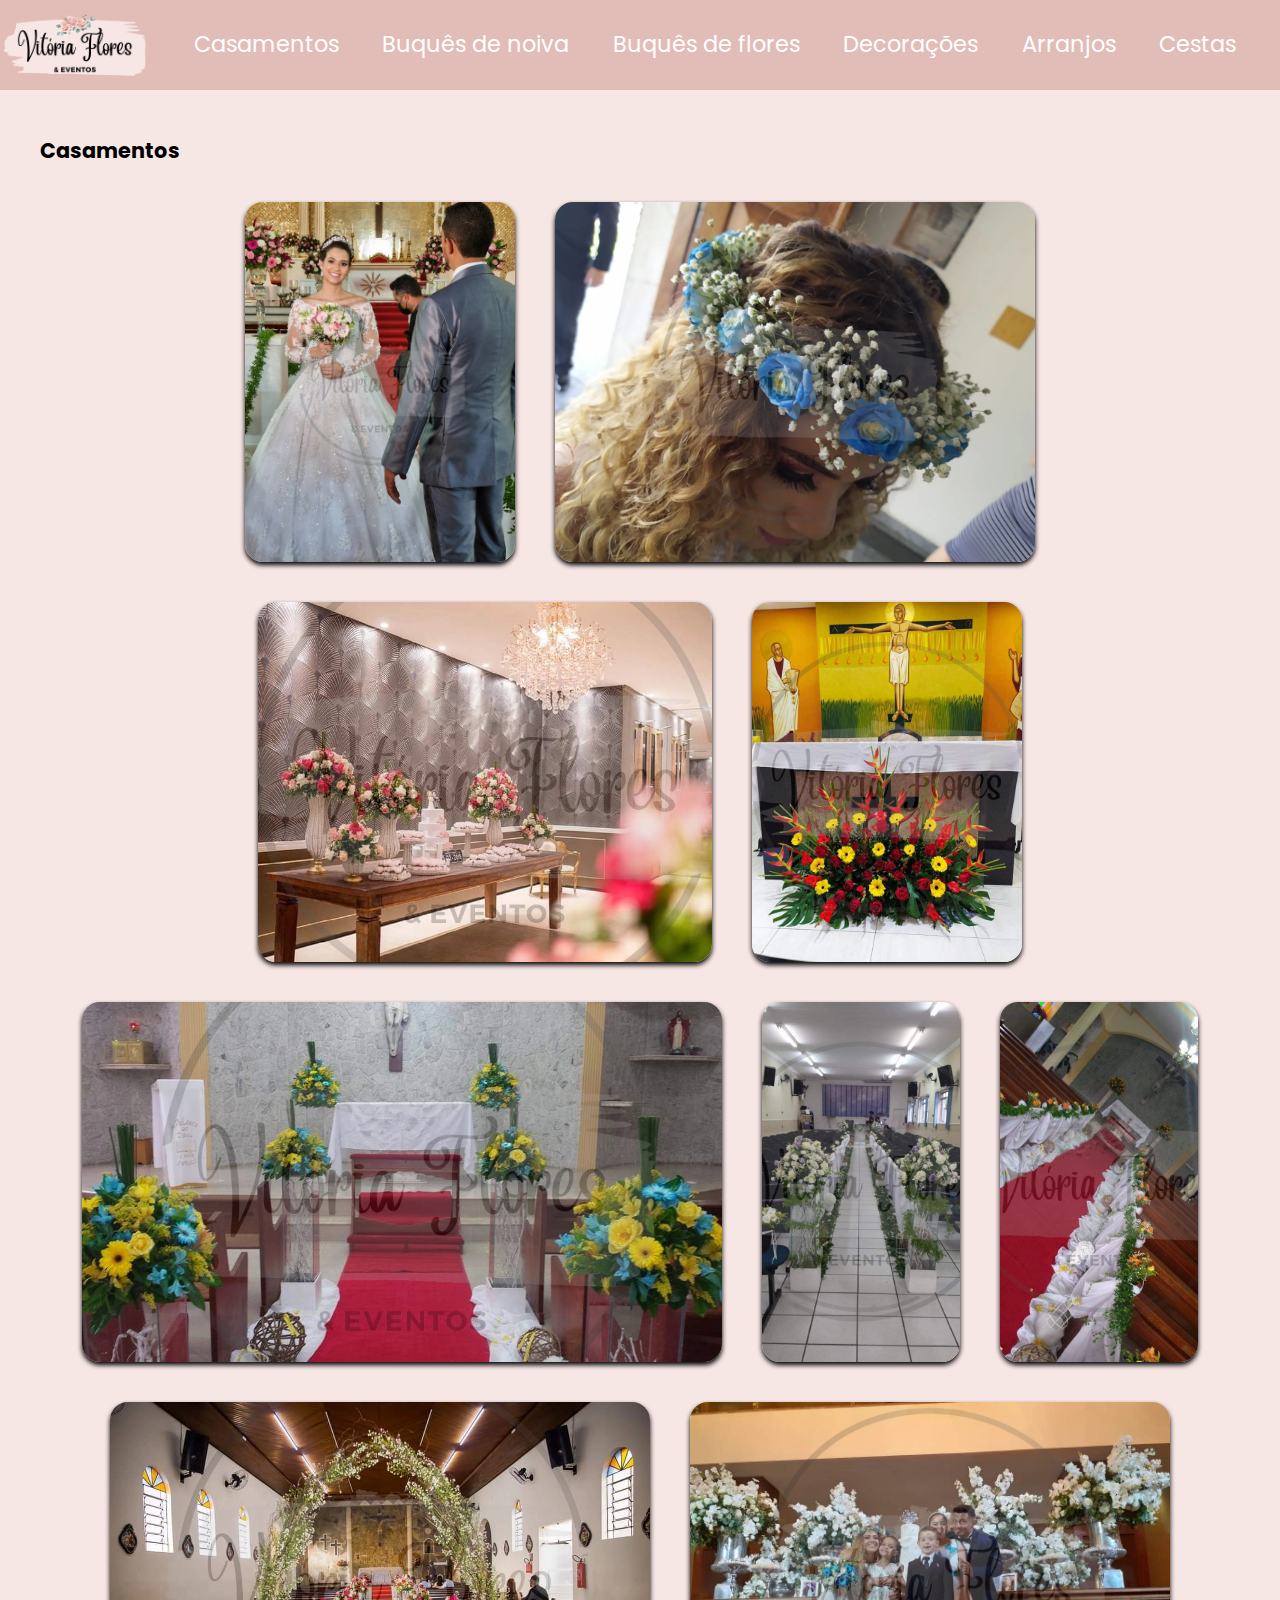
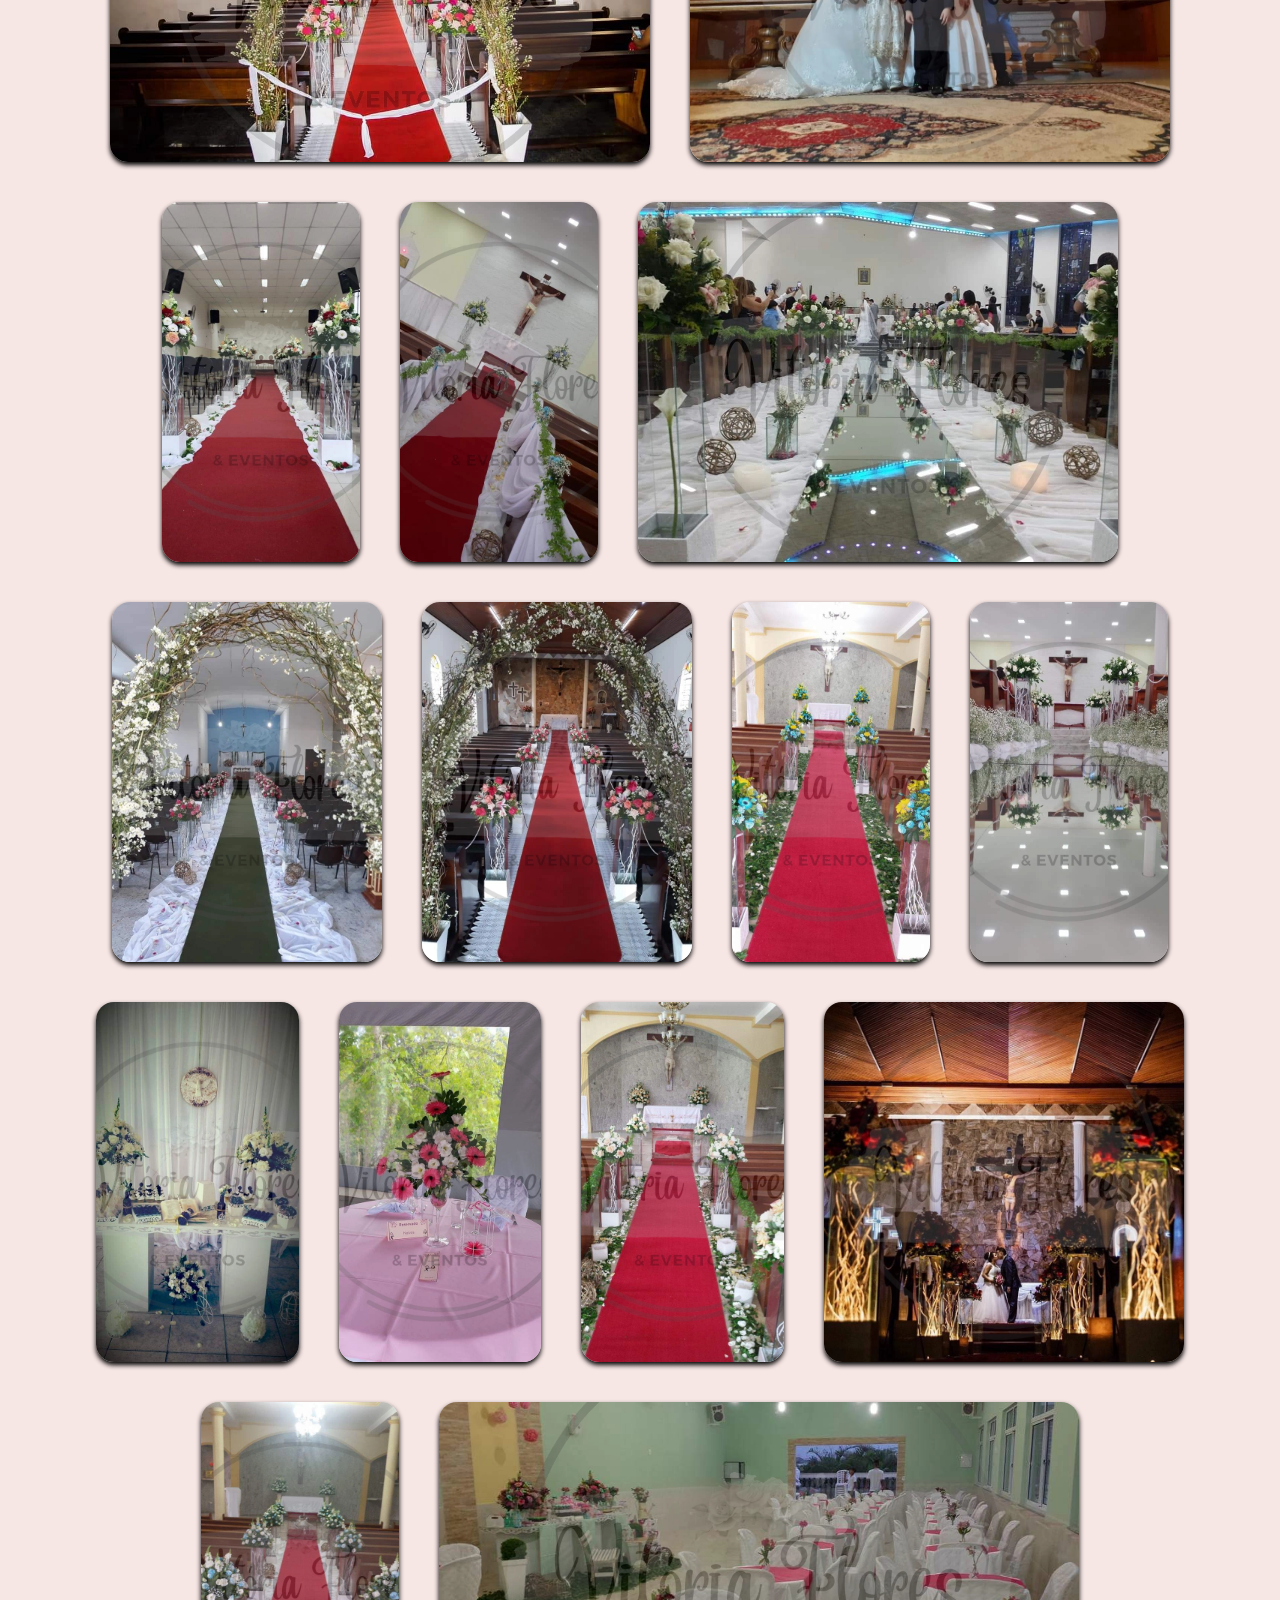
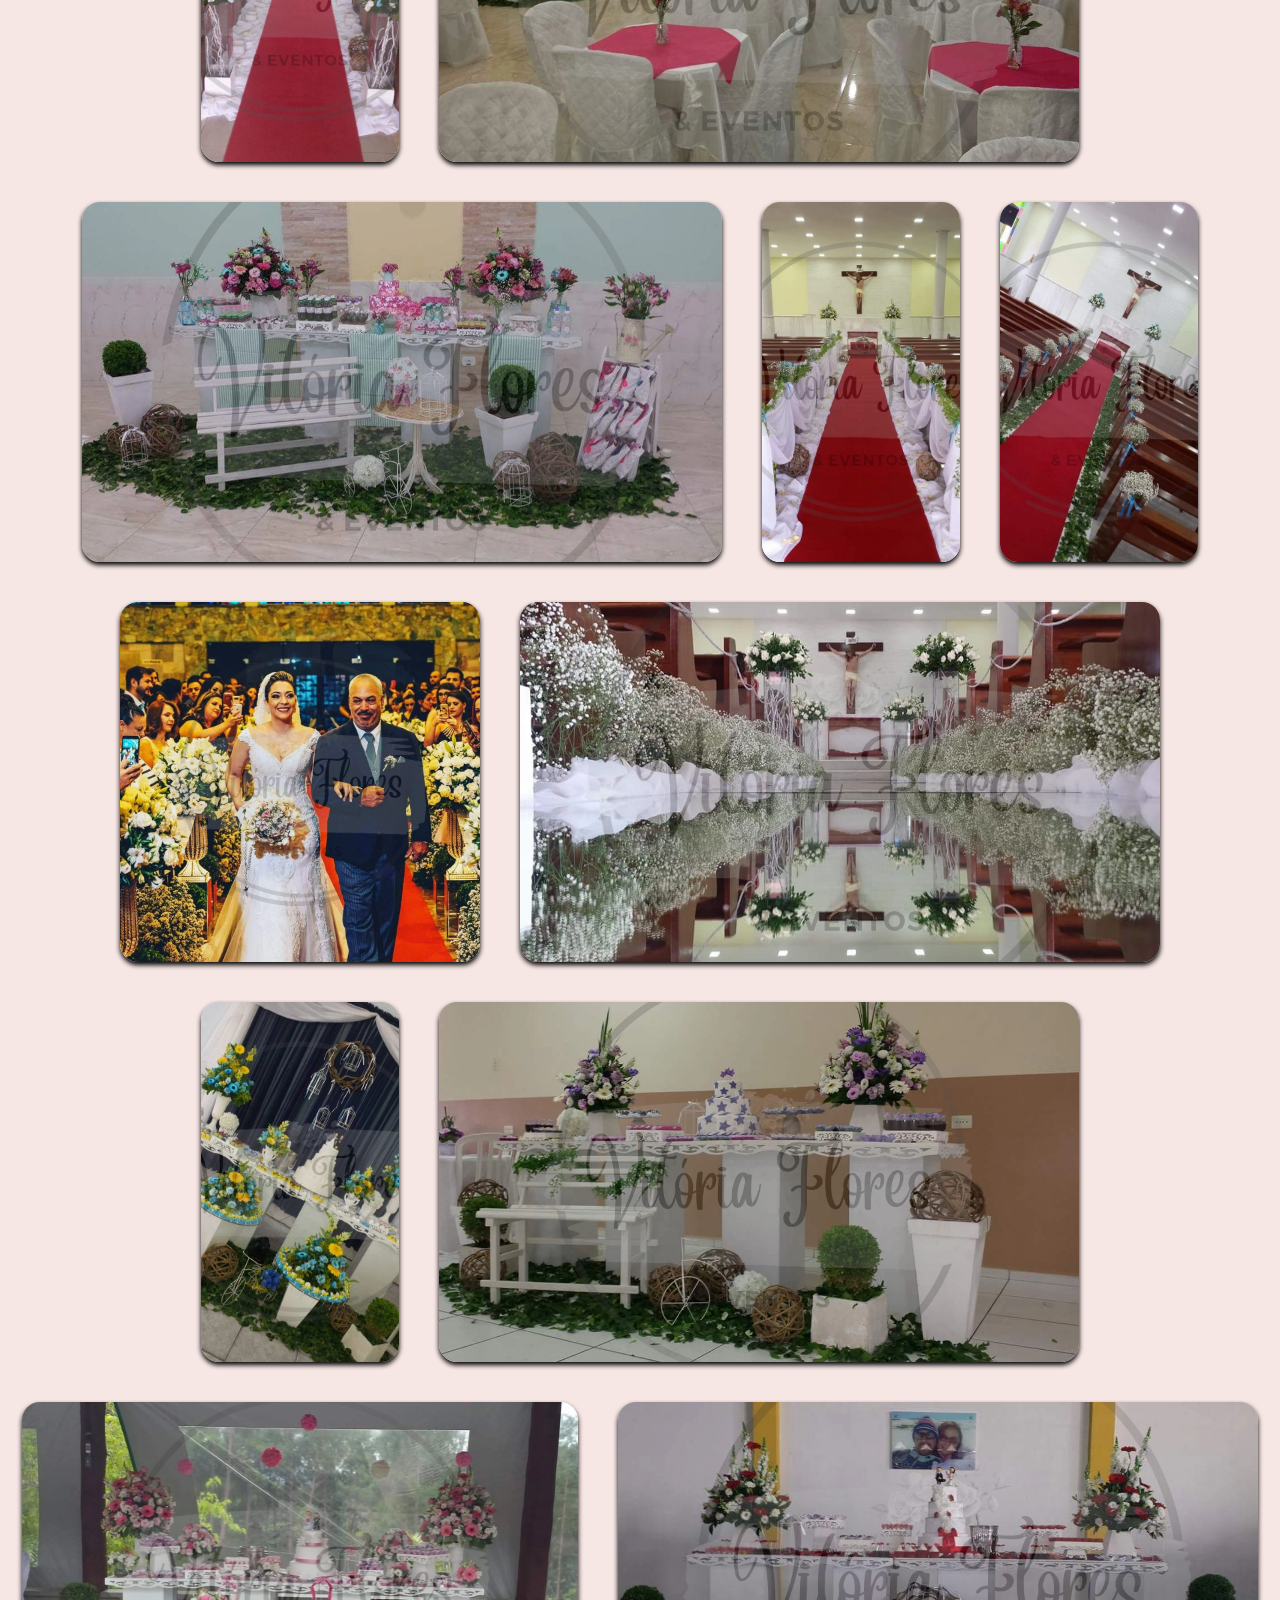
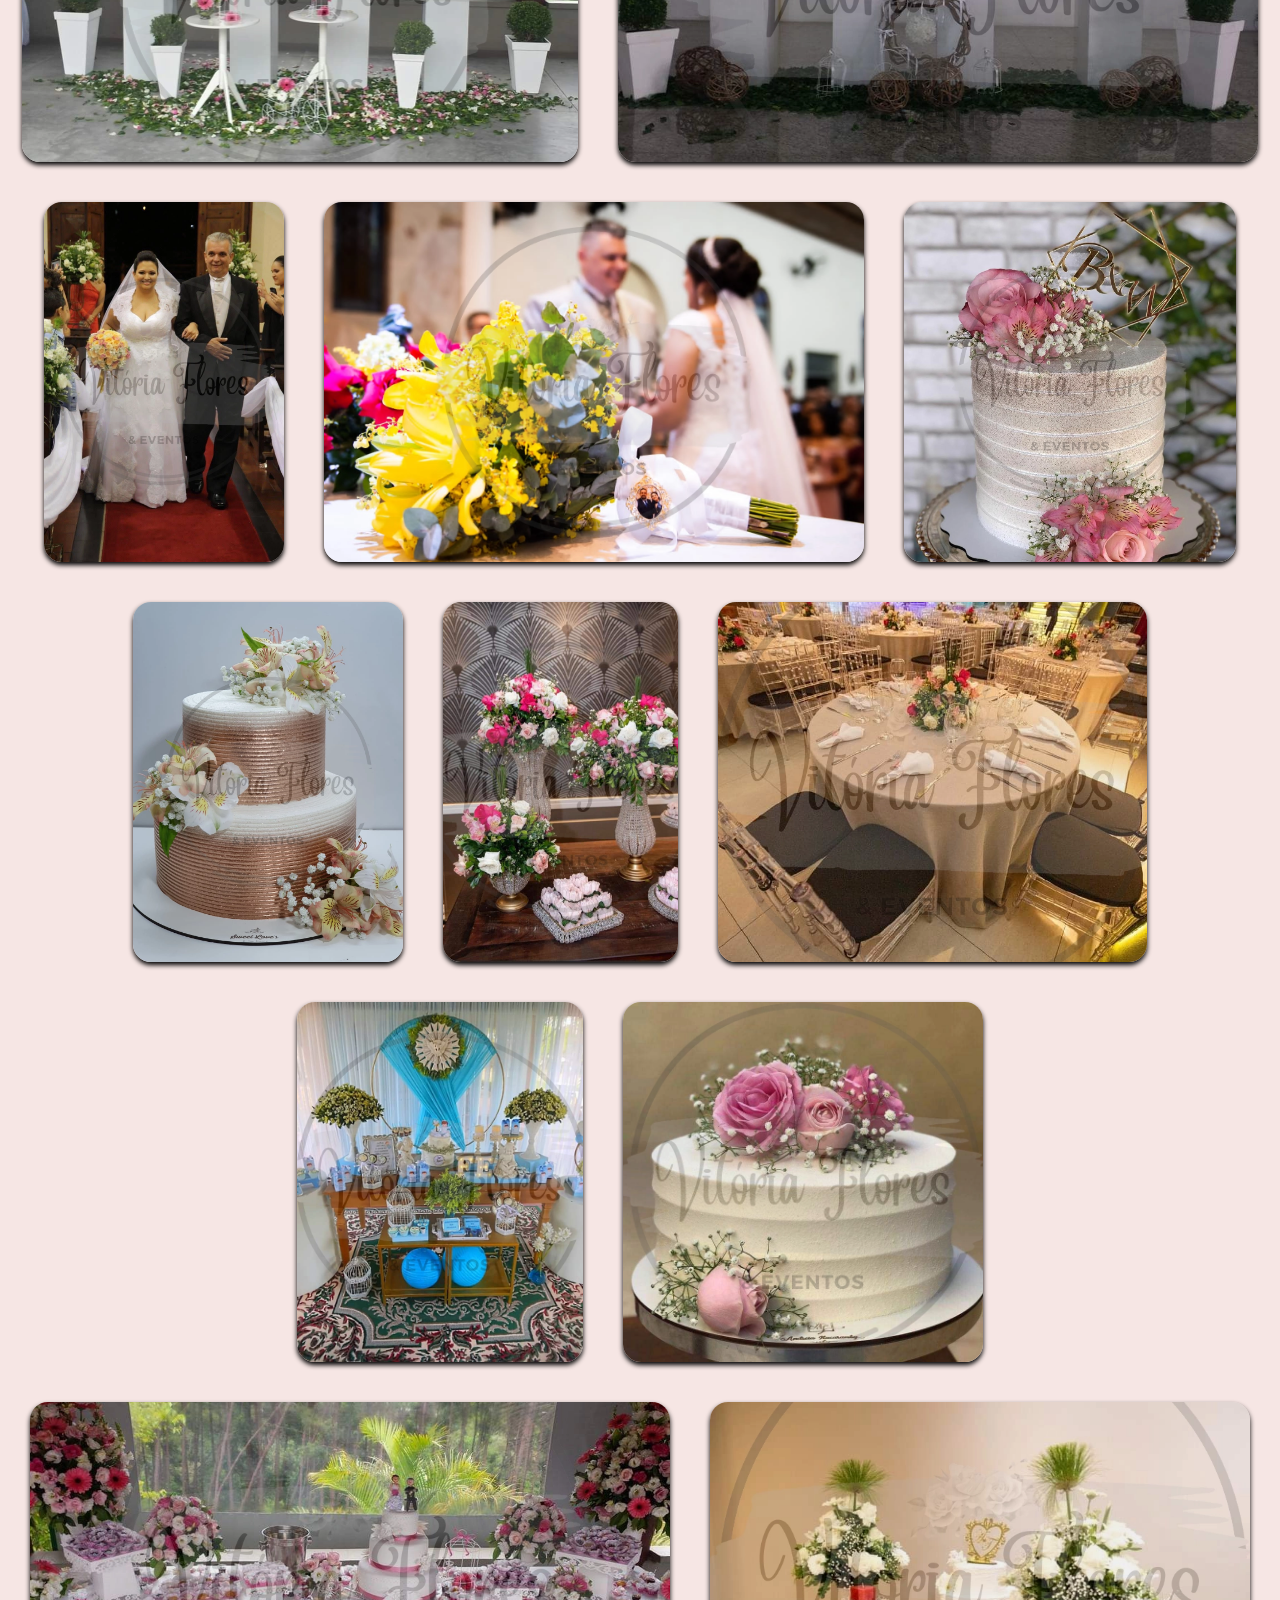
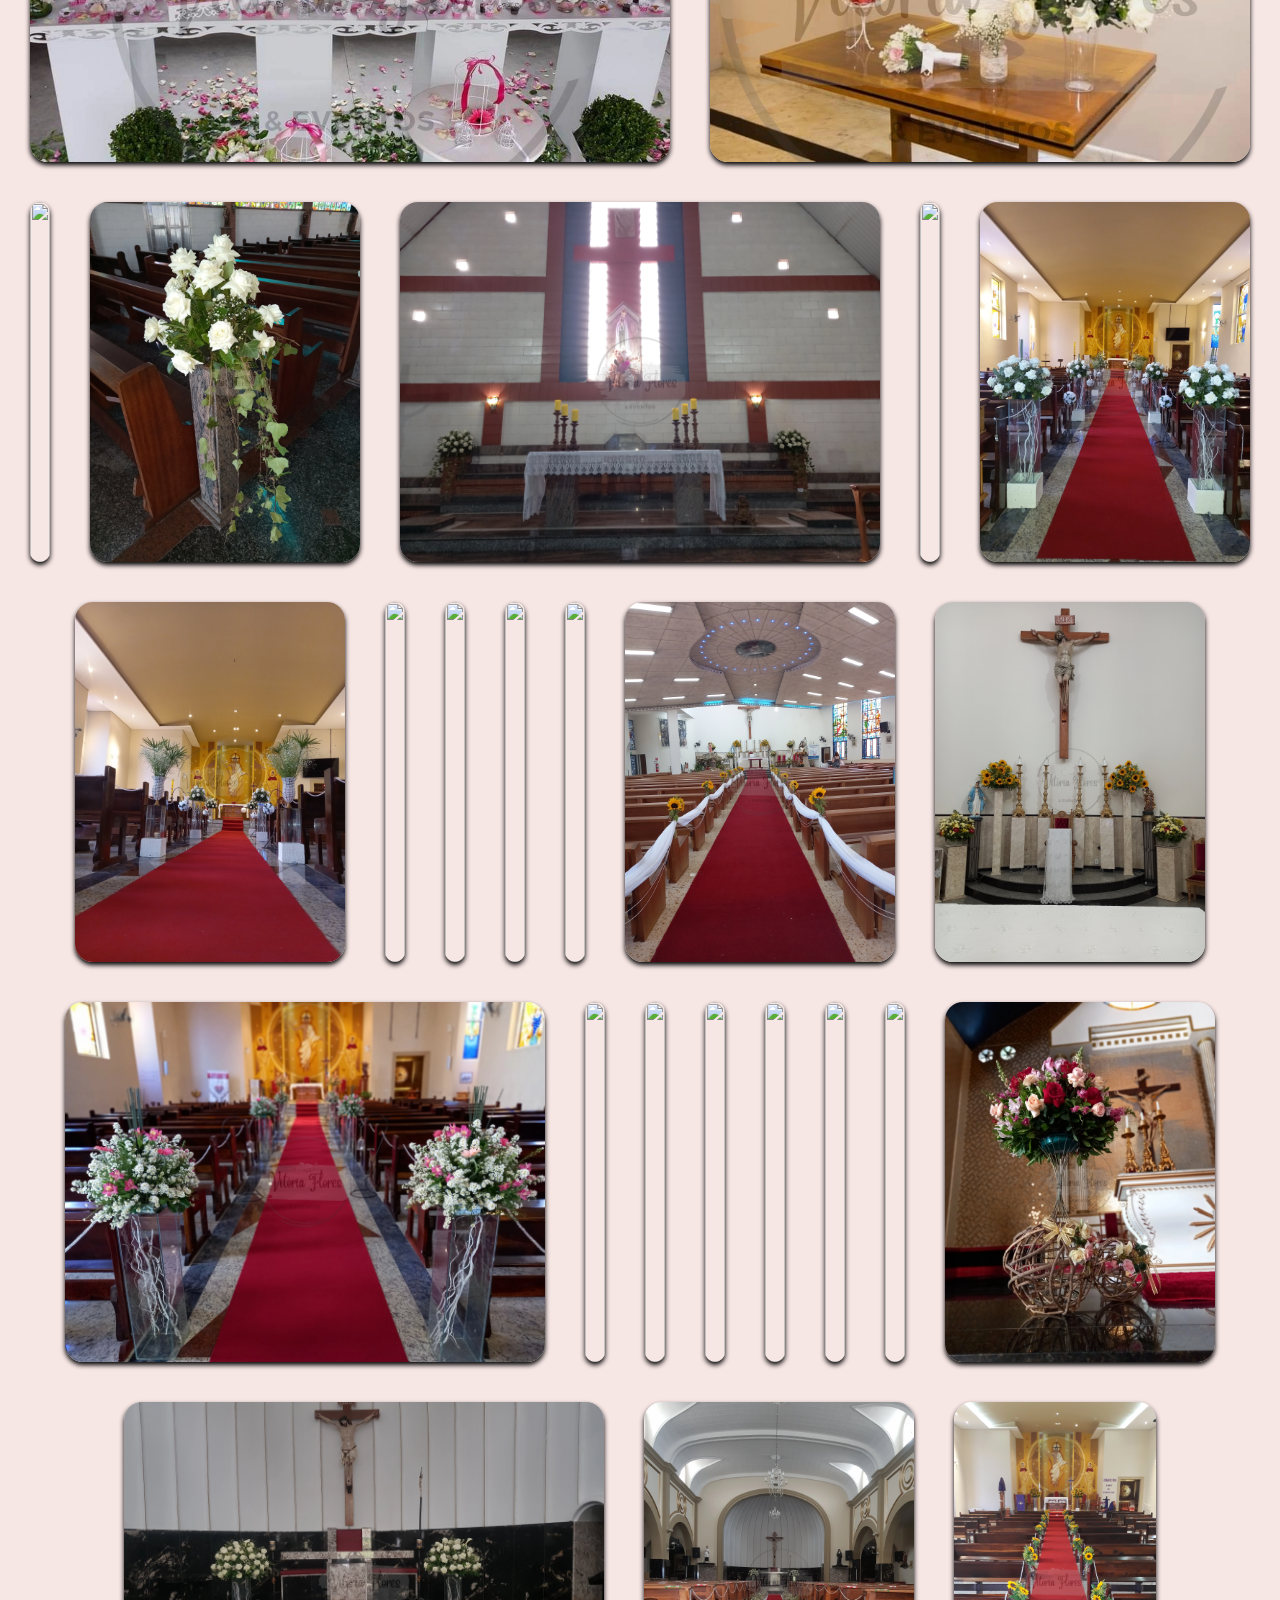
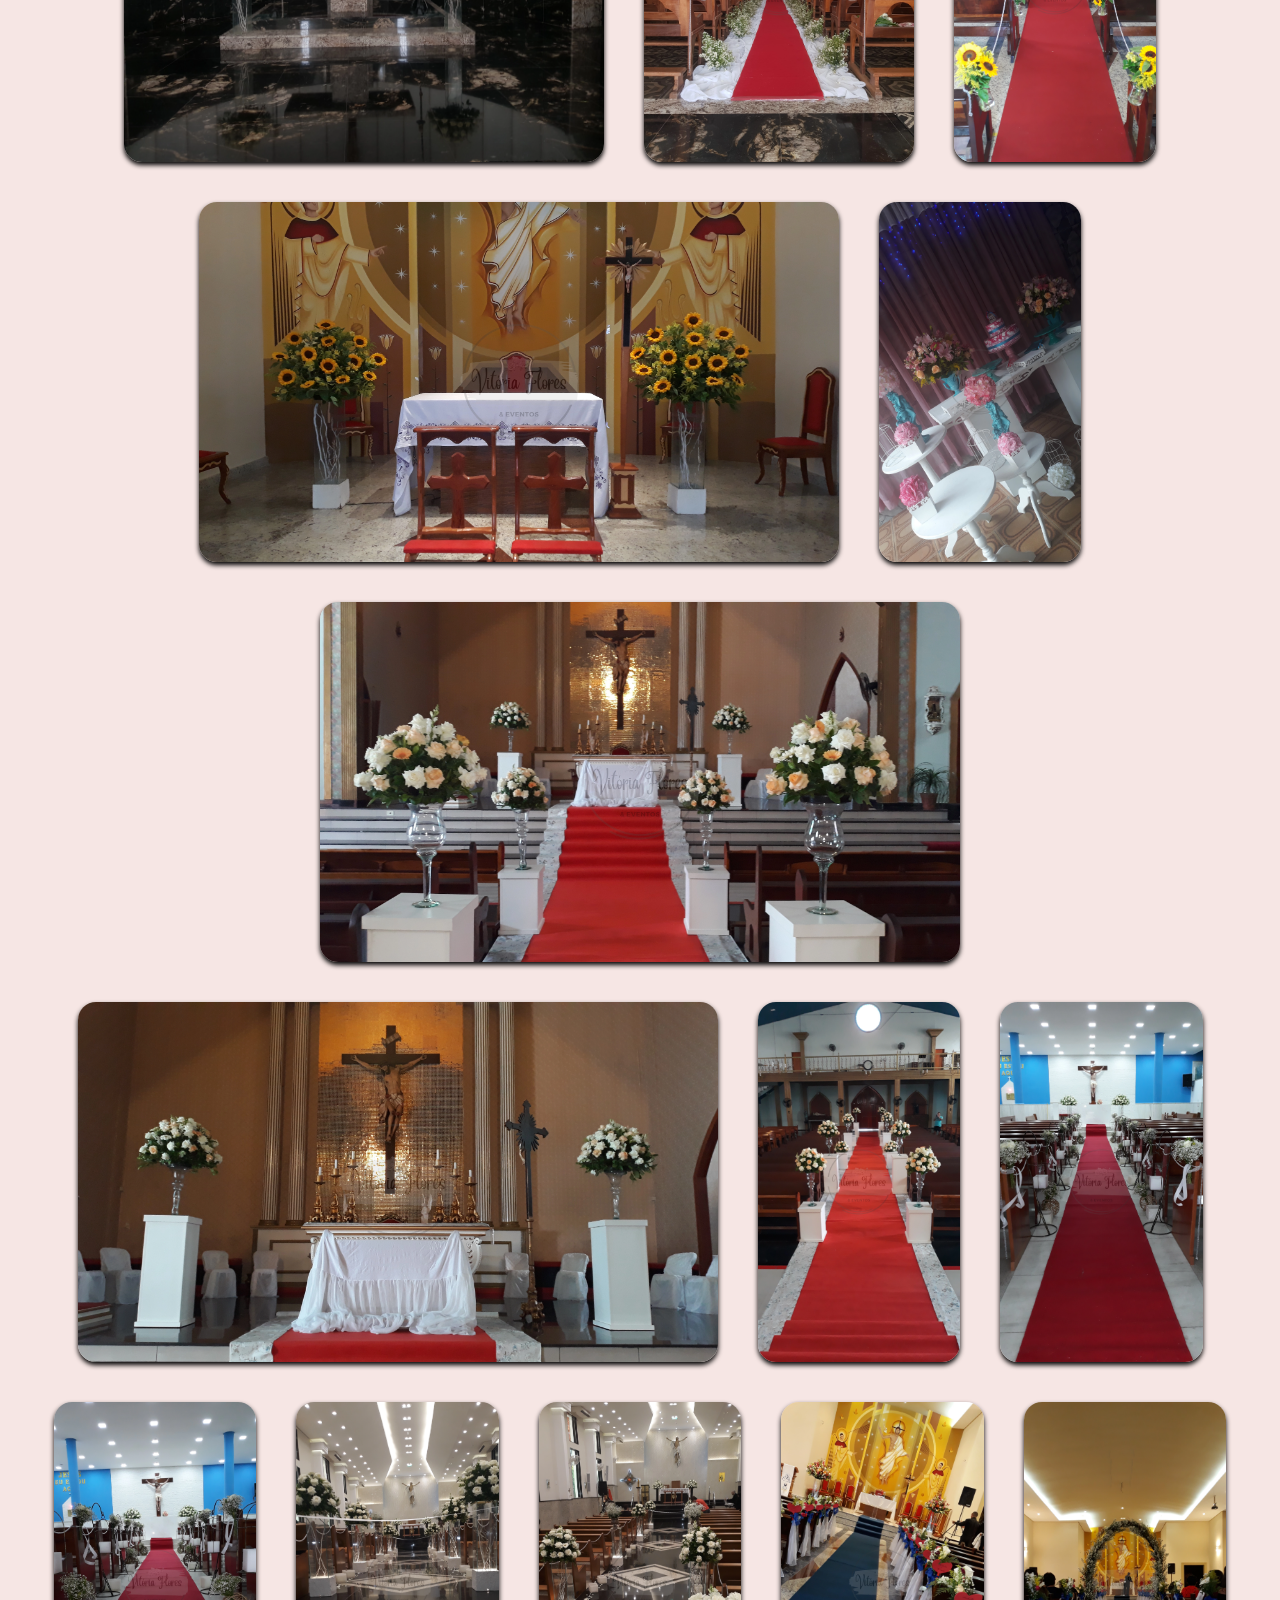
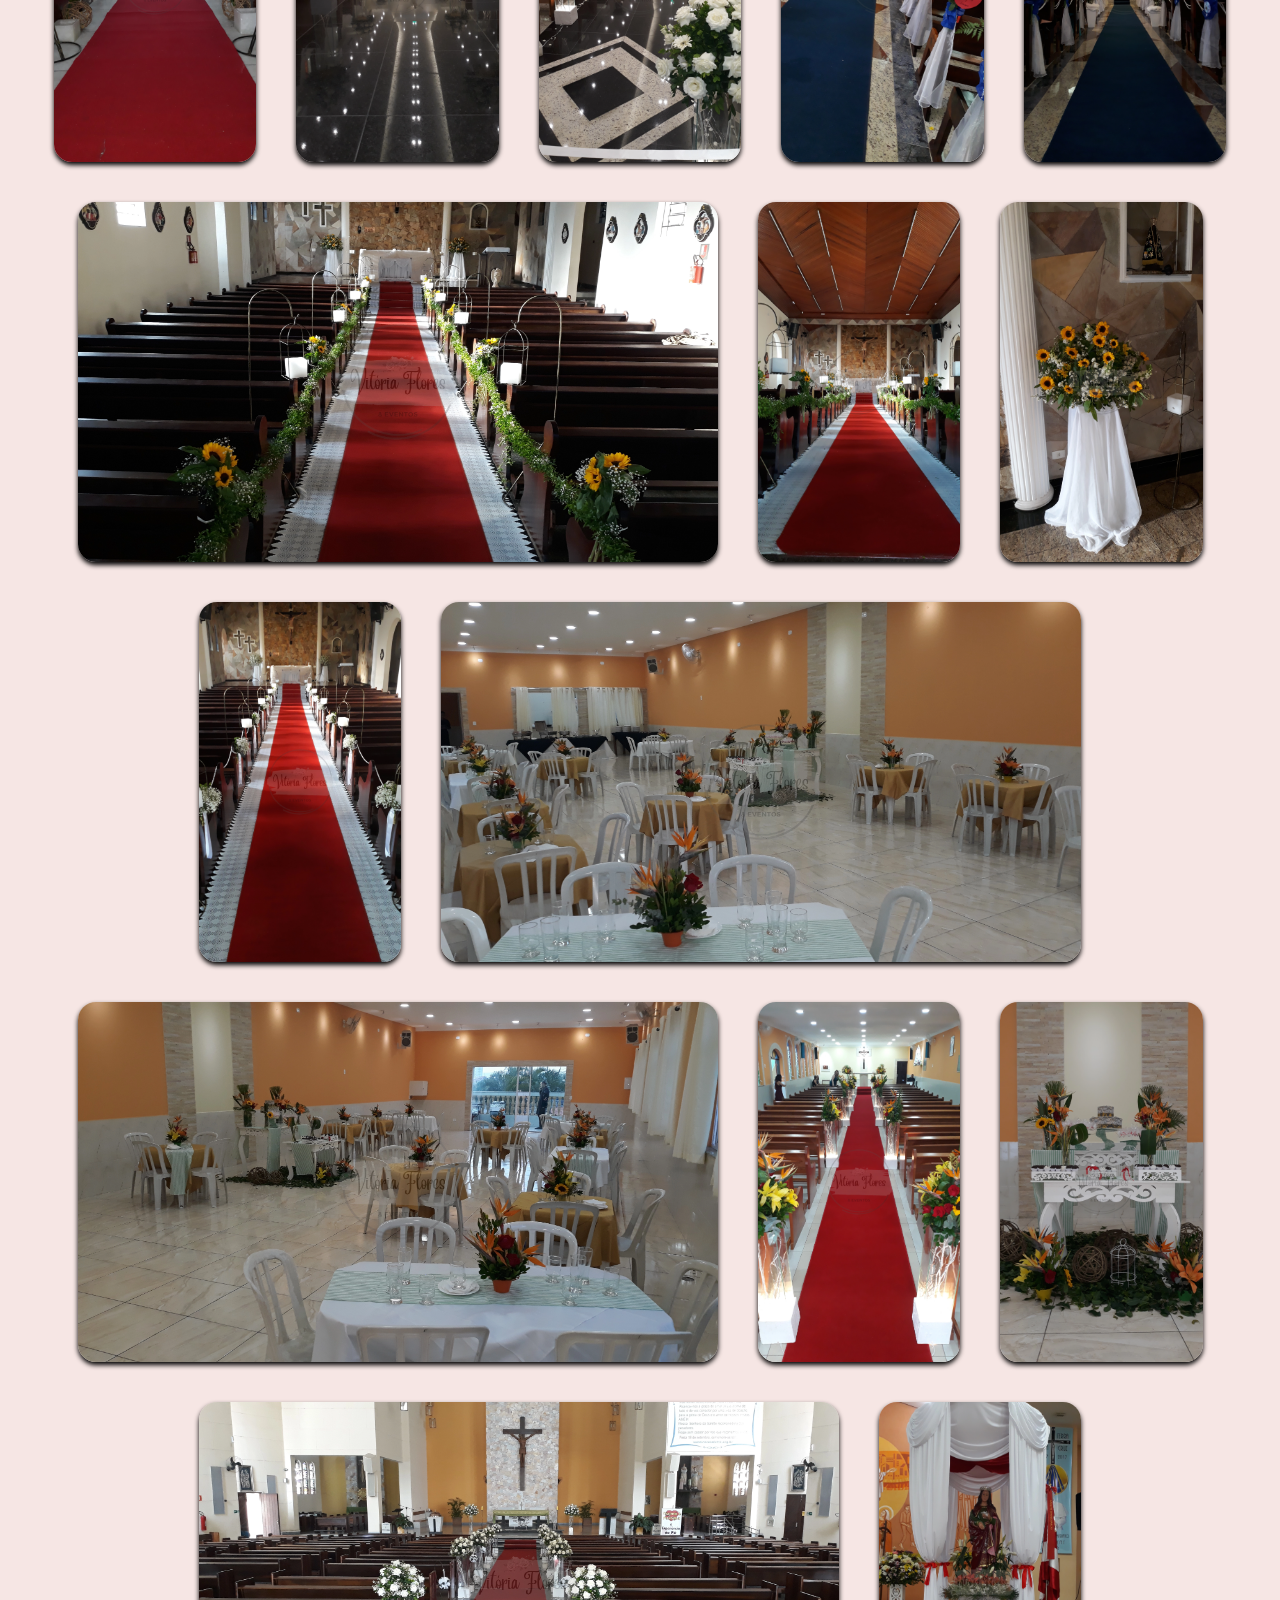
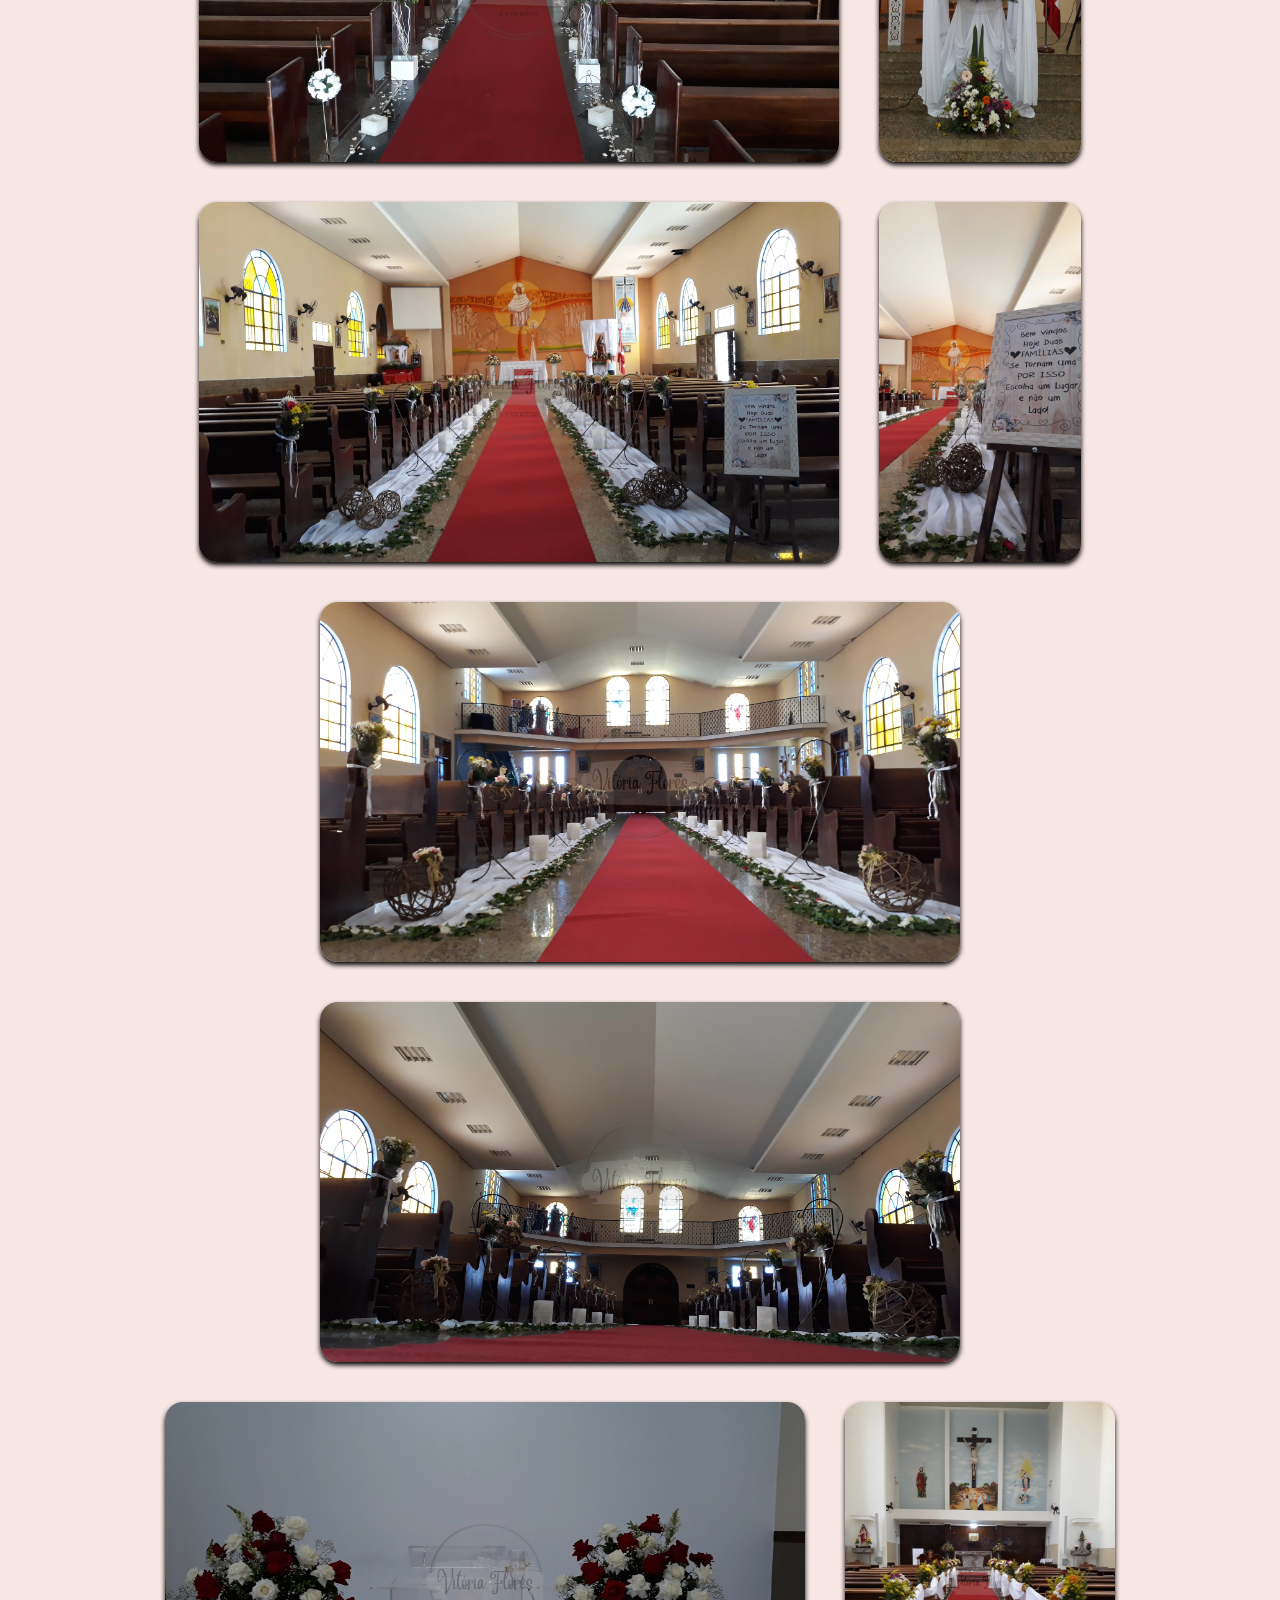
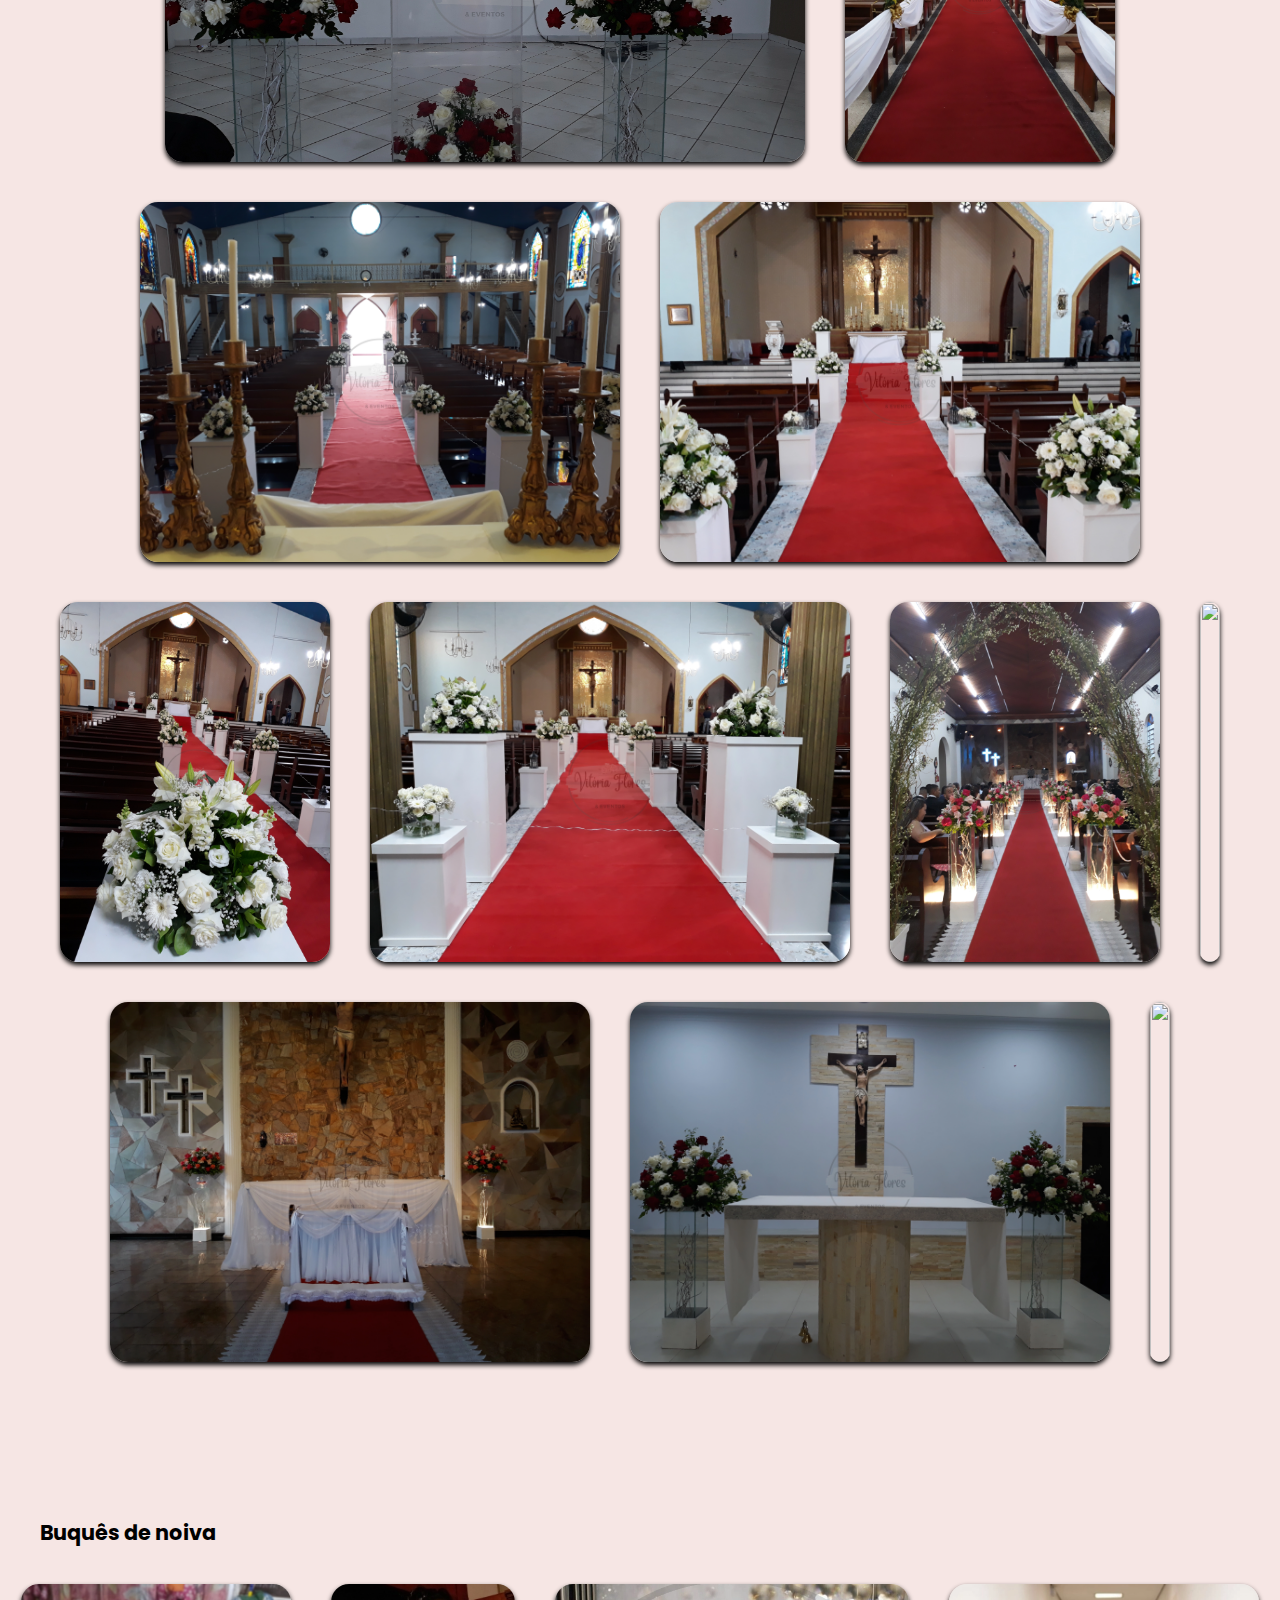
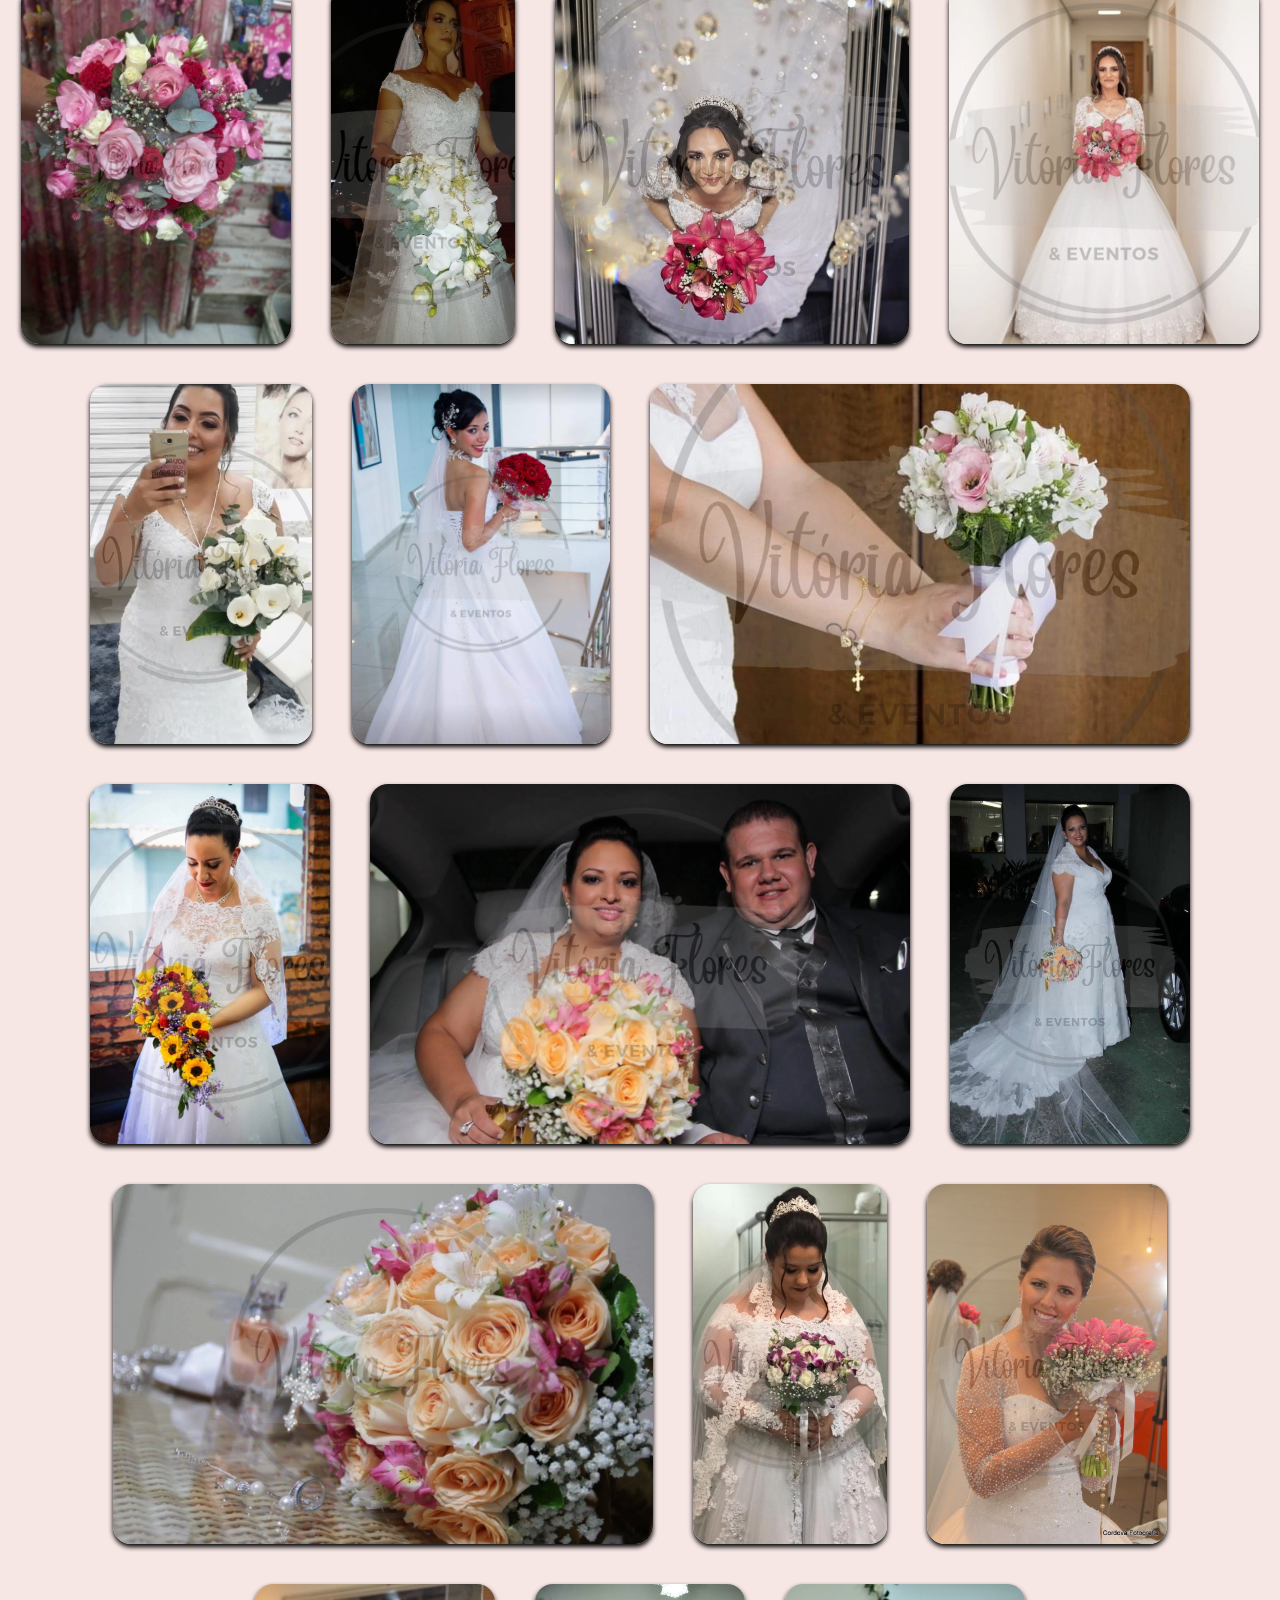
==== pages/galeria.html @ aa95a939 ":wrench: Adição das fotos 'buquês de flores'" ====
<!DOCTYPE html>
<html lang="pt-BR">
    <head>
        <!--METADADOS-->
        <meta charset="UTF-8">
        <meta http-equiv="X-UA-Compatible" content="IE=edge">
        <meta name="viewport" content="width=device-width, initial-scale=1.0">
        <meta name="keywords" content="flores, flor, decoração, casamento, buquê, arranjo, floricultura, presente, planta, vitória flores">
        <meta name="author" content="Pedro Berveglieri Pessina">
        <meta name="description" content="Site institucional da empresa Vitória Flores & Eventos">
        <!--IMPORTAÇÕES-->
            <!--Ícones-->
        <link rel="stylesheet" href="https://unicons.iconscout.com/release/v4.0.0/css/line.css">
        <link rel="stylesheet" href="https://unicons.iconscout.com/release/v4.0.0/css/thinline.css">
            <!--Lightgallery-js-->
        <link rel="stylesheet" href="https://cdnjs.cloudflare.com/ajax/libs/lightgallery-js/1.4.0/css/lightgallery.min.css" integrity="sha512-kwJUhJJaTDzGp6VTPBbMQWBFUof6+pv0SM3s8fo+E6XnPmVmtfwENK0vHYup3tsYnqHgRDoBDTJWoq7rnQw2+g==" crossorigin="anonymous" referrerpolicy="no-referrer" />
            <!--CSS-->
        <link rel="stylesheet" href="../styles/galeria.css">
        <!--ÍCONE DA PÁGINA-->
        <link rel="icon" href="../media/ícone.ico.png" type="image/x-icon">
        <title>Galeria - Vitória Flores & Eventos</title>
    </head>
    <body>
        <header>
            <!--MENU-->
            <nav>
                <a href="../index.html" title="Ir para a sessão inicial"><img id="logo" src="../media/Logotipo.png" alt="Logotipo da empresa Vitória Flores & Eventos"></a>
                <ul id="menu">
                    <div id="menu-list" role="menu">
                        <li><a href="#casamento">Casamentos</a></li>
                        <li><a href="#buque-noiva">Buquês de noiva</a></li>
                        <li><a href="#buque">Buquês de flores</a></li>
                        <li><a href="#decoracao">Decorações</a></li>
                        <li><a href="#arranjo">Arranjos</a></li>
                        <li><a href="#cesta">Cestas</a></li>
                    </div>
                    <div id="burger" aria-expanded="false" aria-controls="menu-list" aria-haspopup="true" aria-label="Abrir menu">
                        <div></div>
                    </div>
                </ul>
            </nav>
            </header>
        <main>
            <!--CASAMENTOS-->
            <section id="casamento">
                <h1>Casamentos</h1>
                <div id="galeria-casamento">
                    <a href="../media/images/Casamento/Casamento1.webp"><img loading="lazy" src="../media/images/Casamento/Casamento1.webp" alt=""></a>
                    <a href="../media/images/Casamento/Casamento2.webp"><img loading="lazy" src="../media/images/Casamento/Casamento2.webp" alt=""></a>
                    <a href="../media/images/Casamento/Casamento3.webp"><img loading="lazy" src="../media/images/Casamento/Casamento3.webp" alt=""></a>
                    <a href="../media/images/Casamento/Casamento4.webp"><img loading="lazy" src="../media/images/Casamento/Casamento4.webp" alt=""></a>
                    <a href="../media/images/Casamento/Casamento5.webp"><img loading="lazy" src="../media/images/Casamento/Casamento5.webp" alt=""></a>
                    <a href="../media/images/Casamento/Casamento6.webp"><img loading="lazy" src="../media/images/Casamento/Casamento6.webp" alt=""></a>
                    <a href="../media/images/Casamento/Casamento7.webp"><img loading="lazy" src="../media/images/Casamento/Casamento7.webp" alt=""></a>
                    <a href="../media/images/Casamento/Casamento8.webp"><img loading="lazy" src="../media/images/Casamento/Casamento8.webp" alt=""></a>
                    <a href="../media/images/Casamento/Casamento9.webp"><img loading="lazy" src="../media/images/Casamento/Casamento9.webp" alt=""></a>
                    <a href="../media/images/Casamento/Casamento10.webp"><img loading="lazy" src="../media/images/Casamento/Casamento10.webp" alt=""></a>
                    <a href="../media/images/Casamento/Casamento11.webp"><img loading="lazy" src="../media/images/Casamento/Casamento11.webp" alt=""></a>
                    <a href="../media/images/Casamento/Casamento12.webp"><img loading="lazy" src="../media/images/Casamento/Casamento12.webp" alt=""></a>
                    <a href="../media/images/Casamento/Casamento13.webp"><img loading="lazy" src="../media/images/Casamento/Casamento13.webp" alt=""></a>
                    <a href="../media/images/Casamento/Casamento14.webp"><img loading="lazy" src="../media/images/Casamento/Casamento14.webp" alt=""></a>
                    <a href="../media/images/Casamento/Casamento15.webp"><img loading="lazy" src="../media/images/Casamento/Casamento15.webp" alt=""></a>
                    <a href="../media/images/Casamento/Casamento16.webp"><img loading="lazy" src="../media/images/Casamento/Casamento16.webp" alt=""></a>
                    <a href="../media/images/Casamento/Casamento17.webp"><img loading="lazy" src="../media/images/Casamento/Casamento17.webp" alt=""></a>
                    <a href="../media/images/Casamento/Casamento18.webp"><img loading="lazy" src="../media/images/Casamento/Casamento18.webp" alt=""></a>
                    <a href="../media/images/Casamento/Casamento19.webp"><img loading="lazy" src="../media/images/Casamento/Casamento19.webp" alt=""></a>
                    <a href="../media/images/Casamento/Casamento20.webp"><img loading="lazy" src="../media/images/Casamento/Casamento20.webp" alt=""></a>
                    <a href="../media/images/Casamento/Casamento21.webp"><img loading="lazy" src="../media/images/Casamento/Casamento21.webp" alt=""></a>
                    <a href="../media/images/Casamento/Casamento22.webp"><img loading="lazy" src="../media/images/Casamento/Casamento22.webp" alt=""></a>
                    <a href="../media/images/Casamento/Casamento23.webp"><img loading="lazy" src="../media/images/Casamento/Casamento23.webp" alt=""></a>
                    <a href="../media/images/Casamento/Casamento24.webp"><img loading="lazy" src="../media/images/Casamento/Casamento24.webp" alt=""></a>
                    <a href="../media/images/Casamento/Casamento25.webp"><img loading="lazy" src="../media/images/Casamento/Casamento25.webp" alt=""></a>
                    <a href="../media/images/Casamento/Casamento26.webp"><img loading="lazy" src="../media/images/Casamento/Casamento26.webp" alt=""></a>
                    <a href="../media/images/Casamento/Casamento27.webp"><img loading="lazy" src="../media/images/Casamento/Casamento27.webp" alt=""></a>
                    <a href="../media/images/Casamento/Casamento28.webp"><img loading="lazy" src="../media/images/Casamento/Casamento28.webp" alt=""></a>
                    <a href="../media/images/Casamento/Casamento29.webp"><img loading="lazy" src="../media/images/Casamento/Casamento29.webp" alt=""></a>
                    <a href="../media/images/Casamento/Casamento30.webp"><img loading="lazy" src="../media/images/Casamento/Casamento30.webp" alt=""></a>
                    <a href="../media/images/Casamento/Casamento31.webp"><img loading="lazy" src="../media/images/Casamento/Casamento31.webp" alt=""></a>
                    <a href="../media/images/Casamento/Casamento32.webp"><img loading="lazy" src="../media/images/Casamento/Casamento32.webp" alt=""></a>
                    <a href="../media/images/Casamento/Casamento33.webp"><img loading="lazy" src="../media/images/Casamento/Casamento33.webp" alt=""></a>
                    <a href="../media/images/Casamento/Casamento34.webp"><img loading="lazy" src="../media/images/Casamento/Casamento34.webp" alt=""></a>
                    <a href="../media/images/Casamento/Casamento35.webp"><img loading="lazy" src="../media/images/Casamento/Casamento35.webp" alt=""></a>
                    <a href="../media/images/Casamento/Casamento36.webp"><img loading="lazy" src="../media/images/Casamento/Casamento36.webp" alt=""></a>
                    <a href="../media/images/Casamento/Casamento37.webp"><img loading="lazy" src="../media/images/Casamento/Casamento37.webp" alt=""></a>
                    <a href="../media/images/Casamento/Casamento38.webp"><img loading="lazy" src="../media/images/Casamento/Casamento38.webp" alt=""></a>
                    <a href="../media/images/Casamento/Casamento39.webp"><img loading="lazy" src="../media/images/Casamento/Casamento39.webp" alt=""></a>
                    <a href="../media/images/Casamento/Casamento40.webp"><img loading="lazy" src="../media/images/Casamento/Casamento40.webp" alt=""></a>
                    <a href="../media/images/Casamento/Casamento41.webp"><img loading="lazy" src="../media/images/Casamento/Casamento41.webp" alt=""></a>
                    <a href="../media/images/Casamento/Casamento42.webp"><img loading="lazy" src="../media/images/Casamento/Casamento42.webp" alt=""></a>
                    <a href="../media/images/Casamento/Casamento43.webp"><img loading="lazy" src="../media/images/Casamento/Casamento43.webp" alt=""></a>
                    <a href="../media/images/Casamento/Casamento44.webp"><img loading="lazy" src="../media/images/Casamento/Casamento44.webp" alt=""></a>
                    <a href="../media/images/Casamento/Casamento45.webp"><img loading="lazy" src="../media/images/Casamento/Casamento45.webp" alt=""></a>
                    <a href="../media/images/Casamento/Casamento46.webp"><img loading="lazy" src="../media/images/Casamento/Casamento46.webp" alt=""></a>
                    <a href="../media/images/Casamento/Casamento47.webp"><img loading="lazy" src="../media/images/Casamento/Casamento47.webp" alt=""></a>
                    <a href="../media/images/Casamento/Casamento48.webp"><img loading="lazy" src="../media/images/Casamento/Casamento48.webp" alt=""></a>
                    <a href="../media/images/Casamento/Casamento49.webp"><img loading="lazy" src="../media/images/Casamento/Casamento49.webp" alt=""></a>
                    <a href="../media/images/Casamento/Casamento50.webp"><img loading="lazy" src="../media/images/Casamento/Casamento50.webp" alt=""></a>
                    <a href="../media/images/Casamento/Casamento51.webp"><img loading="lazy" src="../media/images/Casamento/Casamento51.webp" alt=""></a>
                    <a href="../media/images/Casamento/Casamento52.webp"><img loading="lazy" src="../media/images/Casamento/Casamento52.webp" alt=""></a>
                    <a href="../media/images/Casamento/Casamento53.webp"><img loading="lazy" src="../media/images/Casamento/Casamento53.webp" alt=""></a>
                    <a href="../media/images/Casamento/Casamento54.webp"><img loading="lazy" src="../media/images/Casamento/Casamento54.webp" alt=""></a>
                    <a href="../media/images/Casamento/Casamento55.webp"><img loading="lazy" src="../media/images/Casamento/Casamento55.webp" alt=""></a>
                    <a href="../media/images/Casamento/Casamento56.webp"><img loading="lazy" src="../media/images/Casamento/Casamento56.webp" alt=""></a>
                    <a href="../media/images/Casamento/Casamento57.webp"><img loading="lazy" src="../media/images/Casamento/Casamento57.webp" alt=""></a>
                    <a href="../media/images/Casamento/Casamento58.webp"><img loading="lazy" src="../media/images/Casamento/Casamento58.webp" alt=""></a>
                    <a href="../media/images/Casamento/Casamento59.webp"><img loading="lazy" src="../media/images/Casamento/Casamento59.webp" alt=""></a>
                    <a href="../media/images/Casamento/Casamento60.webp"><img loading="lazy" src="../media/images/Casamento/Casamento60.webp" alt=""></a>
                    <a href="../media/images/Casamento/Casamento61.webp"><img loading="lazy" src="../media/images/Casamento/Casamento61.webp" alt=""></a>
                    <a href="../media/images/Casamento/Casamento62.webp"><img loading="lazy" src="../media/images/Casamento/Casamento62.webp" alt=""></a>
                    <a href="../media/images/Casamento/Casamento63.webp"><img loading="lazy" src="../media/images/Casamento/Casamento63.webp" alt=""></a>
                    <a href="../media/images/Casamento/Casamento64.webp"><img loading="lazy" src="../media/images/Casamento/Casamento64.webp" alt=""></a>
                    <a href="../media/images/Casamento/Casamento65.webp"><img loading="lazy" src="../media/images/Casamento/Casamento65.webp" alt=""></a>
                    <a href="../media/images/Casamento/Casamento66.webp"><img loading="lazy" src="../media/images/Casamento/Casamento66.webp" alt=""></a>
                    <a href="../media/images/Casamento/Casamento67.webp"><img loading="lazy" src="../media/images/Casamento/Casamento67.webp" alt=""></a>
                    <a href="../media/images/Casamento/Casamento68.webp"><img loading="lazy" src="../media/images/Casamento/Casamento68.webp" alt=""></a>
                    <a href="../media/images/Casamento/Casamento69.webp"><img loading="lazy" src="../media/images/Casamento/Casamento69.webp" alt=""></a>
                    <a href="../media/images/Casamento/Casamento70.webp"><img loading="lazy" src="../media/images/Casamento/Casamento70.webp" alt=""></a>
                    <a href="../media/images/Casamento/Casamento71.webp"><img loading="lazy" src="../media/images/Casamento/Casamento71.webp" alt=""></a>
                    <a href="../media/images/Casamento/Casamento72.webp"><img loading="lazy" src="../media/images/Casamento/Casamento72.webp" alt=""></a>
                    <a href="../media/images/Casamento/Casamento73.webp"><img loading="lazy" src="../media/images/Casamento/Casamento73.webp" alt=""></a>
                    <a href="../media/images/Casamento/Casamento74.webp"><img loading="lazy" src="../media/images/Casamento/Casamento74.webp" alt=""></a>
                    <a href="../media/images/Casamento/Casamento75.webp"><img loading="lazy" src="../media/images/Casamento/Casamento75.webp" alt=""></a>
                    <a href="../media/images/Casamento/Casamento76.webp"><img loading="lazy" src="../media/images/Casamento/Casamento76.webp" alt=""></a>
                    <a href="../media/images/Casamento/Casamento77.webp"><img loading="lazy" src="../media/images/Casamento/Casamento77.webp" alt=""></a>
                    <a href="../media/images/Casamento/Casamento78.webp"><img loading="lazy" src="../media/images/Casamento/Casamento78.webp" alt=""></a>
                    <a href="../media/images/Casamento/Casamento79.webp"><img loading="lazy" src="../media/images/Casamento/Casamento79.webp" alt=""></a>
                    <a href="../media/images/Casamento/Casamento80.webp"><img loading="lazy" src="../media/images/Casamento/Casamento80.webp" alt=""></a>
                    <a href="../media/images/Casamento/Casamento81.webp"><img loading="lazy" src="../media/images/Casamento/Casamento81.webp" alt=""></a>
                    <a href="../media/images/Casamento/Casamento82.webp"><img loading="lazy" src="../media/images/Casamento/Casamento82.webp" alt=""></a>
                    <a href="../media/images/Casamento/Casamento83.webp"><img loading="lazy" src="../media/images/Casamento/Casamento83.webp" alt=""></a>
                    <a href="../media/images/Casamento/Casamento84.webp"><img loading="lazy" src="../media/images/Casamento/Casamento84.webp" alt=""></a>
                    <a href="../media/images/Casamento/Casamento85.webp"><img loading="lazy" src="../media/images/Casamento/Casamento85.webp" alt=""></a>
                    <a href="../media/images/Casamento/Casamento86.webp"><img loading="lazy" src="../media/images/Casamento/Casamento86.webp" alt=""></a>
                    <a href="../media/images/Casamento/Casamento87.webp"><img loading="lazy" src="../media/images/Casamento/Casamento87.webp" alt=""></a>
                    <a href="../media/images/Casamento/Casamento88.webp"><img loading="lazy" src="../media/images/Casamento/Casamento88.webp" alt=""></a>
                    <a href="../media/images/Casamento/Casamento89.webp"><img loading="lazy" src="../media/images/Casamento/Casamento89.webp" alt=""></a>
                    <a href="../media/images/Casamento/Casamento90.webp"><img loading="lazy" src="../media/images/Casamento/Casamento90.webp" alt=""></a>
                    <a href="../media/images/Casamento/Casamento91.webp"><img loading="lazy" src="../media/images/Casamento/Casamento91.webp" alt=""></a>
                    <a href="../media/images/Casamento/Casamento92.webp"><img loading="lazy" src="../media/images/Casamento/Casamento92.webp" alt=""></a>
                    <a href="../media/images/Casamento/Casamento93.webp"><img loading="lazy" src="../media/images/Casamento/Casamento93.webp" alt=""></a>
                    <a href="../media/images/Casamento/Casamento94.webp"><img loading="lazy" src="../media/images/Casamento/Casamento94.webp" alt=""></a>
                    <a href="../media/images/Casamento/Casamento95.webp"><img loading="lazy" src="../media/images/Casamento/Casamento95.webp" alt=""></a>
                    <a href="../media/images/Casamento/Casamento96.webp"><img loading="lazy" src="../media/images/Casamento/Casamento96.webp" alt=""></a>
                    <a href="../media/images/Casamento/Casamento97.webp"><img loading="lazy" src="../media/images/Casamento/Casamento97.webp" alt=""></a>
                    <a href="../media/images/Casamento/Casamento98.webp"><img loading="lazy" src="../media/images/Casamento/Casamento98.webp" alt=""></a>
                    <a href="../media/images/Casamento/Casamento99.webp"><img loading="lazy" src="../media/images/Casamento/Casamento99.webp" alt=""></a>
                    <a href="../media/images/Casamento/Casamento100.webp"><img loading="lazy" src="../media/imagesCasamento/Casamento100.webp" alt=""></a> 
                </div>
            </section>
            <!--BUQUÊS DE NOIVA-->
            <section id="buque-noiva">
                <h1>Buquês de noiva</h1>
                <div id="galeria-buque-noiva">
                    <a href="../media/images/Buquê de noiva/Buquê-noiva1.webp"><img loading="lazy" src="../media/images/Buquê de noiva/Buquê-noiva1.webp" alt=""></a>
                    <a href="../media/images/Buquê de noiva/Buquê-noiva2.webp"><img loading="lazy" src="../media/images/Buquê de noiva/Buquê-noiva2.webp" alt=""></a>
                    <a href="../media/images/Buquê de noiva/Buquê-noiva3.webp"><img loading="lazy" src="../media/images/Buquê de noiva/Buquê-noiva3.webp" alt=""></a>
                    <a href="../media/images/Buquê de noiva/Buquê-noiva4.webp"><img loading="lazy" src="../media/images/Buquê de noiva/Buquê-noiva4.webp" alt=""></a>
                    <a href="../media/images/Buquê de noiva/Buquê-noiva5.webp"><img loading="lazy" src="../media/images/Buquê de noiva/Buquê-noiva5.webp" alt=""></a>
                    <a href="../media/images/Buquê de noiva/Buquê-noiva6.webp"><img loading="lazy" src="../media/images/Buquê de noiva/Buquê-noiva6.webp" alt=""></a>
                    <a href="../media/images/Buquê de noiva/Buquê-noiva7.webp"><img loading="lazy" src="../media/images/Buquê de noiva/Buquê-noiva7.webp" alt=""></a>
                    <a href="../media/images/Buquê de noiva/Buquê-noiva8.webp"><img loading="lazy" src="../media/images/Buquê de noiva/Buquê-noiva8.webp" alt=""></a>
                    <a href="../media/images/Buquê de noiva/Buquê-noiva9.webp"><img loading="lazy" src="../media/images/Buquê de noiva/Buquê-noiva9.webp" alt=""></a>
                    <a href="../media/images/Buquê de noiva/Buquê-noiva10.webp"><img loading="lazy" src="../media/images/Buquê de noiva/Buquê-noiva10.webp" alt=""></a>
                    <a href="../media/images/Buquê de noiva/Buquê-noiva11.webp"><img loading="lazy" src="../media/images/Buquê de noiva/Buquê-noiva11.webp" alt=""></a>
                    <a href="../media/images/Buquê de noiva/Buquê-noiva12.webp"><img loading="lazy" src="../media/images/Buquê de noiva/Buquê-noiva12.webp" alt=""></a>
                    <a href="../media/images/Buquê de noiva/Buquê-noiva13.webp"><img loading="lazy" src="../media/images/Buquê de noiva/Buquê-noiva13.webp" alt=""></a>
                    <a href="../media/images/Buquê de noiva/Buquê-noiva14.webp"><img loading="lazy" src="../media/images/Buquê de noiva/Buquê-noiva14.webp" alt=""></a>
                    <a href="../media/images/Buquê de noiva/Buquê-noiva15.webp"><img loading="lazy" src="../media/images/Buquê de noiva/Buquê-noiva15.webp" alt=""></a>
                    <a href="../media/images/Buquê de noiva/Buquê-noiva16.webp"><img loading="lazy" src="../media/images/Buquê de noiva/Buquê-noiva16.webp" alt=""></a>
                    <a href="../media/images/Buquê de noiva/Buquê-noiva17.webp"><img loading="lazy" src="../media/images/Buquê de noiva/Buquê-noiva17.webp" alt=""></a>
                    <a href="../media/images/Buquê de noiva/Buquê-noiva18.webp"><img loading="lazy" src="../media/images/Buquê de noiva/Buquê-noiva18.webp" alt=""></a>
                    <a href="../media/images/Buquê de noiva/Buquê-noiva19.webp"><img loading="lazy" src="../media/images/Buquê de noiva/Buquê-noiva19.webp" alt=""></a>
                    <a href="../media/images/Buquê de noiva/Buquê-noiva20.webp"><img loading="lazy" src="../media/images/Buquê de noiva/Buquê-noiva20.webp" alt=""></a>
                    <a href="../media/images/Buquê de noiva/Buquê-noiva21.webp"><img loading="lazy" src="../media/images/Buquê de noiva/Buquê-noiva21.webp" alt=""></a>
                    <a href="../media/images/Buquê de noiva/Buquê-noiva22.webp"><img loading="lazy" src="../media/images/Buquê de noiva/Buquê-noiva22.webp" alt=""></a>
                    <a href="../media/images/Buquê de noiva/Buquê-noiva23.webp"><img loading="lazy" src="../media/images/Buquê de noiva/Buquê-noiva23.webp" alt=""></a>
                    <a href="../media/images/Buquê de noiva/Buquê-noiva24.webp"><img loading="lazy" src="../media/images/Buquê de noiva/Buquê-noiva24.webp" alt=""></a>
                    <a href="../media/images/Buquê de noiva/Buquê-noiva25.webp"><img loading="lazy" src="../media/images/Buquê de noiva/Buquê-noiva25.webp" alt=""></a>
                    <a href="../media/images/Buquê de noiva/Buquê-noiva26.webp"><img loading="lazy" src="../media/images/Buquê de noiva/Buquê-noiva26.webp" alt=""></a>
                    <a href="../media/images/Buquê de noiva/Buquê-noiva27.webp"><img loading="lazy" src="../media/images/Buquê de noiva/Buquê-noiva27.webp" alt=""></a>
                    <a href="../media/images/Buquê de noiva/Buquê-noiva28.webp"><img loading="lazy" src="../media/images/Buquê de noiva/Buquê-noiva28.webp" alt=""></a>
                    <a href="../media/images/Buquê de noiva/Buquê-noiva29.webp"><img loading="lazy" src="../media/images/Buquê de noiva/Buquê-noiva29.webp" alt=""></a>
                    <a href="../media/images/Buquê de noiva/Buquê-noiva30.webp"><img loading="lazy" src="../media/images/Buquê de noiva/Buquê-noiva30.webp" alt=""></a>
                    <a href="../media/images/Buquê de noiva/Buquê-noiva31.webp"><img loading="lazy" src="../media/images/Buquê de noiva/Buquê-noiva31.webp" alt=""></a>
                    <a href="../media/images/Buquê de noiva/Buquê-noiva32.webp"><img loading="lazy" src="../media/images/Buquê de noiva/Buquê-noiva32.webp" alt=""></a>
                    <a href="../media/images/Buquê de noiva/Buquê-noiva33.webp"><img loading="lazy" src="../media/images/Buquê de noiva/Buquê-noiva33.webp" alt=""></a>
                    <a href="../media/images/Buquê de noiva/Buquê-noiva34.webp"><img loading="lazy" src="../media/images/Buquê de noiva/Buquê-noiva34.webp" alt=""></a>
                    <a href="../media/images/Buquê de noiva/Buquê-noiva35.webp"><img loading="lazy" src="../media/images/Buquê de noiva/Buquê-noiva35.webp" alt=""></a>
                    <a href="../media/images/Buquê de noiva/Buquê-noiva36.webp"><img loading="lazy" src="../media/images/Buquê de noiva/Buquê-noiva36.webp" alt=""></a>
                    <a href="../media/images/Buquê de noiva/Buquê-noiva37.webp"><img loading="lazy" src="../media/images/Buquê de noiva/Buquê-noiva37.webp" alt=""></a>
                    <a href="../media/images/Buquê de noiva/Buquê-noiva38.webp"><img loading="lazy" src="../media/images/Buquê de noiva/Buquê-noiva38.webp" alt=""></a>
                    <a href="../media/images/Buquê de noiva/Buquê-noiva39.webp"><img loading="lazy" src="../media/images/Buquê de noiva/Buquê-noiva39.webp" alt=""></a>
                    <a href="../media/images/Buquê de noiva/Buquê-noiva40.webp"><img loading="lazy" src="../media/images/Buquê de noiva/Buquê-noiva40.webp" alt=""></a>
                    <a href="../media/images/Buquê de noiva/Buquê-noiva41.webp"><img loading="lazy" src="../media/images/Buquê de noiva/Buquê-noiva41.webp" alt=""></a>
                    <a href="../media/images/Buquê de noiva/Buquê-noiva42.webp"><img loading="lazy" src="../media/images/Buquê de noiva/Buquê-noiva42.webp" alt=""></a>
                    <a href="../media/images/Buquê de noiva/Buquê-noiva43.webp"><img loading="lazy" src="../media/images/Buquê de noiva/Buquê-noiva43.webp" alt=""></a>
                    <a href="../media/images/Buquê de noiva/Buquê-noiva44.webp"><img loading="lazy" src="../media/images/Buquê de noiva/Buquê-noiva44.webp" alt=""></a>
                    <a href="../media/images/Buquê de noiva/Buquê-noiva45.webp"><img loading="lazy" src="../media/images/Buquê de noiva/Buquê-noiva45.webp" alt=""></a>
                    <a href="../media/images/Buquê de noiva/Buquê-noiva46.webp"><img loading="lazy" src="../media/images/Buquê de noiva/Buquê-noiva46.webp" alt=""></a>
                    <a href="../media/images/Buquê de noiva/Buquê-noiva47.webp"><img loading="lazy" src="../media/images/Buquê de noiva/Buquê-noiva47.webp" alt=""></a>
                    <a href="../media/images/Buquê de noiva/Buquê-noiva48.webp"><img loading="lazy" src="../media/images/Buquê de noiva/Buquê-noiva48.webp" alt=""></a>
                    <a href="../media/images/Buquê de noiva/Buquê-noiva49.webp"><img loading="lazy" src="../media/images/Buquê de noiva/Buquê-noiva49.webp" alt=""></a>
                    <a href="../media/images/Buquê de noiva/Buquê-noiva50.webp"><img loading="lazy" src="../media/images/Buquê de noiva/Buquê-noiva50.webp" alt=""></a>
                    <a href="../media/images/Buquê de noiva/Buquê-noiva51.webp"><img loading="lazy" src="../media/images/Buquê de noiva/Buquê-noiva51.webp" alt=""></a>
                    <a href="../media/images/Buquê de noiva/Buquê-noiva52.webp"><img loading="lazy" src="../media/images/Buquê de noiva/Buquê-noiva52.webp" alt=""></a>
                    <a href="../media/images/Buquê de noiva/Buquê-noiva53.webp"><img loading="lazy" src="../media/images/Buquê de noiva/Buquê-noiva53.webp" alt=""></a>
                    <a href="../media/images/Buquê de noiva/Buquê-noiva54.webp"><img loading="lazy" src="../media/images/Buquê de noiva/Buquê-noiva54.webp" alt=""></a>
                    <a href="../media/images/Buquê de noiva/Buquê-noiva55.webp"><img loading="lazy" src="../media/images/Buquê de noiva/Buquê-noiva55.webp" alt=""></a>
                    <a href="../media/images/Buquê de noiva/Buquê-noiva56.webp"><img loading="lazy" src="../media/images/Buquê de noiva/Buquê-noiva56.webp" alt=""></a>
                    <a href="../media/images/Buquê de noiva/Buquê-noiva57.webp"><img loading="lazy" src="../media/images/Buquê de noiva/Buquê-noiva57.webp" alt=""></a>
                    <a href="../media/images/Buquê de noiva/Buquê-noiva58.webp"><img loading="lazy" src="../media/images/Buquê de noiva/Buquê-noiva58.webp" alt=""></a>
                    <a href="../media/images/Buquê de noiva/Buquê-noiva59.webp"><img loading="lazy" src="../media/images/Buquê de noiva/Buquê-noiva59.webp" alt=""></a>
                    <a href="../media/images/Buquê de noiva/Buquê-noiva60.webp"><img loading="lazy" src="../media/images/Buquê de noiva/Buquê-noiva60.webp" alt=""></a>
                    <a href="../media/images/Buquê de noiva/Buquê-noiva61.webp"><img loading="lazy" src="../media/images/Buquê de noiva/Buquê-noiva61.webp" alt=""></a>
                    <a href="../media/images/Buquê de noiva/Buquê-noiva62.webp"><img loading="lazy" src="../media/images/Buquê de noiva/Buquê-noiva62.webp" alt=""></a>
                    <a href="../media/images/Buquê de noiva/Buquê-noiva63.webp"><img loading="lazy" src="../media/images/Buquê de noiva/Buquê-noiva63.webp" alt=""></a>
                    <a href="../media/images/Buquê de noiva/Buquê-noiva64.webp"><img loading="lazy" src="../media/images/Buquê de noiva/Buquê-noiva64.webp" alt=""></a>
                    <a href="../media/images/Buquê de noiva/Buquê-noiva65.webp"><img loading="lazy" src="../media/images/Buquê de noiva/Buquê-noiva65.webp" alt=""></a>
                    <a href="../media/images/Buquê de noiva/Buquê-noiva66.webp"><img loading="lazy" src="../media/images/Buquê de noiva/Buquê-noiva66.webp" alt=""></a>
                    <a href="../media/images/Buquê de noiva/Buquê-noiva67.webp"><img loading="lazy" src="../media/images/Buquê de noiva/Buquê-noiva67.webp" alt=""></a>
                    <a href="../media/images/Buquê de noiva/Buquê-noiva68.webp"><img loading="lazy" src="../media/images/Buquê de noiva/Buquê-noiva68.webp" alt=""></a>
                    <a href="../media/images/Buquê de noiva/Buquê-noiva69.webp"><img loading="lazy" src="../media/images/Buquê de noiva/Buquê-noiva69.webp" alt=""></a>
                    <a href="../media/images/Buquê de noiva/Buquê-noiva70.webp"><img loading="lazy" src="../media/images/Buquê de noiva/Buquê-noiva70.webp" alt=""></a>
                    <a href="../media/images/Buquê de noiva/Buquê-noiva71.webp"><img loading="lazy" src="../media/images/Buquê de noiva/Buquê-noiva71.webp" alt=""></a>
                    <a href="../media/images/Buquê de noiva/Buquê-noiva72.webp"><img loading="lazy" src="../media/images/Buquê de noiva/Buquê-noiva72.webp" alt=""></a>
                    <a href="../media/images/Buquê de noiva/Buquê-noiva73.webp"><img loading="lazy" src="../media/images/Buquê de noiva/Buquê-noiva73.webp" alt=""></a>
                    <a href="../media/images/Buquê de noiva/Buquê-noiva74.webp"><img loading="lazy" src="../media/images/Buquê de noiva/Buquê-noiva74.webp" alt=""></a>
                    <a href="../media/images/Buquê de noiva/Buquê-noiva75.webp"><img loading="lazy" src="../media/images/Buquê de noiva/Buquê-noiva75.webp" alt=""></a>
                    <a href="../media/images/Buquê de noiva/Buquê-noiva76.webp"><img loading="lazy" src="../media/images/Buquê de noiva/Buquê-noiva76.webp" alt=""></a>
                    <a href="../media/images/Buquê de noiva/Buquê-noiva77.webp"><img loading="lazy" src="../media/images/Buquê de noiva/Buquê-noiva77.webp" alt=""></a>
                    <a href="../media/images/Buquê de noiva/Buquê-noiva78.webp"><img loading="lazy" src="../media/images/Buquê de noiva/Buquê-noiva78.webp" alt=""></a>
                    <a href="../media/images/Buquê de noiva/Buquê-noiva79.webp"><img loading="lazy" src="../media/images/Buquê de noiva/Buquê-noiva79.webp" alt=""></a>
                    <a href="../media/images/Buquê de noiva/Buquê-noiva80.webp"><img loading="lazy" src="../media/images/Buquê de noiva/Buquê-noiva80.webp" alt=""></a>
                    <a href="../media/images/Buquê de noiva/Buquê-noiva81.webp"><img loading="lazy" src="../media/images/Buquê de noiva/Buquê-noiva81.webp" alt=""></a>
                    <a href="../media/images/Buquê de noiva/Buquê-noiva82.webp"><img loading="lazy" src="../media/images/Buquê de noiva/Buquê-noiva82.webp" alt=""></a>
                    <a href="../media/images/Buquê de noiva/Buquê-noiva83.webp"><img loading="lazy" src="../media/images/Buquê de noiva/Buquê-noiva83.webp" alt=""></a>
                    <a href="../media/images/Buquê de noiva/Buquê-noiva84.webp"><img loading="lazy" src="../media/images/Buquê de noiva/Buquê-noiva84.webp" alt=""></a>
                    <a href="../media/images/Buquê de noiva/Buquê-noiva85.webp"><img loading="lazy" src="../media/images/Buquê de noiva/Buquê-noiva85.webp" alt=""></a>
                    <a href="../media/images/Buquê de noiva/Buquê-noiva86.webp"><img loading="lazy" src="../media/images/Buquê de noiva/Buquê-noiva86.webp" alt=""></a>
                    <a href="../media/images/Buquê de noiva/Buquê-noiva87.webp"><img loading="lazy" src="../media/images/Buquê de noiva/Buquê-noiva87.webp" alt=""></a>
                    <a href="../media/images/Buquê de noiva/Buquê-noiva88.webp"><img loading="lazy" src="../media/images/Buquê de noiva/Buquê-noiva88.webp" alt=""></a>
                    <a href="../media/images/Buquê de noiva/Buquê-noiva89.webp"><img loading="lazy" src="../media/images/Buquê de noiva/Buquê-noiva89.webp" alt=""></a>
                    <a href="../media/images/Buquê de noiva/Buquê-noiva90.webp"><img loading="lazy" src="../media/images/Buquê de noiva/Buquê-noiva90.webp" alt=""></a>
                    <a href="../media/images/Buquê de noiva/Buquê-noiva91.webp"><img loading="lazy" src="../media/images/Buquê de noiva/Buquê-noiva91.webp" alt=""></a>
                    <a href="../media/images/Buquê de noiva/Buquê-noiva92.webp"><img loading="lazy" src="../media/images/Buquê de noiva/Buquê-noiva92.webp" alt=""></a>
                    <a href="../media/images/Buquê de noiva/Buquê-noiva93.webp"><img loading="lazy" src="../media/images/Buquê de noiva/Buquê-noiva93.webp" alt=""></a>
                    <a href="../media/images/Buquê de noiva/Buquê-noiva94.webp"><img loading="lazy" src="../media/images/Buquê de noiva/Buquê-noiva94.webp" alt=""></a>
                    <a href="../media/images/Buquê de noiva/Buquê-noiva95.webp"><img loading="lazy" src="../media/images/Buquê de noiva/Buquê-noiva95.webp" alt=""></a>
                    <a href="../media/images/Buquê de noiva/Buquê-noiva96.webp"><img loading="lazy" src="../media/images/Buquê de noiva/Buquê-noiva96.webp" alt=""></a>
                    <a href="../media/images/Buquê de noiva/Buquê-noiva97.webp"><img loading="lazy" src="../media/images/Buquê de noiva/Buquê-noiva97.webp" alt=""></a>
                    <a href="../media/images/Buquê de noiva/Buquê-noiva98.webp"><img loading="lazy" src="../media/images/Buquê de noiva/Buquê-noiva98.webp" alt=""></a>
                    <a href="../media/images/Buquê de noiva/Buquê-noiva99.webp"><img loading="lazy" src="../media/images/Buquê de noiva/Buquê-noiva99.webp" alt=""></a>
                    <a href="../media/images/Buquê de noiva/Buquê-noiva100.webp"><img loading="lazy" src="../media/images/Buquê de noiva/Buquê-noiva100.webp" alt=""></a>
                </div>
            </section>
            <!--BUQUÊS DE FLORES-->
            <section id="buque">
                <h1>Buquês de flores</h1>
                <div id="galeria-buque">
                    <a href="../media/images/Buquê/Buquê1.webp"><img loading="lazy" src="../media/images/Buquê/Buquê1.webp" alt=""></a>
                    <a href="../media/images/Buquê/Buquê2.webp"><img loading="lazy" src="../media/images/Buquê/Buquê2.webp" alt=""></a>
                    <a href="../media/images/Buquê/Buquê3.webp"><img loading="lazy" src="../media/images/Buquê/Buquê3.webp" alt=""></a>
                    <a href="../media/images/Buquê/Buquê4.webp"><img loading="lazy" src="../media/images/Buquê/Buquê4.webp" alt=""></a>
                    <a href="../media/images/Buquê/Buquê5.webp"><img loading="lazy" src="../media/images/Buquê/Buquê5.webp" alt=""></a>
                    <a href="../media/images/Buquê/Buquê6.webp"><img loading="lazy" src="../media/images/Buquê/Buquê6.webp" alt=""></a>
                    <a href="../media/images/Buquê/Buquê7.webp"><img loading="lazy" src="../media/images/Buquê/Buquê7.webp" alt=""></a>
                    <a href="../media/images/Buquê/Buquê8.webp"><img loading="lazy" src="../media/images/Buquê/Buquê8.webp" alt=""></a>
                    <a href="../media/images/Buquê/Buquê9.webp"><img loading="lazy" src="../media/images/Buquê/Buquê9.webp" alt=""></a>
                    <a href="../media/images/Buquê/Buquê10.webp"><img loading="lazy" src="../media/images/Buquê/Buquê10.webp" alt=""></a>
                    <a href="../media/images/Buquê/Buquê11.webp"><img loading="lazy" src="../media/images/Buquê/Buquê11.webp" alt=""></a>
                    <a href="../media/images/Buquê/Buquê12.webp"><img loading="lazy" src="../media/images/Buquê/Buquê12.webp" alt=""></a>
                    <a href="../media/images/Buquê/Buquê13.webp"><img loading="lazy" src="../media/images/Buquê/Buquê13.webp" alt=""></a>
                    <a href="../media/images/Buquê/Buquê14.webp"><img loading="lazy" src="../media/images/Buquê/Buquê14.webp" alt=""></a>
                    <a href="../media/images/Buquê/Buquê15.webp"><img loading="lazy" src="../media/images/Buquê/Buquê15.webp" alt=""></a>
                    <a href="../media/images/Buquê/Buquê16.webp"><img loading="lazy" src="../media/images/Buquê/Buquê16.webp" alt=""></a>
                    <a href="../media/images/Buquê/Buquê17.webp"><img loading="lazy" src="../media/images/Buquê/Buquê17.webp" alt=""></a>
                    <a href="../media/images/Buquê/Buquê18.webp"><img loading="lazy" src="../media/images/Buquê/Buquê18.webp" alt=""></a>
                    <a href="../media/images/Buquê/Buquê19.webp"><img loading="lazy" src="../media/images/Buquê/Buquê19.webp" alt=""></a>
                    <a href="../media/images/Buquê/Buquê20.webp"><img loading="lazy" src="../media/images/Buquê/Buquê20.webp" alt=""></a>
                    <a href="../media/images/Buquê/Buquê21.webp"><img loading="lazy" src="../media/images/Buquê/Buquê21.webp" alt=""></a>
                    <a href="../media/images/Buquê/Buquê22.webp"><img loading="lazy" src="../media/images/Buquê/Buquê22.webp" alt=""></a>
                    <a href="../media/images/Buquê/Buquê23.webp"><img loading="lazy" src="../media/images/Buquê/Buquê23.webp" alt=""></a>
                    <a href="../media/images/Buquê/Buquê24.webp"><img loading="lazy" src="../media/images/Buquê/Buquê24.webp" alt=""></a>
                    <a href="../media/images/Buquê/Buquê25.webp"><img loading="lazy" src="../media/images/Buquê/Buquê25.webp" alt=""></a>
                </div>
            </section>
            <!--DECORAÇÕES-->
            <section id="decoracao">
                <h1>Decorações</h1>
                <div id="galeria-decoracao">
                    <a href="../media/images/C3.jpg"><img src="../media/images/C3.jpg" alt=""></a>
                    <a href="../media/images/C3.jpg"><img src="../media/images/C3.jpg" alt=""></a>
                    <a href="../media/images/C3.jpg"><img src="../media/images/C3.jpg" alt=""></a>
                    <a href="../media/images/C3.jpg"><img src="../media/images/C3.jpg" alt=""></a>
                </div>
            </section>
            <!--ARRANJOS-->
            <section id="arranjo">
                <h1>Arranjos</h1>
                <div id="galeria-arranjo">
                    <a href="../media/images/C3.jpg"><img src="../media/images/C3.jpg" alt=""></a>
                    <a href="../media/images/C3.jpg"><img src="../media/images/C3.jpg" alt=""></a>
                    <a href="../media/images/C3.jpg"><img src="../media/images/C3.jpg" alt=""></a>
                    <a href="../media/images/C3.jpg"><img src="../media/images/C3.jpg" alt=""></a>
                </div>
            </section>
            <!--CESTAS-->
            <section id="cesta">
                <h1>Cestas</h1>
                <div id="galeria-cesta">
                    <a href="../media/images/C3.jpg"><img src="../media/images/C3.jpg" alt=""></a>
                    <a href="../media/images/C3.jpg"><img src="../media/images/C3.jpg" alt=""></a>
                    <a href="../media/images/C3.jpg"><img src="../media/images/C3.jpg" alt=""></a>
                    <a href="../media/images/C3.jpg"><img src="../media/images/C3.jpg" alt=""></a>
                </div>
            </section>
            <!--CONTATO-->
            <ul id="lista-icones">
                <li><a class="icones" href="https://wa.me/5511994688634" target="_blank"><i class="uil uil-whatsapp"></i></a></li>
                <li><a class="icones" href="https://www.facebook.com/adriana.pessina.5" target="_blank"><i class="uit uit-facebook-f"></i></a></li>
                <li><a class="icones" href="https://www.instagram.com/adriana.pessina.5/" target="_blank"><i class="uil uil-instagram"></i></a></li>
                <li><a class="icones" href="tel:1120466778"><i class="uil uil-phone"></i><span>(11) 2046-6778</span></a></li>
            </ul>
            <div id="telefone">
                <a class="icones" href="tel:1120466778"><i class="uil uil-phone"></i><span>(11) 2046-6778</span></a>
            </div>
        </main>
        <footer>
            <p>Todos os direitos reservados &copy; 2001.</p>
            <p>As fotos aqui veiculadas, logotipo e marca são de propriedade da empresa Vitória Flores & Eventos. É vetada a sua reprodução, total ou parcial.</p>
            <p>Vitória Flores | comercio de flores e arranjos LTDA | Endereço: Rua Ponte Rasa, 527 - Ponte Rasa - São Paulo - São Paulo.</p>
        </footer>
        <!--SCRIPTS-->
            <!--JQuery-->
        <script src="https://code.jquery.com/jquery-3.6.0.min.js" integrity="sha256-/xUj+3OJU5yExlq6GSYGSHk7tPXikynS7ogEvDej/m4=" crossorigin="anonymous"></script>
            <!--Lightgallery-js-->
        <script src="https://cdnjs.cloudflare.com/ajax/libs/lightgallery-js/1.4.0/js/lightgallery.min.js" integrity="sha512-b4rL1m5b76KrUhDkj2Vf14Y0l1NtbiNXwV+SzOzLGv6Tz1roJHa70yr8RmTUswrauu2Wgb/xBJPR8v80pQYKtQ==" crossorigin="anonymous" referrerpolicy="no-referrer"></script>
        <script src="../scripts/setup-lightgallery.js"></script>
        <script src="../scripts/menu-burger.js"></script>
    </body>
</html>
---- styles/galeria.css ----
@import url("https://fonts.googleapis.com/css2?family=Poppins:wght@300&display=swap");

*{
    padding: 0;
    margin: 0;
    scroll-behavior: smooth;
    font-family: "Poppins", sans-serif;
}

/*MENU*/
nav {
    display: flex;
    height: 10vh;
    width: 100vw;
    position: fixed;
    top: 0;
    z-index: 1;
}
nav #logo {
    height: 100%;
    width: auto;
}
nav #menu {
    background-color: #E2BCB7;
    width: 100%;
    display: flex;
    list-style: none;
    align-items: center;
}
nav #menu #menu-list {
    width: 100%;
    display: flex;
    justify-content: space-evenly;
}
nav #menu #menu-list li a{
    font-size: 1.4rem;
    text-decoration: none;
    color: #fff;
}
nav #menu #menu-list li a:after{
    content: "";
    display: flex;
    width: 0;
    height: 2px;
    background-color: #CA8A8B;
    transition: 0.5s;
}
nav #menu #menu-list li a:hover:after{
    width: 100%;
}
nav #menu #burger {
    display: none;
}
/*FIM MENU*/

main{
    background-color: #F6E6E4;
}
section{
    padding-top: 15vh;
    min-height: 90vh;
}
h1, h2{
    padding: 0 0 1rem 2.5rem;
    font-size: 1.3rem;
}

/*GALERIA*/
section div{
    margin: auto 0;
    display: flex;
    flex-wrap: wrap;
    justify-content: center;
}
section div a{
    height: 40vh;
    width: auto;
    margin: 20px;
    border-radius: 2vh;
    overflow: hidden;
    box-shadow: 0 3px 5px #000;
}
section div a img{
    height: 100%;
    width: 100%;
    object-fit: cover;
}
section div a img:hover{
    transform: scale(1.4);
    transition: 0.25s linear;
}
/*FIM GALERIA*/

/*ÍCONES DE CONTATO*/
#lista-icones{
    list-style: none;
    height: 15vh;
    display: flex;
    width: max-content;
    gap: 5rem;
    margin: auto;
    align-items: center;
    padding: 5vh 0;
}
.icones{
    display: flex;
    text-decoration: none;
    color: #446A46;
    font-size: 3rem;
    gap: 1rem;
}
.icones:hover{
    color: #243D25;
    transition: 0.3s;
}
.icones span{
    font-size: 1.5rem;
    align-self: center;
}
#telefone{
    display: none;
}
/*FIM ÍCONES*/

footer{
    padding: 1.2rem 1.2rem;
    text-align: center;
    font-size: 1rem;
    background-color: #5B6D5B;
    color: #F6E6E4;
}

/*RESPONSIVIDADE*/
@media (max-width: 1023px){
    h1, h2{
        padding-left: 0;
        text-align: center;
    }

    nav #menu {
        justify-content: flex-end;
    }
    nav #menu #menu-list {
        position: fixed;
        display: grid;
        left: 0;
        top: 10vh;
        height: 0px;
        width: 100vw;
        background-color: #E2BCB7;
        text-align: center;
        align-items: center;
        transition: 0.5s;
        z-index: 1;
        visibility: hidden;
        overflow-y: hidden;
    }
    nav #menu #menu-list.mostrar-menu {
        height: 45vh;
        visibility: visible;
    }
    nav #menu #burger {
        display: block;
        width: 30px;
        margin-right: 1rem;
    }
    nav #menu #burger div,
    nav #menu #burger:after,
    nav #menu #burger:before {
        background: #fff;
        content: "";
        display: block;
        height: 4px;
        border-radius: 2px;
        margin: 5px 0;
        transition: 0.5s;
    }
    nav #menu #burger.fechar:before {
        transform: translateY(8.7px) rotate(135deg);
    }
    nav #menu #burger.fechar:after {
        transform: translateY(-8.7px) rotate(-135deg);
    }
    nav #menu #burger.fechar div {
        transform: scale(0);
    }

    #lista-icones{
        height: auto;
        gap: 1.5rem;
        padding: 5vh 0 0 0;
    }
    .icones{
        font-size: 2.5rem;
    }
    .icones span{
        font-size: 1.3rem;
    }
    #lista-icones :nth-child(4){
        display: none;
    }
    #telefone{
        display: flex;
        justify-content: center;
        margin-top: 1rem;
        padding-bottom: 5vh;
    }
}
/*DISPOSITIVOS IOS*/
@supports (-webkit-touch-callout: none){
    nav #logo {
        width: 16.6vh;
    }
}
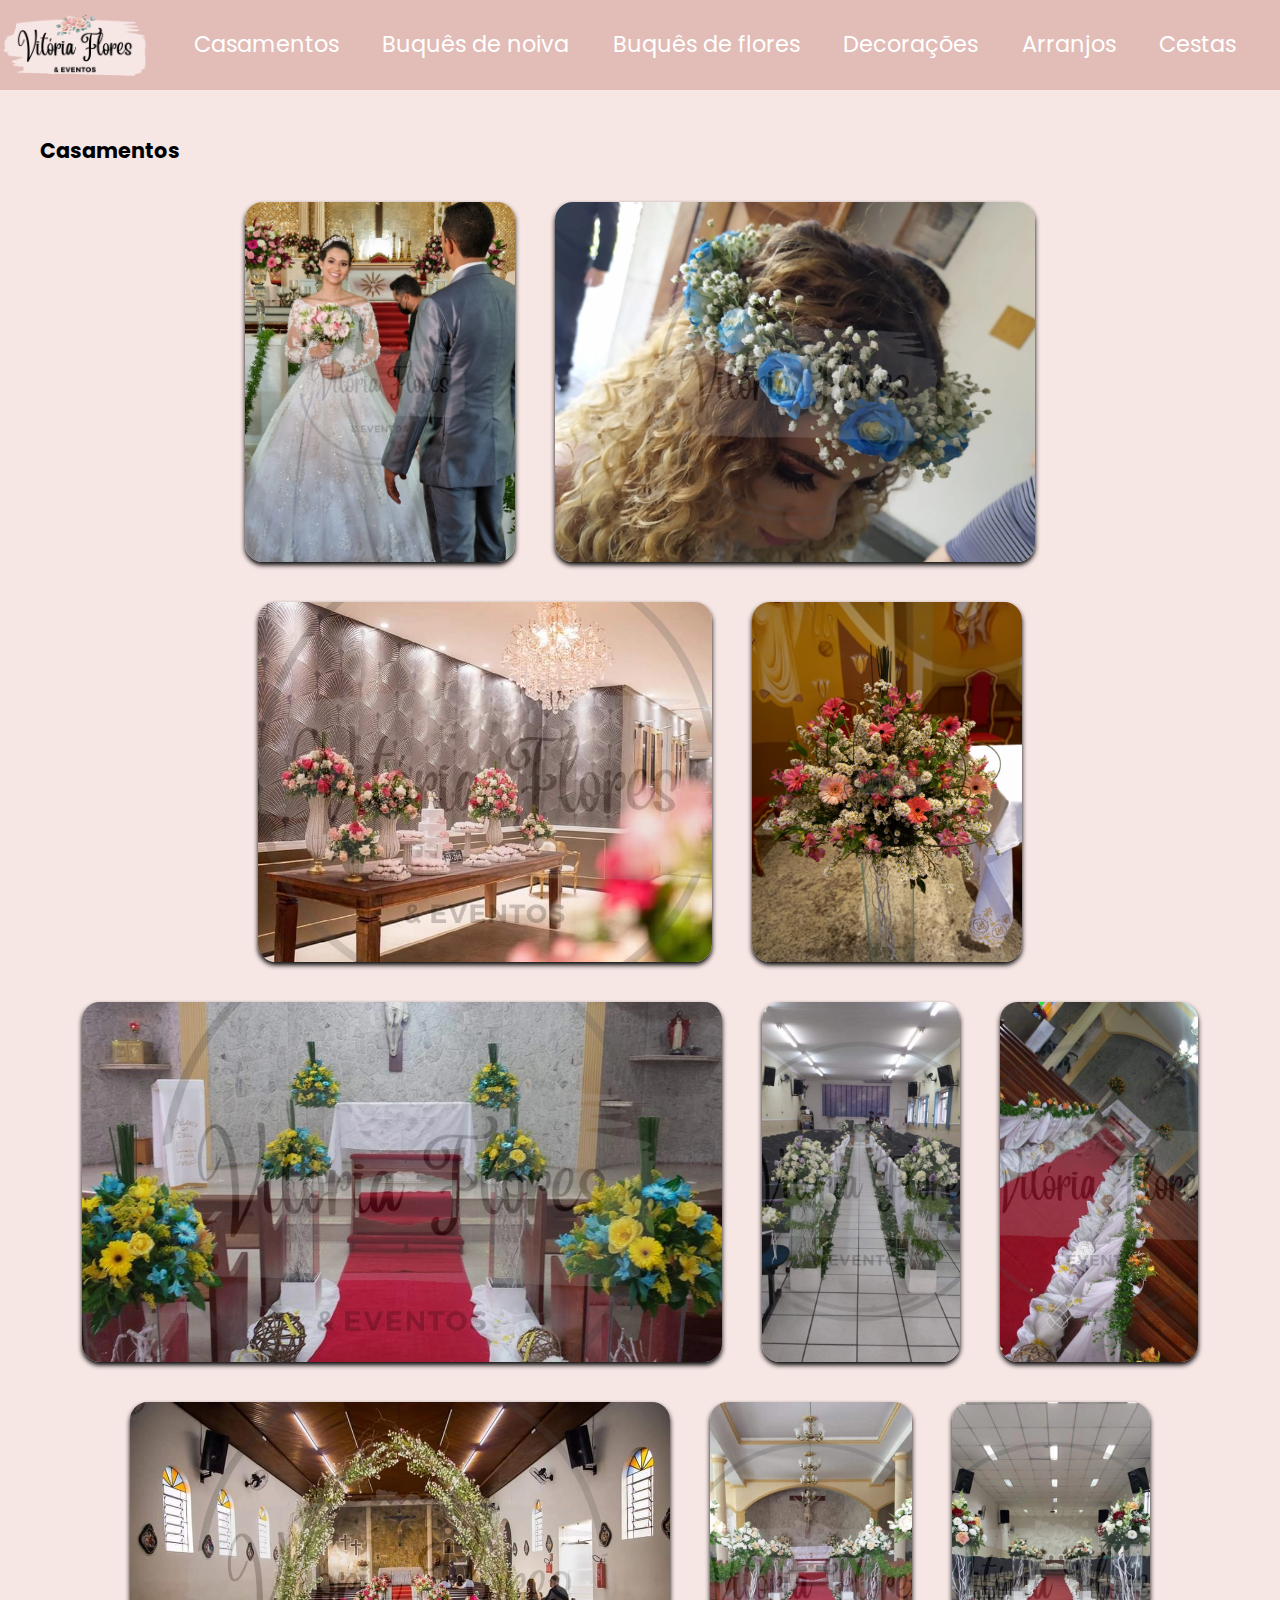
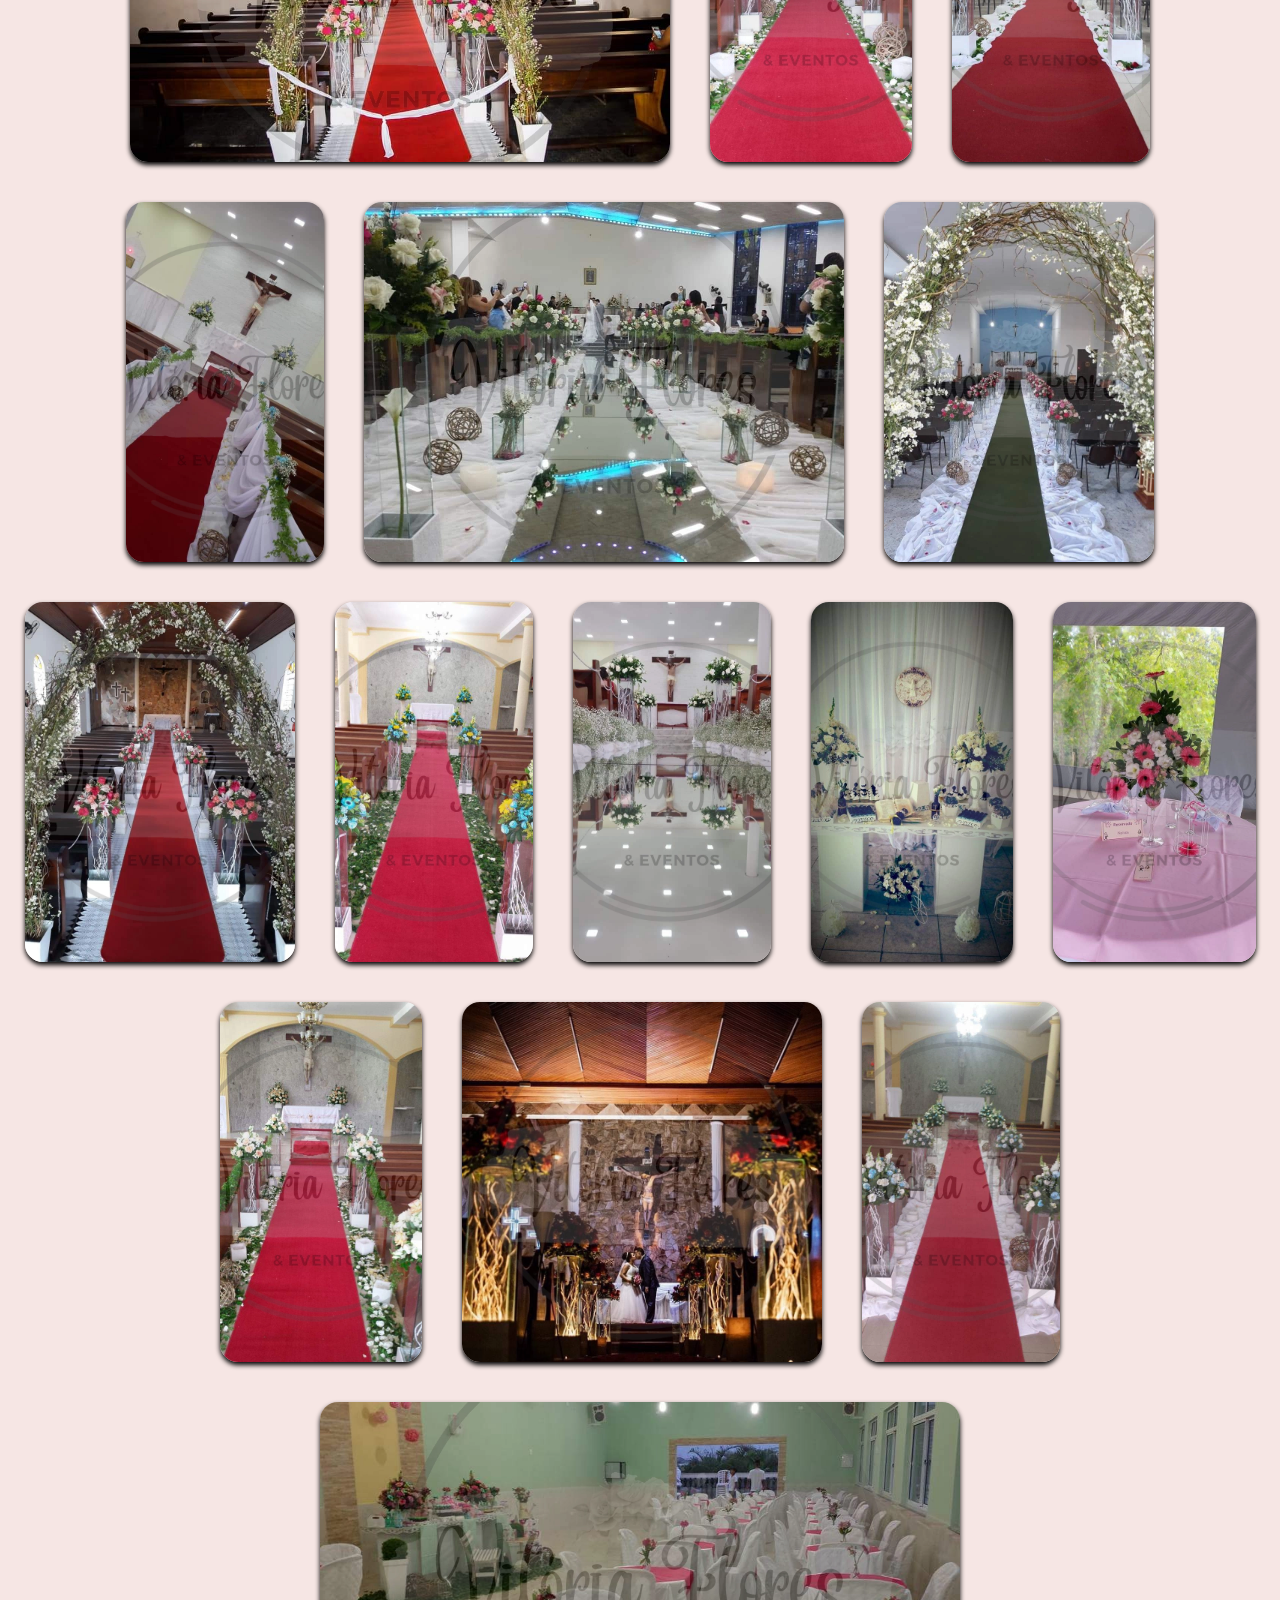
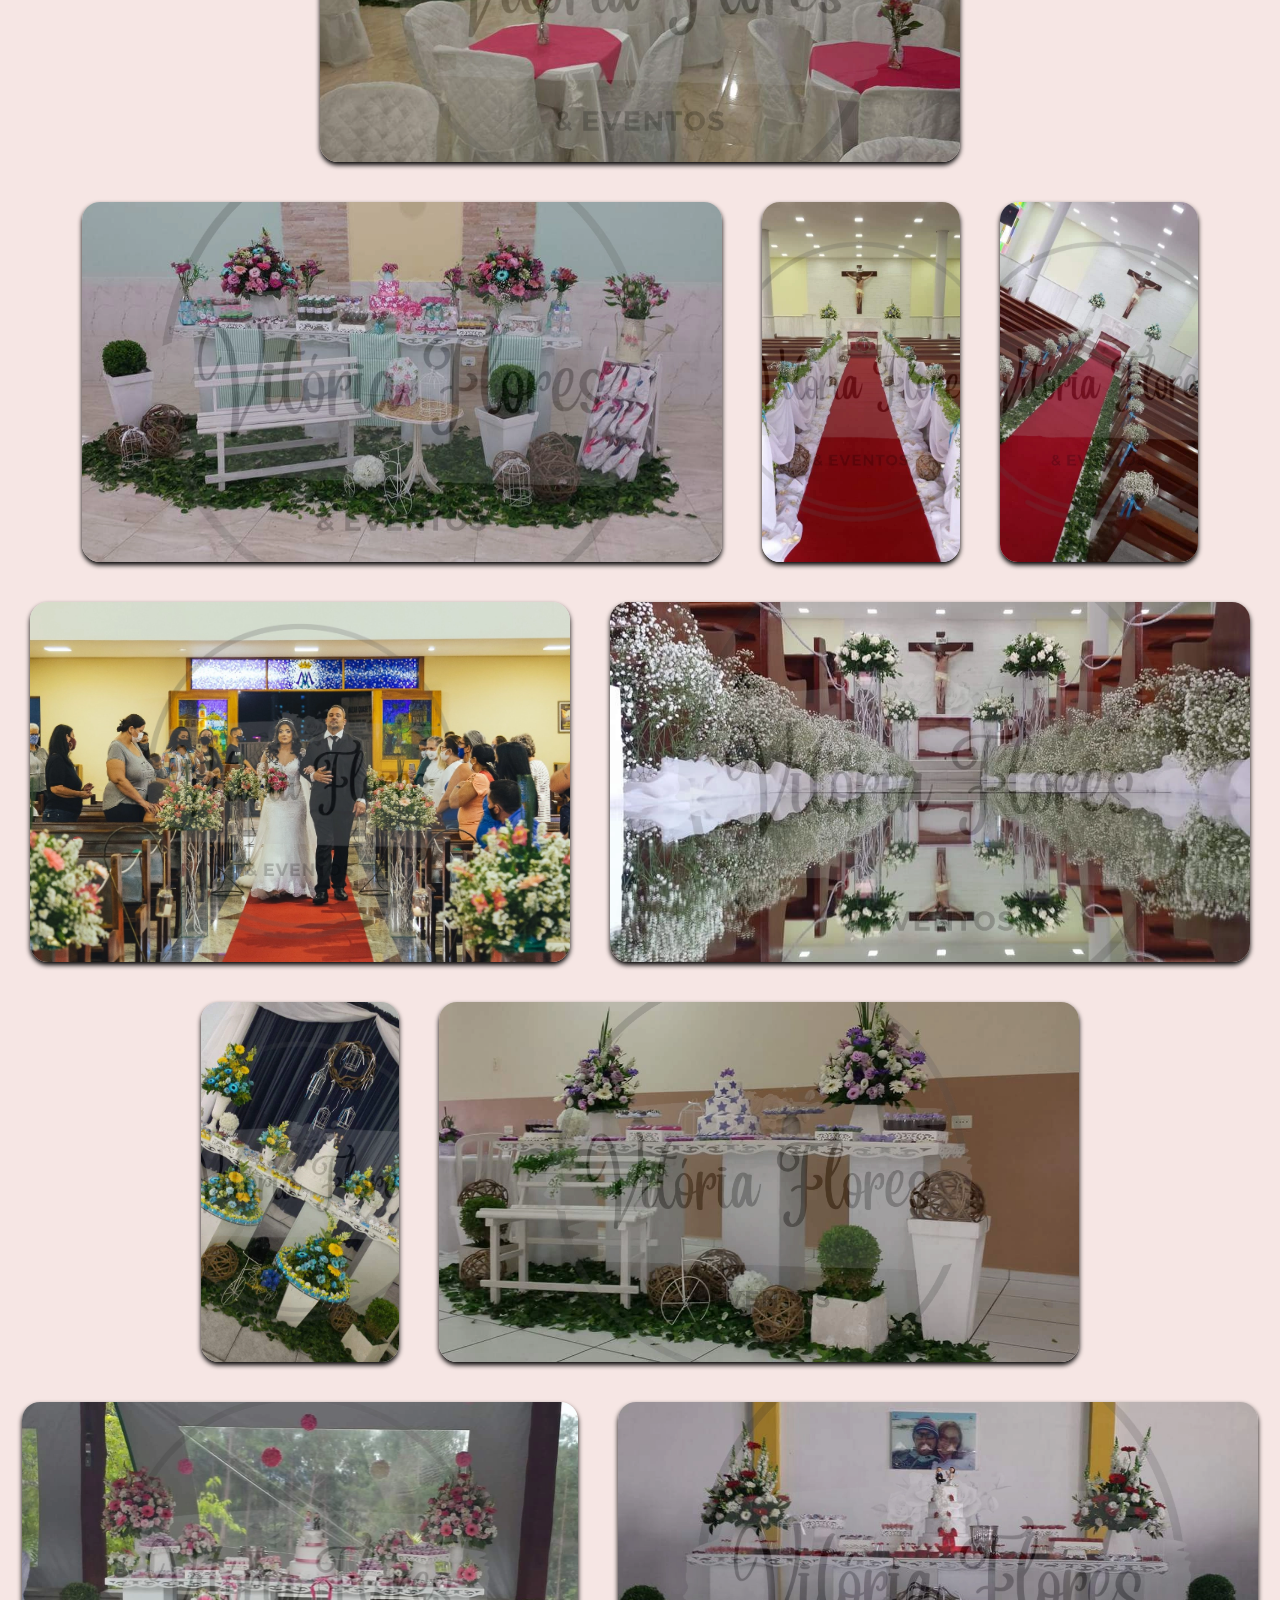
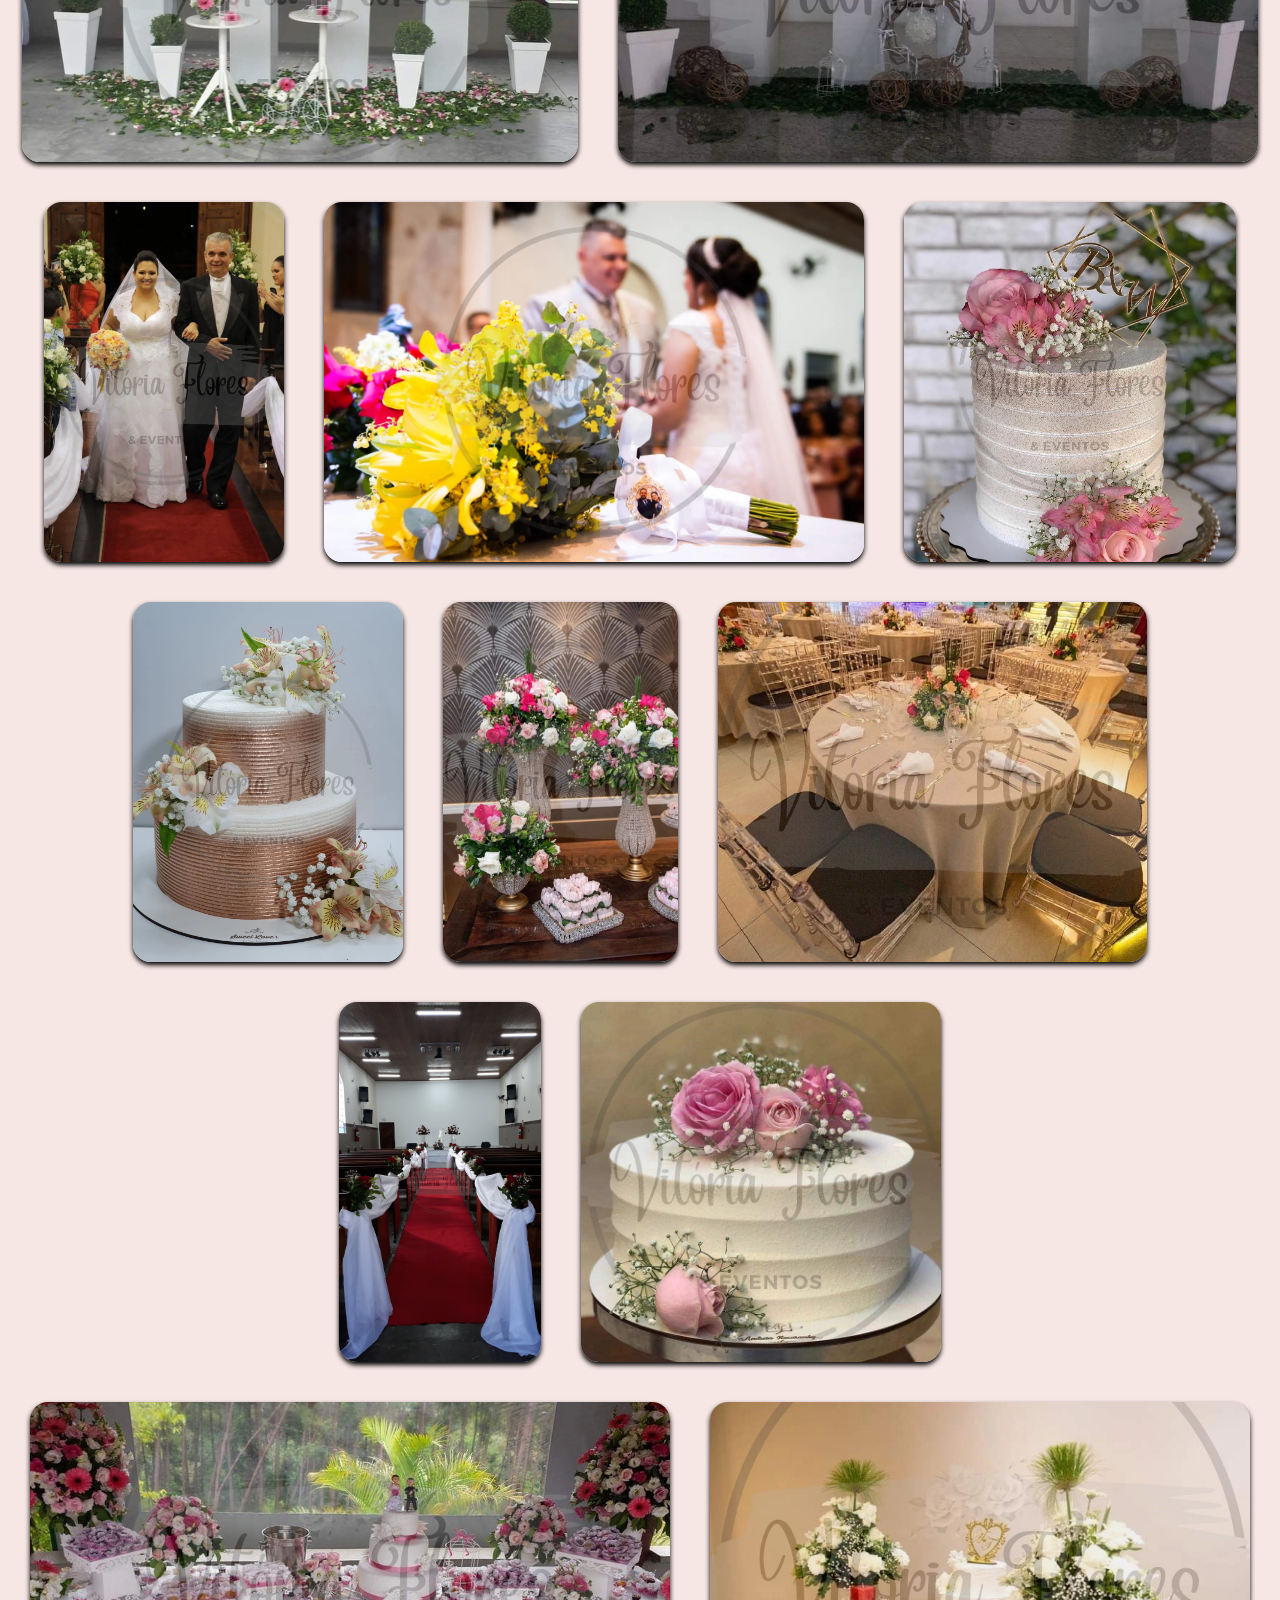
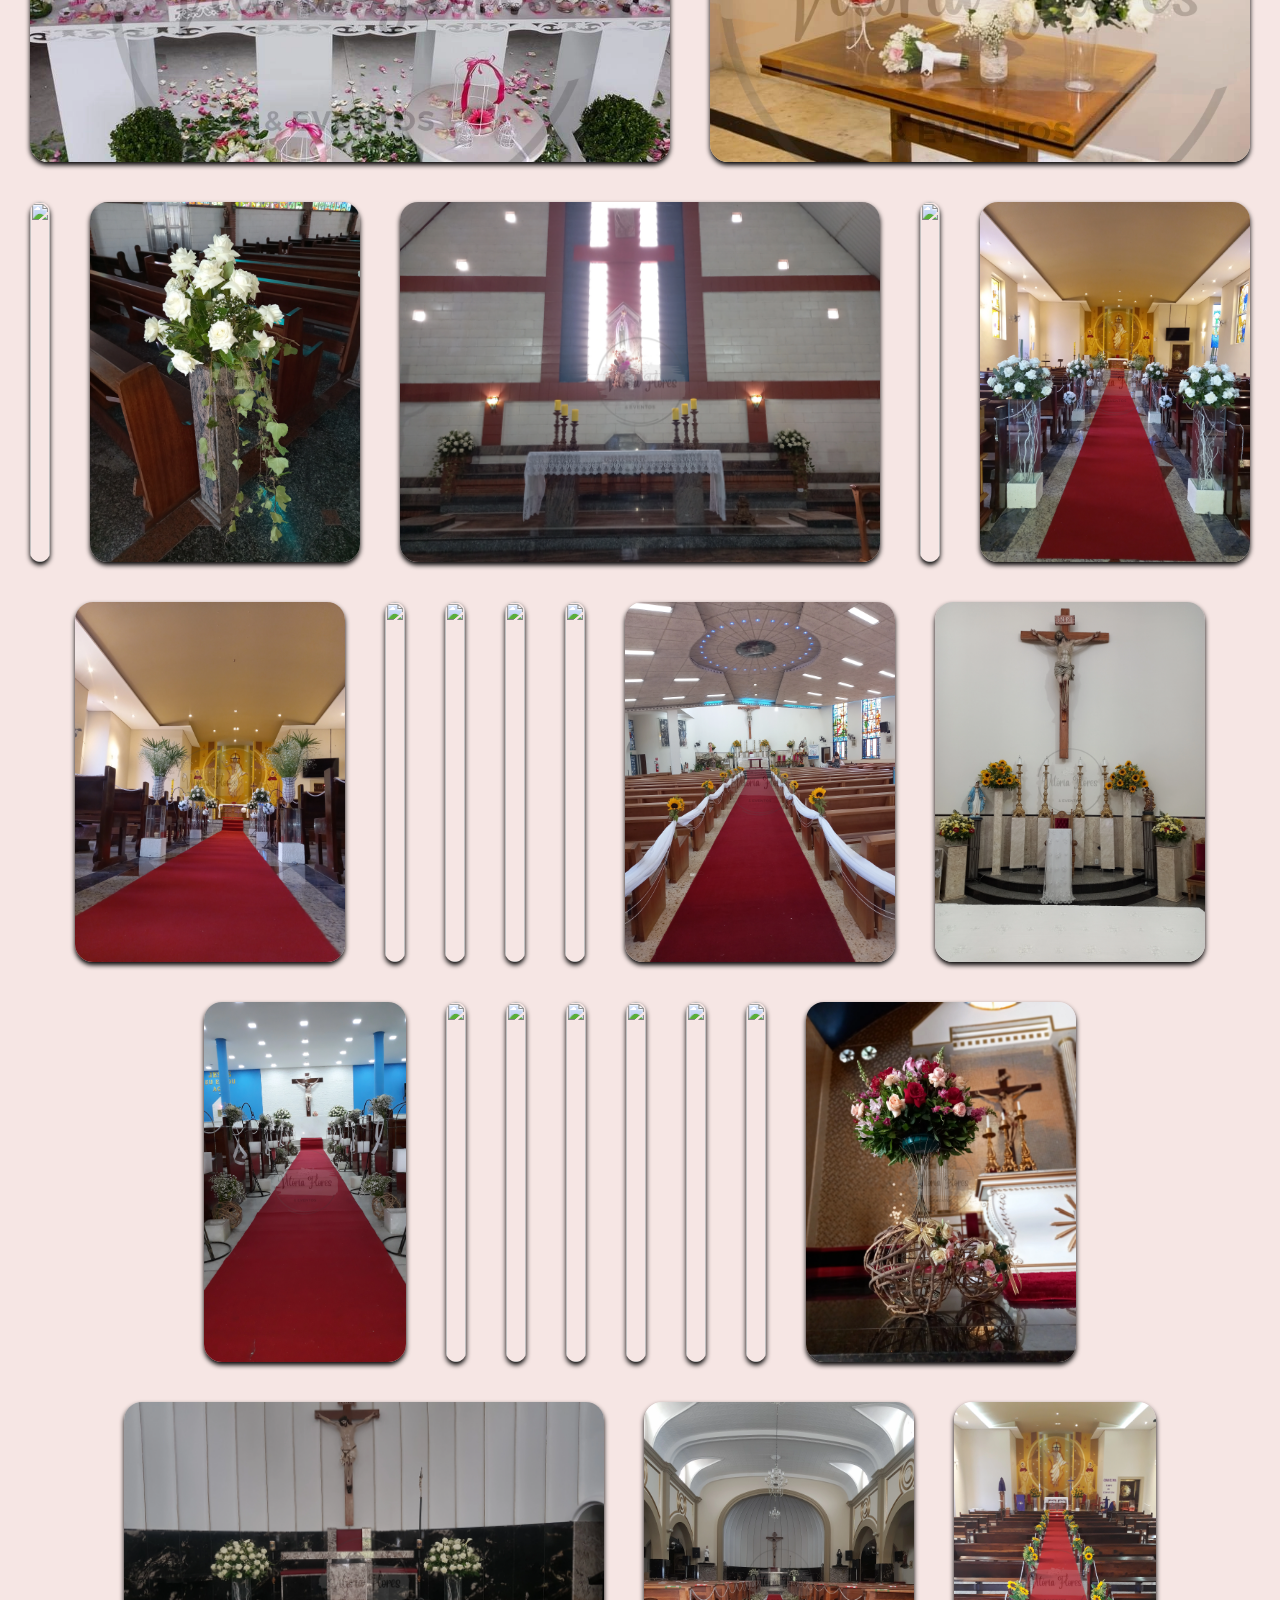
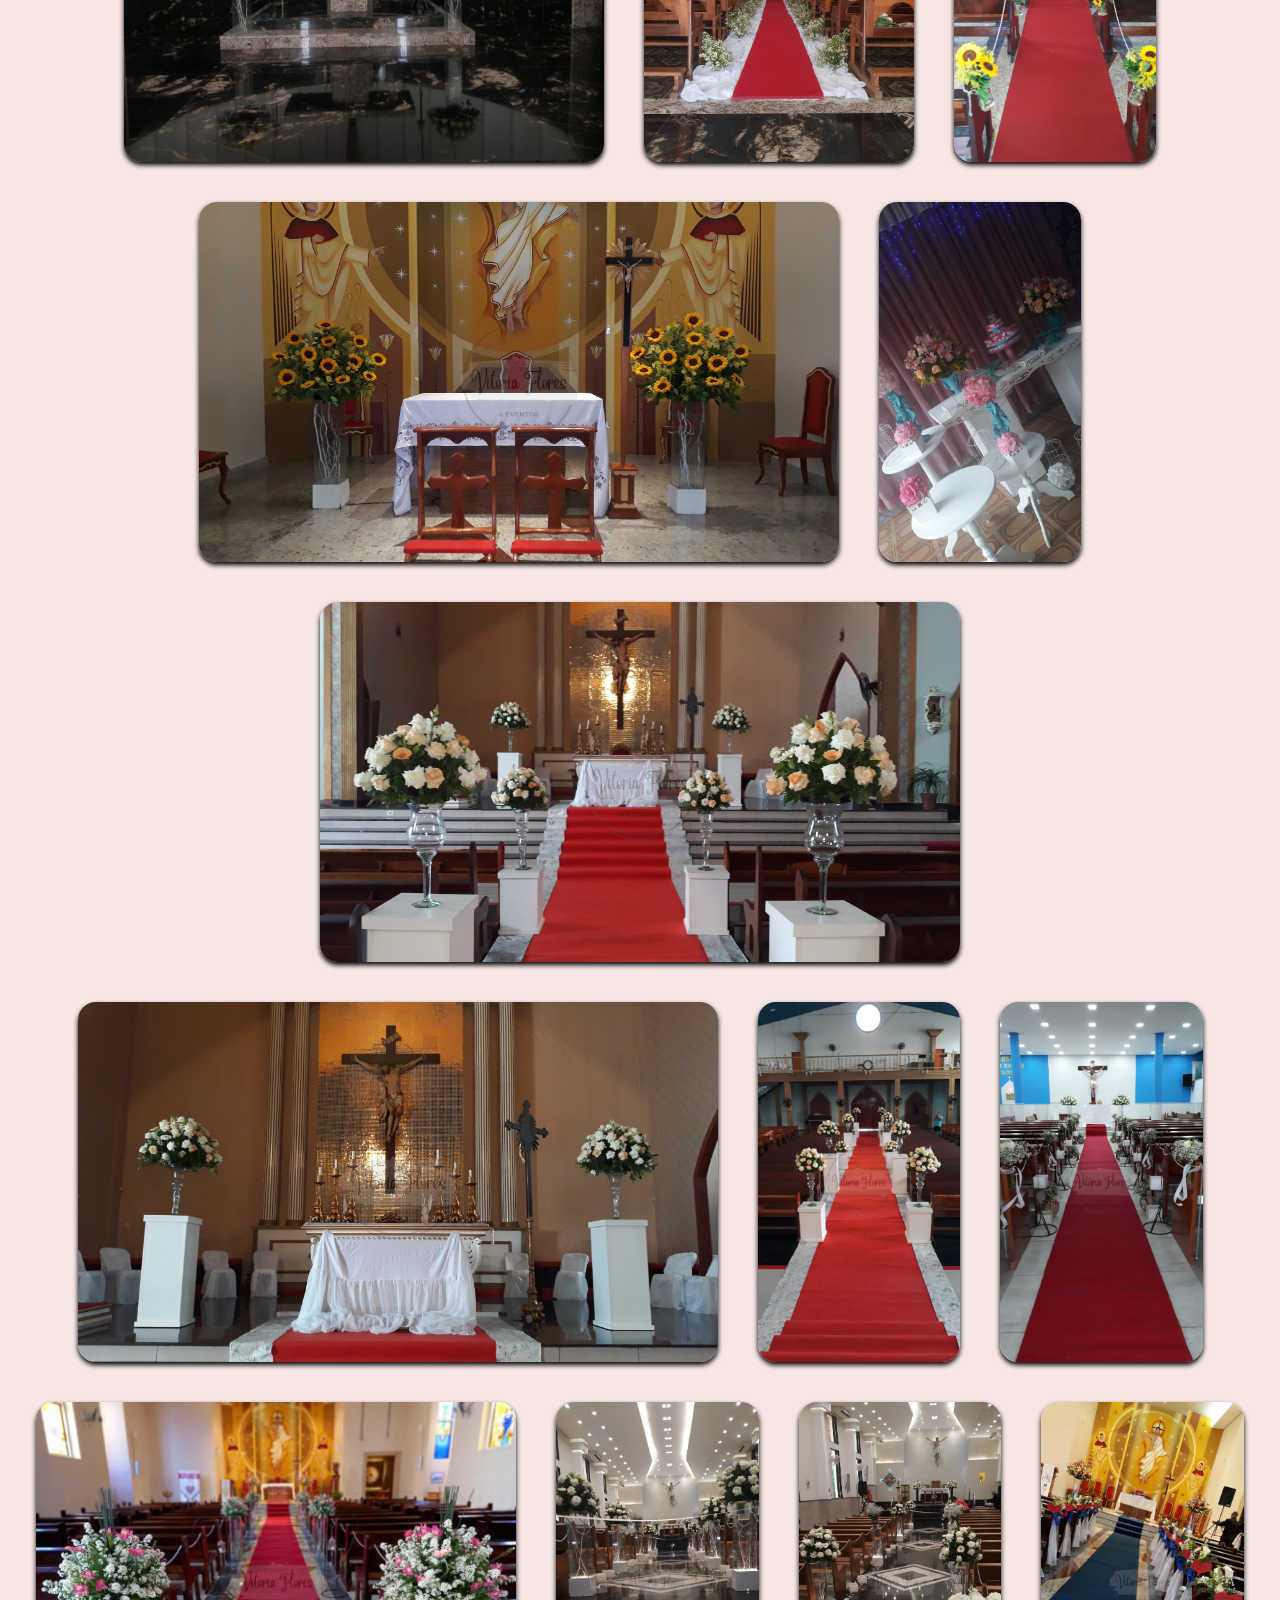
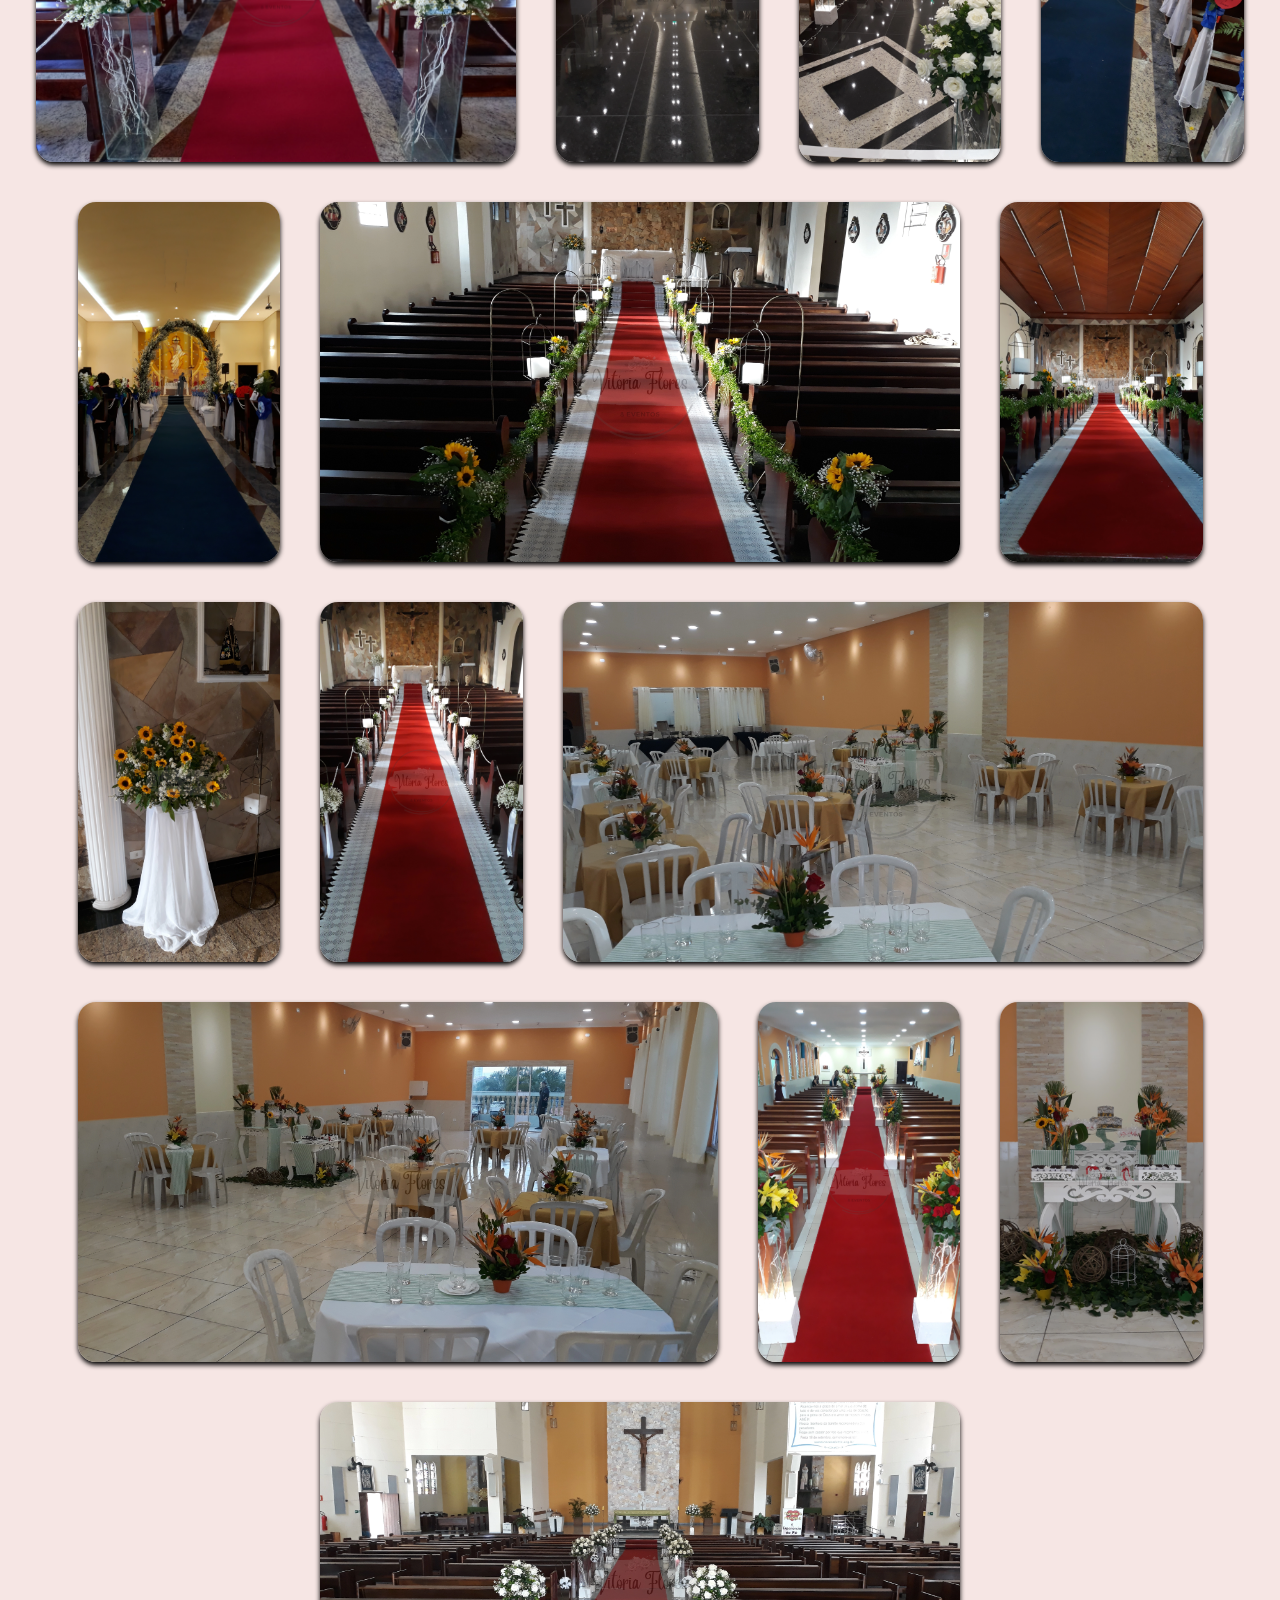
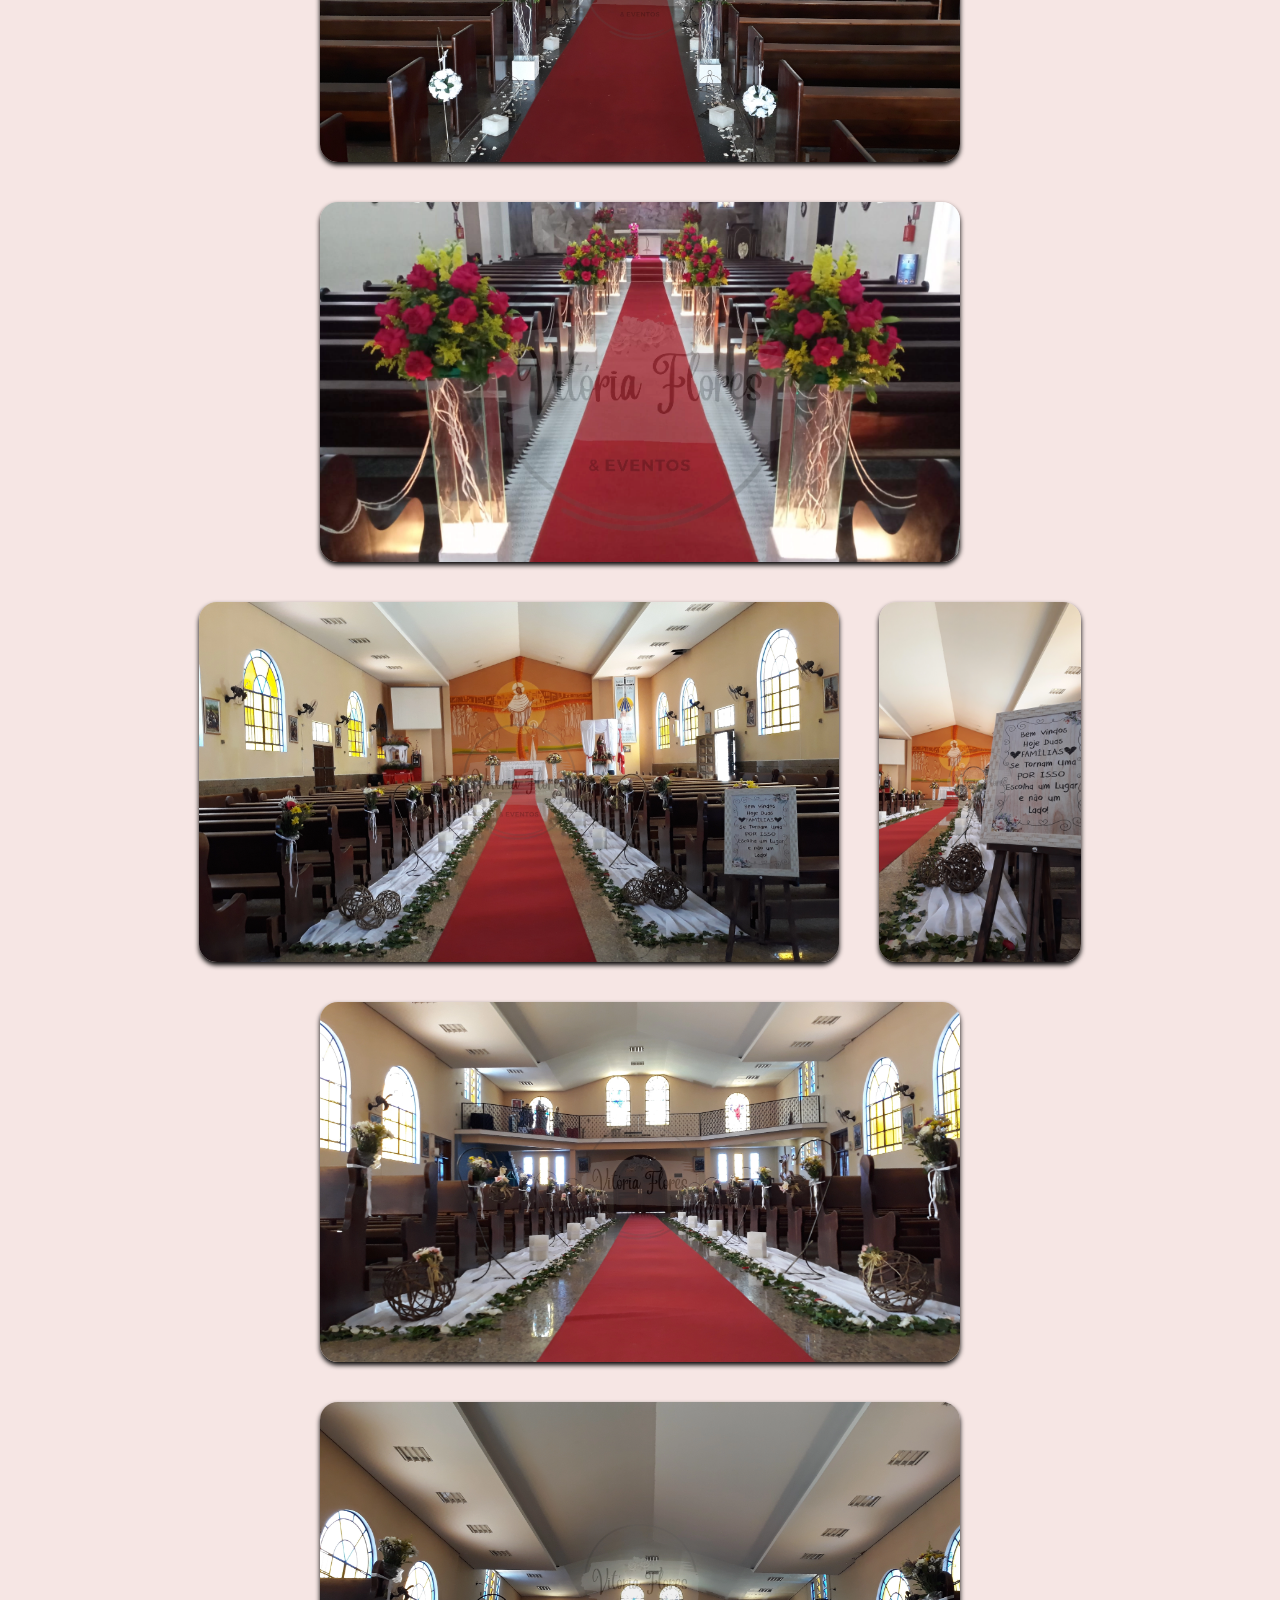
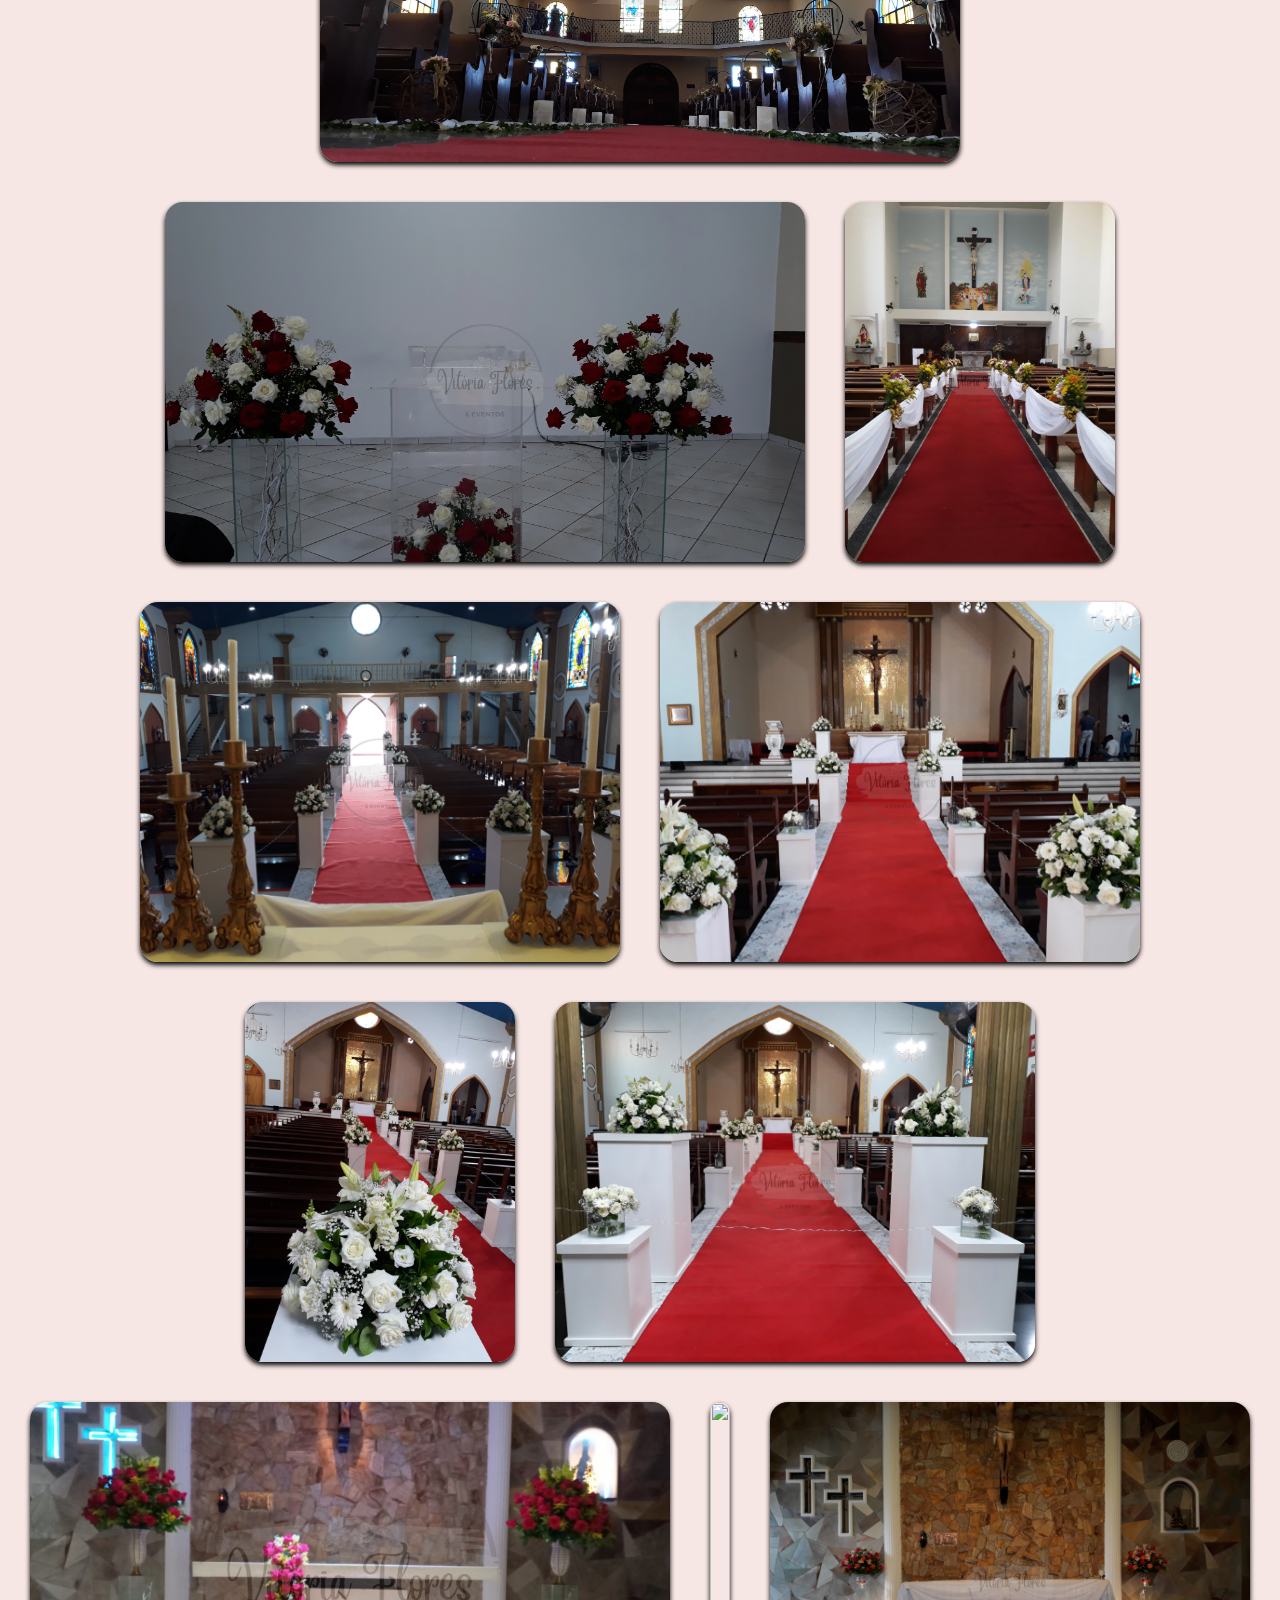
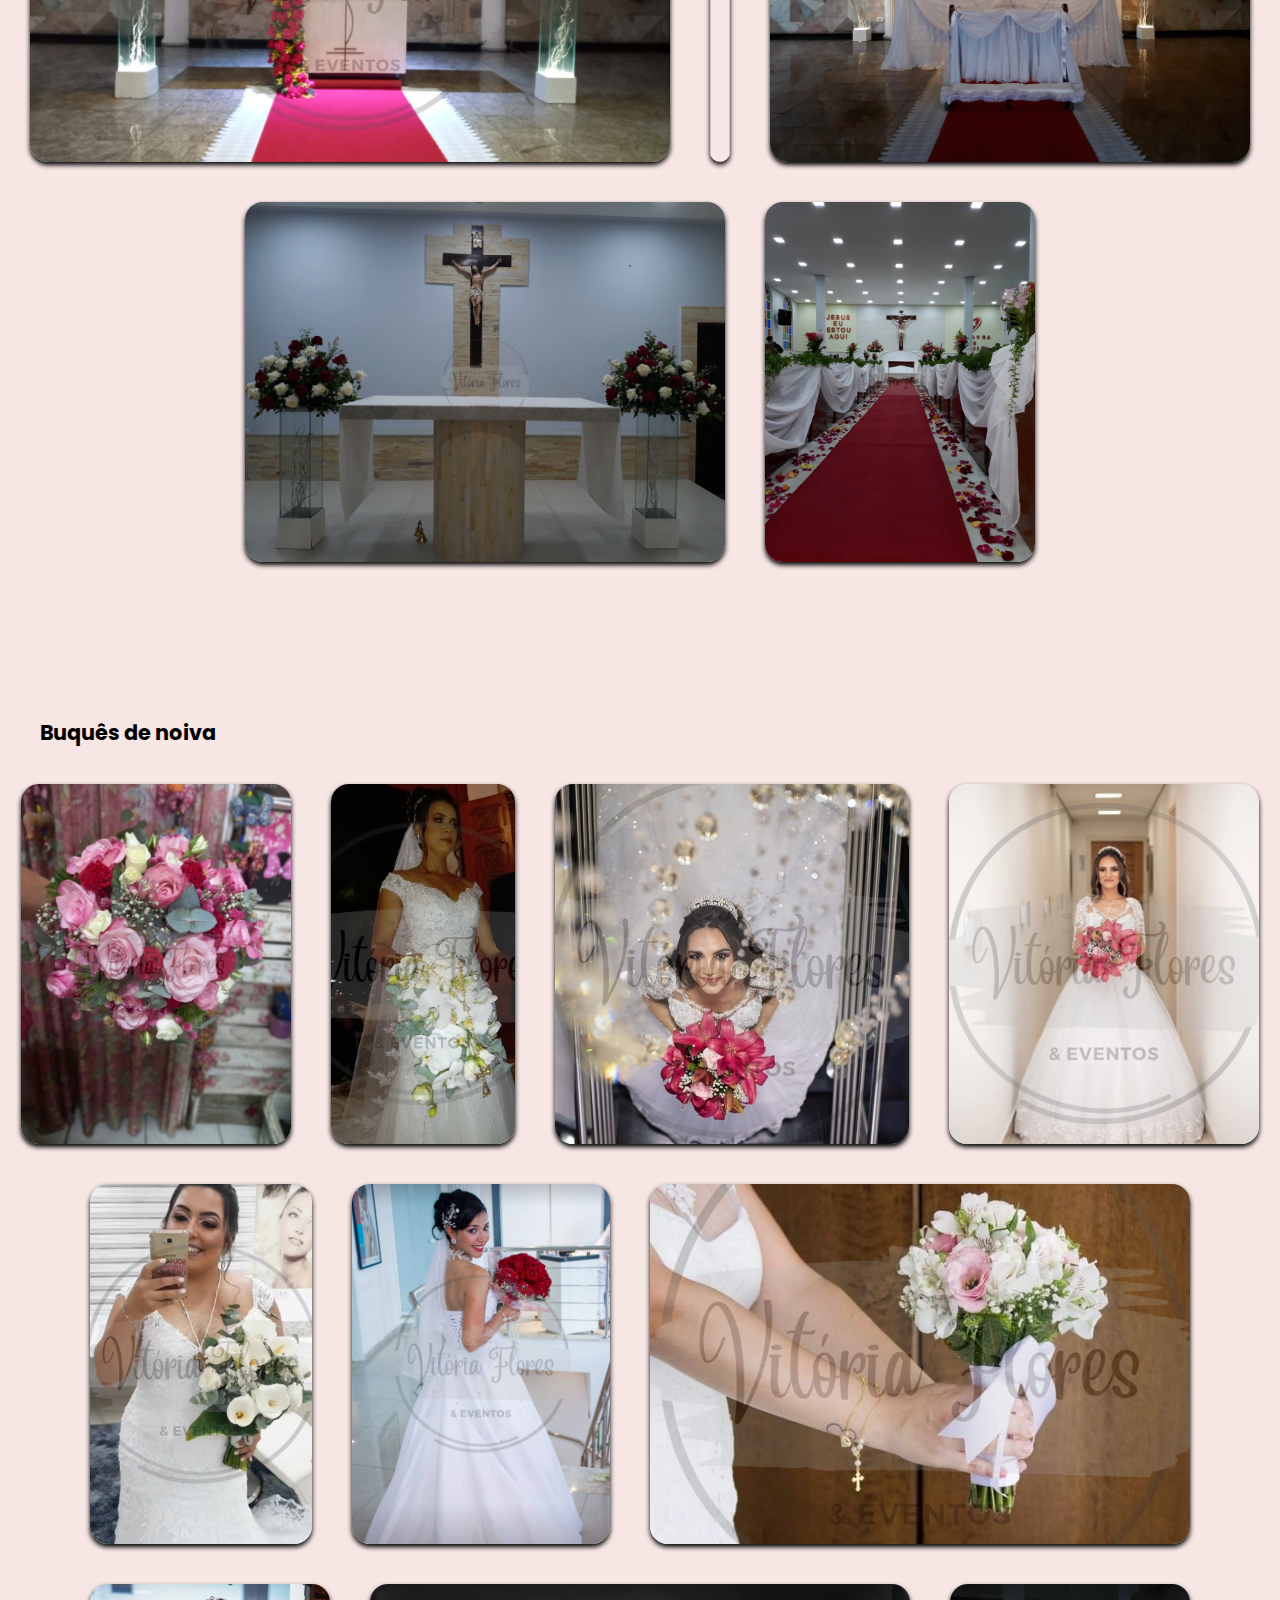
==== commit 9b734920: ":wrench: Alteração de imagens" ====
--- a/pages/galeria.html
+++ b/pages/galeria.html
@@ -144,7 +144,7 @@
                     <a href="../media/images/Casamento/Casamento97.webp"><img loading="lazy" src="../media/images/Casamento/Casamento97.webp" alt=""></a>
                     <a href="../media/images/Casamento/Casamento98.webp"><img loading="lazy" src="../media/images/Casamento/Casamento98.webp" alt=""></a>
                     <a href="../media/images/Casamento/Casamento99.webp"><img loading="lazy" src="../media/images/Casamento/Casamento99.webp" alt=""></a>
-                    <a href="../media/images/Casamento/Casamento100.webp"><img loading="lazy" src="../media/imagesCasamento/Casamento100.webp" alt=""></a> 
+                    <a href="../media/images/Casamento/Casamento100.webp"><img loading="lazy" src="../media/images/Casamento/Casamento100.webp" alt=""></a> 
                 </div>
             </section>
             <!--BUQUÊS DE NOIVA-->
@@ -251,6 +251,7 @@
                     <a href="../media/images/Buquê de noiva/Buquê-noiva98.webp"><img loading="lazy" src="../media/images/Buquê de noiva/Buquê-noiva98.webp" alt=""></a>
                     <a href="../media/images/Buquê de noiva/Buquê-noiva99.webp"><img loading="lazy" src="../media/images/Buquê de noiva/Buquê-noiva99.webp" alt=""></a>
                     <a href="../media/images/Buquê de noiva/Buquê-noiva100.webp"><img loading="lazy" src="../media/images/Buquê de noiva/Buquê-noiva100.webp" alt=""></a>
+                    <a href="../media/images/Buquê de noiva/Buquê-noiva101.webp"><img loading="lazy" src="../media/images/Buquê de noiva/Buquê-noiva101.webp" alt=""></a>
                 </div>
             </section>
             <!--BUQUÊS DE FLORES-->
@@ -288,30 +289,98 @@
             <section id="decoracao">
                 <h1>Decorações</h1>
                 <div id="galeria-decoracao">
-                    <a href="../media/images/C3.jpg"><img src="../media/images/C3.jpg" alt=""></a>
-                    <a href="../media/images/C3.jpg"><img src="../media/images/C3.jpg" alt=""></a>
-                    <a href="../media/images/C3.jpg"><img src="../media/images/C3.jpg" alt=""></a>
-                    <a href="../media/images/C3.jpg"><img src="../media/images/C3.jpg" alt=""></a>
+                    <a href="../media/images/Decoração/Decoração1.webp"><img loading="lazy" src="../media/images/Decoração/Decoração1.webp" alt=""></a>
+                    <a href="../media/images/Decoração/Decoração2.webp"><img loading="lazy" src="../media/images/Decoração/Decoração2.webp" alt=""></a>
+                    <a href="../media/images/Decoração/Decoração3.webp"><img loading="lazy" src="../media/images/Decoração/Decoração3.webp" alt=""></a>
+                    <a href="../media/images/Decoração/Decoração4.webp"><img loading="lazy" src="../media/images/Decoração/Decoração4.webp" alt=""></a>
+                    <a href="../media/images/Decoração/Decoração5.webp"><img loading="lazy" src="../media/images/Decoração/Decoração5.webp" alt=""></a>
+                    <a href="../media/images/Decoração/Decoração6.webp"><img loading="lazy" src="../media/images/Decoração/Decoração6.webp" alt=""></a>
+                    <a href="../media/images/Decoração/Decoração7.webp"><img loading="lazy" src="../media/images/Decoração/Decoração7.webp" alt=""></a>
+                    <a href="../media/images/Decoração/Decoração8.webp"><img loading="lazy" src="../media/images/Decoração/Decoração8.webp" alt=""></a>
+                    <a href="../media/images/Decoração/Decoração9.webp"><img loading="lazy" src="../media/images/Decoração/Decoração9.webp" alt=""></a>
+                    <a href="../media/images/Decoração/Decoração10.webp"><img loading="lazy" src="../media/images/Decoração/Decoração10.webp" alt=""></a>
+                    <a href="../media/images/Decoração/Decoração11.webp"><img loading="lazy" src="../media/images/Decoração/Decoração11.webp" alt=""></a>
+                    <a href="../media/images/Decoração/Decoração12.webp"><img loading="lazy" src="../media/images/Decoração/Decoração12.webp" alt=""></a>
+                    <a href="../media/images/Decoração/Decoração13.webp"><img loading="lazy" src="../media/images/Decoração/Decoração13.webp" alt=""></a>
+                    <a href="../media/images/Decoração/Decoração14.webp"><img loading="lazy" src="../media/images/Decoração/Decoração14.webp" alt=""></a>
+                    <a href="../media/images/Decoração/Decoração15.webp"><img loading="lazy" src="../media/images/Decoração/Decoração15.webp" alt=""></a>
+                    <a href="../media/images/Decoração/Decoração16.webp"><img loading="lazy" src="../media/images/Decoração/Decoração16.webp" alt=""></a>
+                    <a href="../media/images/Decoração/Decoração17.webp"><img loading="lazy" src="../media/images/Decoração/Decoração17.webp" alt=""></a>
                 </div>
             </section>
             <!--ARRANJOS-->
             <section id="arranjo">
                 <h1>Arranjos</h1>
                 <div id="galeria-arranjo">
-                    <a href="../media/images/C3.jpg"><img src="../media/images/C3.jpg" alt=""></a>
-                    <a href="../media/images/C3.jpg"><img src="../media/images/C3.jpg" alt=""></a>
-                    <a href="../media/images/C3.jpg"><img src="../media/images/C3.jpg" alt=""></a>
-                    <a href="../media/images/C3.jpg"><img src="../media/images/C3.jpg" alt=""></a>
+                    <a href="../media/images/Arranjo/Arranjo1.webp"><img loading="lazy" src="../media/images/Arranjo/Arranjo1.webp" alt=""></a>
+                    <a href="../media/images/Arranjo/Arranjo2.webp"><img loading="lazy" src="../media/images/Arranjo/Arranjo2.webp" alt=""></a>
+                    <a href="../media/images/Arranjo/Arranjo3.webp"><img loading="lazy" src="../media/images/Arranjo/Arranjo3.webp" alt=""></a>
+                    <a href="../media/images/Arranjo/Arranjo4.webp"><img loading="lazy" src="../media/images/Arranjo/Arranjo4.webp" alt=""></a>
+                    <a href="../media/images/Arranjo/Arranjo5.webp"><img loading="lazy" src="../media/images/Arranjo/Arranjo5.webp" alt=""></a>
+                    <a href="../media/images/Arranjo/Arranjo6.webp"><img loading="lazy" src="../media/images/Arranjo/Arranjo6.webp" alt=""></a>
+                    <a href="../media/images/Arranjo/Arranjo7.webp"><img loading="lazy" src="../media/images/Arranjo/Arranjo7.webp" alt=""></a>
+                    <a href="../media/images/Arranjo/Arranjo8.webp"><img loading="lazy" src="../media/images/Arranjo/Arranjo8.webp" alt=""></a>
+                    <a href="../media/images/Arranjo/Arranjo9.webp"><img loading="lazy" src="../media/images/Arranjo/Arranjo9.webp" alt=""></a>
+                    <a href="../media/images/Arranjo/Arranjo10.webp"><img loading="lazy" src="../media/images/Arranjo/Arranjo10.webp" alt=""></a>
+                    <a href="../media/images/Arranjo/Arranjo11.webp"><img loading="lazy" src="../media/images/Arranjo/Arranjo11.webp" alt=""></a>
+                    <a href="../media/images/Arranjo/Arranjo12.webp"><img loading="lazy" src="../media/images/Arranjo/Arranjo12.webp" alt=""></a>
+                    <a href="../media/images/Arranjo/Arranjo13.webp"><img loading="lazy" src="../media/images/Arranjo/Arranjo13.webp" alt=""></a>
+                    <a href="../media/images/Arranjo/Arranjo14.webp"><img loading="lazy" src="../media/images/Arranjo/Arranjo14.webp" alt=""></a>
+                    <a href="../media/images/Arranjo/Arranjo15.webp"><img loading="lazy" src="../media/images/Arranjo/Arranjo15.webp" alt=""></a>
+                    <a href="../media/images/Arranjo/Arranjo16.webp"><img loading="lazy" src="../media/images/Arranjo/Arranjo16.webp" alt=""></a>
+                    <a href="../media/images/Arranjo/Arranjo17.webp"><img loading="lazy" src="../media/images/Arranjo/Arranjo17.webp" alt=""></a>
+                    <a href="../media/images/Arranjo/Arranjo18.webp"><img loading="lazy" src="../media/images/Arranjo/Arranjo18.webp" alt=""></a>
+                    <a href="../media/images/Arranjo/Arranjo19.webp"><img loading="lazy" src="../media/images/Arranjo/Arranjo19.webp" alt=""></a>
+                    <a href="../media/images/Arranjo/Arranjo20.webp"><img loading="lazy" src="../media/images/Arranjo/Arranjo20.webp" alt=""></a>
+                    <a href="../media/images/Arranjo/Arranjo21.webp"><img loading="lazy" src="../media/images/Arranjo/Arranjo21.webp" alt=""></a>
+                    <a href="../media/images/Arranjo/Arranjo22.webp"><img loading="lazy" src="../media/images/Arranjo/Arranjo22.webp" alt=""></a>
+                    <a href="../media/images/Arranjo/Arranjo23.webp"><img loading="lazy" src="../media/images/Arranjo/Arranjo23.webp" alt=""></a>
+                    <a href="../media/images/Arranjo/Arranjo24.webp"><img loading="lazy" src="../media/images/Arranjo/Arranjo24.webp" alt=""></a>
+                    <a href="../media/images/Arranjo/Arranjo25.webp"><img loading="lazy" src="../media/images/Arranjo/Arranjo25.webp" alt=""></a>
+                    <a href="../media/images/Arranjo/Arranjo26.webp"><img loading="lazy" src="../media/images/Arranjo/Arranjo26.webp" alt=""></a>
+                    <a href="../media/images/Arranjo/Arranjo27.webp"><img loading="lazy" src="../media/images/Arranjo/Arranjo27.webp" alt=""></a>
+                    <a href="../media/images/Arranjo/Arranjo28.webp"><img loading="lazy" src="../media/images/Arranjo/Arranjo28.webp" alt=""></a>
+                    <a href="../media/images/Arranjo/Arranjo29.webp"><img loading="lazy" src="../media/images/Arranjo/Arranjo29.webp" alt=""></a>
+                    <a href="../media/images/Arranjo/Arranjo30.webp"><img loading="lazy" src="../media/images/Arranjo/Arranjo30.webp" alt=""></a>
+                    <a href="../media/images/Arranjo/Arranjo31.webp"><img loading="lazy" src="../media/images/Arranjo/Arranjo31.webp" alt=""></a>
+                    <a href="../media/images/Arranjo/Arranjo32.webp"><img loading="lazy" src="../media/images/Arranjo/Arranjo32.webp" alt=""></a>
+                    <a href="../media/images/Arranjo/Arranjo33.webp"><img loading="lazy" src="../media/images/Arranjo/Arranjo33.webp" alt=""></a>
+                    <a href="../media/images/Arranjo/Arranjo34.webp"><img loading="lazy" src="../media/images/Arranjo/Arranjo34.webp" alt=""></a>
+                    <a href="../media/images/Arranjo/Arranjo35.webp"><img loading="lazy" src="../media/images/Arranjo/Arranjo35.webp" alt=""></a>
+                    <a href="../media/images/Arranjo/Arranjo36.webp"><img loading="lazy" src="../media/images/Arranjo/Arranjo36.webp" alt=""></a>
+                    <a href="../media/images/Arranjo/Arranjo37.webp"><img loading="lazy" src="../media/images/Arranjo/Arranjo37.webp" alt=""></a>
+                    <a href="../media/images/Arranjo/Arranjo38.webp"><img loading="lazy" src="../media/images/Arranjo/Arranjo38.webp" alt=""></a>
+                    <a href="../media/images/Arranjo/Arranjo39.webp"><img loading="lazy" src="../media/images/Arranjo/Arranjo39.webp" alt=""></a>
+                    <a href="../media/images/Arranjo/Arranjo40.webp"><img loading="lazy" src="../media/images/Arranjo/Arranjo40.webp" alt=""></a>
+                    <a href="../media/images/Arranjo/Arranjo41.webp"><img loading="lazy" src="../media/images/Arranjo/Arranjo41.webp" alt=""></a>
+                    <a href="../media/images/Arranjo/Arranjo42.webp"><img loading="lazy" src="../media/images/Arranjo/Arranjo42.webp" alt=""></a>
+                    <a href="../media/images/Arranjo/Arranjo43.webp"><img loading="lazy" src="../media/images/Arranjo/Arranjo43.webp" alt=""></a>
+                    <a href="../media/images/Arranjo/Arranjo44.webp"><img loading="lazy" src="../media/images/Arranjo/Arranjo44.webp" alt=""></a>
+                    <a href="../media/images/Arranjo/Arranjo45.webp"><img loading="lazy" src="../media/images/Arranjo/Arranjo45.webp" alt=""></a>
+                    <a href="../media/images/Arranjo/Arranjo46.webp"><img loading="lazy" src="../media/images/Arranjo/Arranjo46.webp" alt=""></a>
+                    <a href="../media/images/Arranjo/Arranjo47.webp"><img loading="lazy" src="../media/images/Arranjo/Arranjo47.webp" alt=""></a>
+                    <a href="../media/images/Arranjo/Arranjo48.webp"><img loading="lazy" src="../media/images/Arranjo/Arranjo48.webp" alt=""></a>
                 </div>
             </section>
             <!--CESTAS-->
             <section id="cesta">
                 <h1>Cestas</h1>
                 <div id="galeria-cesta">
-                    <a href="../media/images/C3.jpg"><img src="../media/images/C3.jpg" alt=""></a>
-                    <a href="../media/images/C3.jpg"><img src="../media/images/C3.jpg" alt=""></a>
-                    <a href="../media/images/C3.jpg"><img src="../media/images/C3.jpg" alt=""></a>
-                    <a href="../media/images/C3.jpg"><img src="../media/images/C3.jpg" alt=""></a>
+                    <a href="../media/images/Cesta/Cesta1.webp"><img loading="lazy" src="../media/images/Cesta/Cesta1.webp" alt=""></a>
+                    <a href="../media/images/Cesta/Cesta2.webp"><img loading="lazy" src="../media/images/Cesta/Cesta2.webp" alt=""></a>
+                    <a href="../media/images/Cesta/Cesta3.webp"><img loading="lazy" src="../media/images/Cesta/Cesta3.webp" alt=""></a>
+                    <a href="../media/images/Cesta/Cesta4.webp"><img loading="lazy" src="../media/images/Cesta/Cesta4.webp" alt=""></a>
+                    <a href="../media/images/Cesta/Cesta5.webp"><img loading="lazy" src="../media/images/Cesta/Cesta5.webp" alt=""></a>
+                    <a href="../media/images/Cesta/Cesta6.webp"><img loading="lazy" src="../media/images/Cesta/Cesta6.webp" alt=""></a>
+                    <a href="../media/images/Cesta/Cesta7.webp"><img loading="lazy" src="../media/images/Cesta/Cesta7.webp" alt=""></a>
+                    <a href="../media/images/Cesta/Cesta8.webp"><img loading="lazy" src="../media/images/Cesta/Cesta8.webp" alt=""></a>
+                    <a href="../media/images/Cesta/Cesta9.webp"><img loading="lazy" src="../media/images/Cesta/Cesta9.webp" alt=""></a>
+                    <a href="../media/images/Cesta/Cesta10.webp"><img loading="lazy" src="../media/images/Cesta/Cesta10.webp" alt=""></a>
+                    <a href="../media/images/Cesta/Cesta11.webp"><img loading="lazy" src="../media/images/Cesta/Cesta11.webp" alt=""></a>
+                    <a href="../media/images/Cesta/Cesta12.webp"><img loading="lazy" src="../media/images/Cesta/Cesta12.webp" alt=""></a>
+                    <a href="../media/images/Cesta/Cesta13.webp"><img loading="lazy" src="../media/images/Cesta/Cesta13.webp" alt=""></a>
+                    <a href="../media/images/Cesta/Cesta14.webp"><img loading="lazy" src="../media/images/Cesta/Cesta14.webp" alt=""></a>
+                    <a href="../media/images/Cesta/Cesta15.webp"><img loading="lazy" src="../media/images/Cesta/Cesta15.webp" alt=""></a>
                 </div>
             </section>
             <!--CONTATO-->
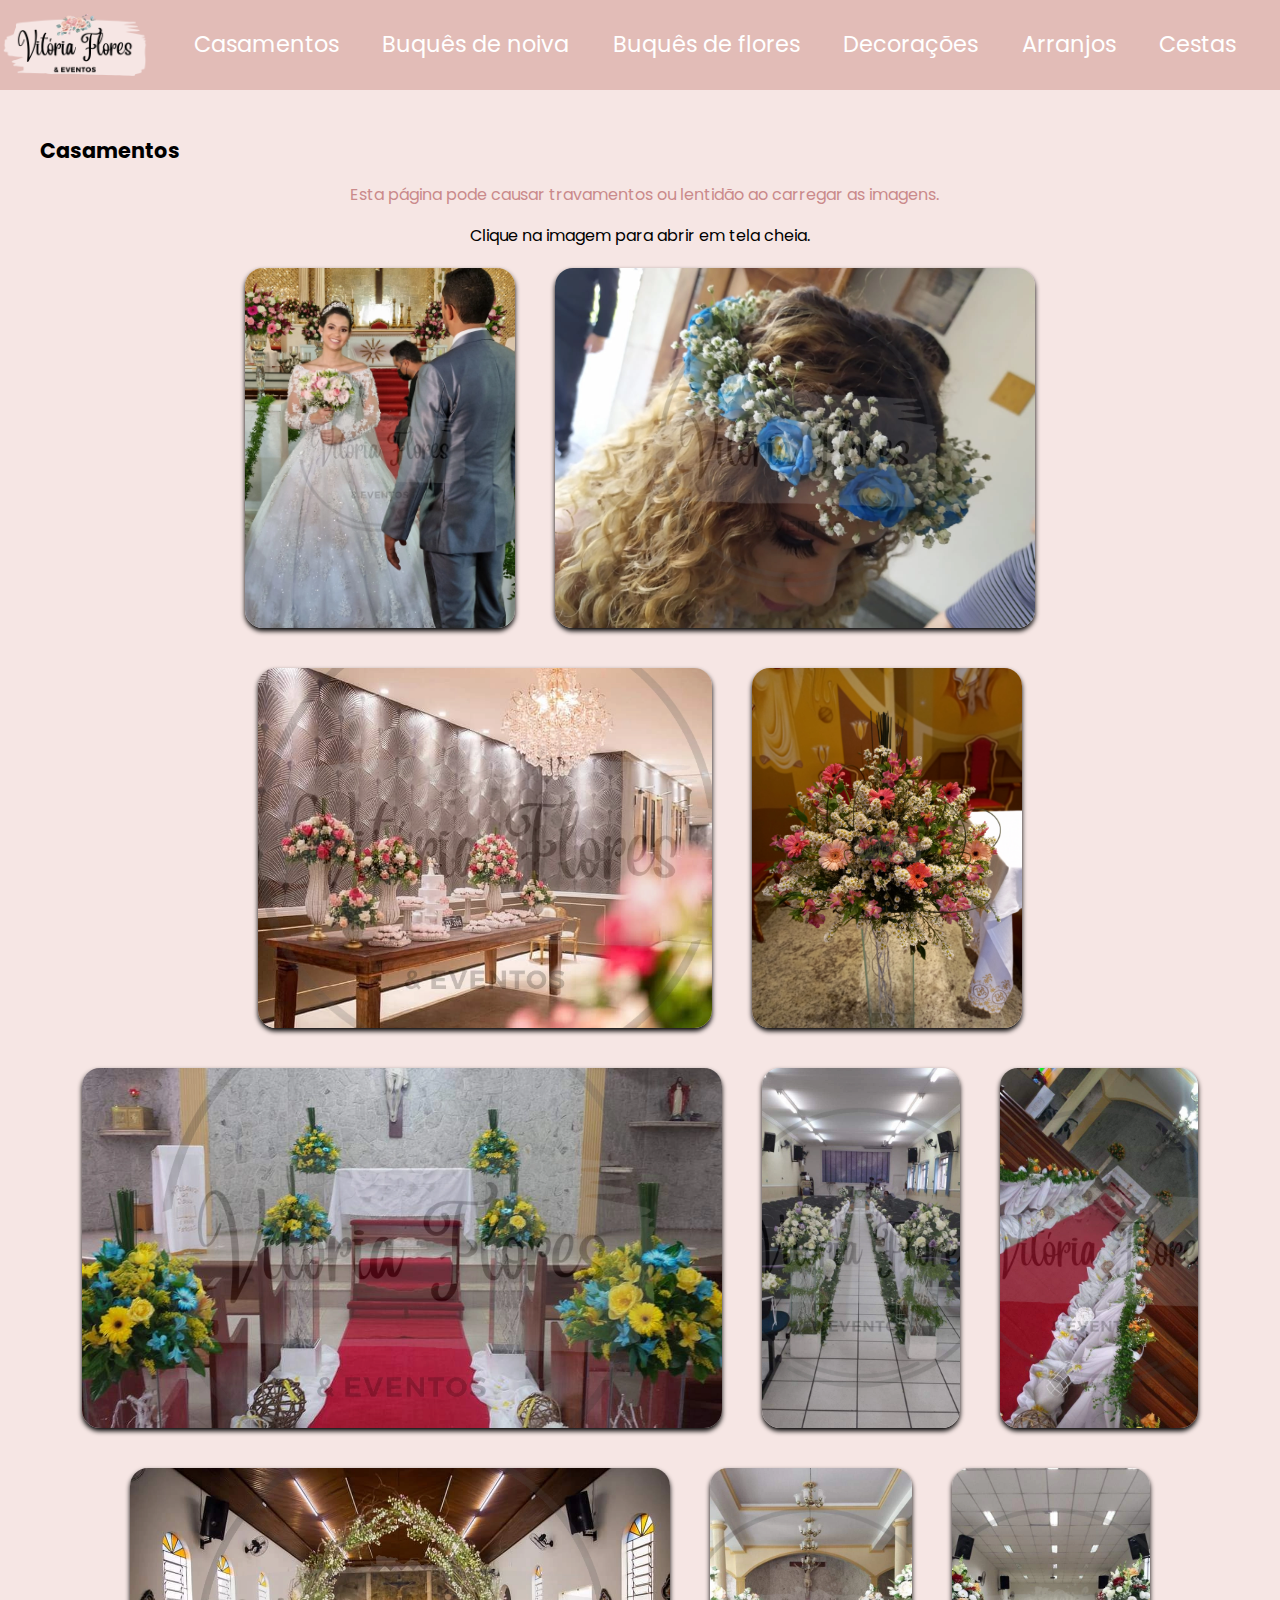
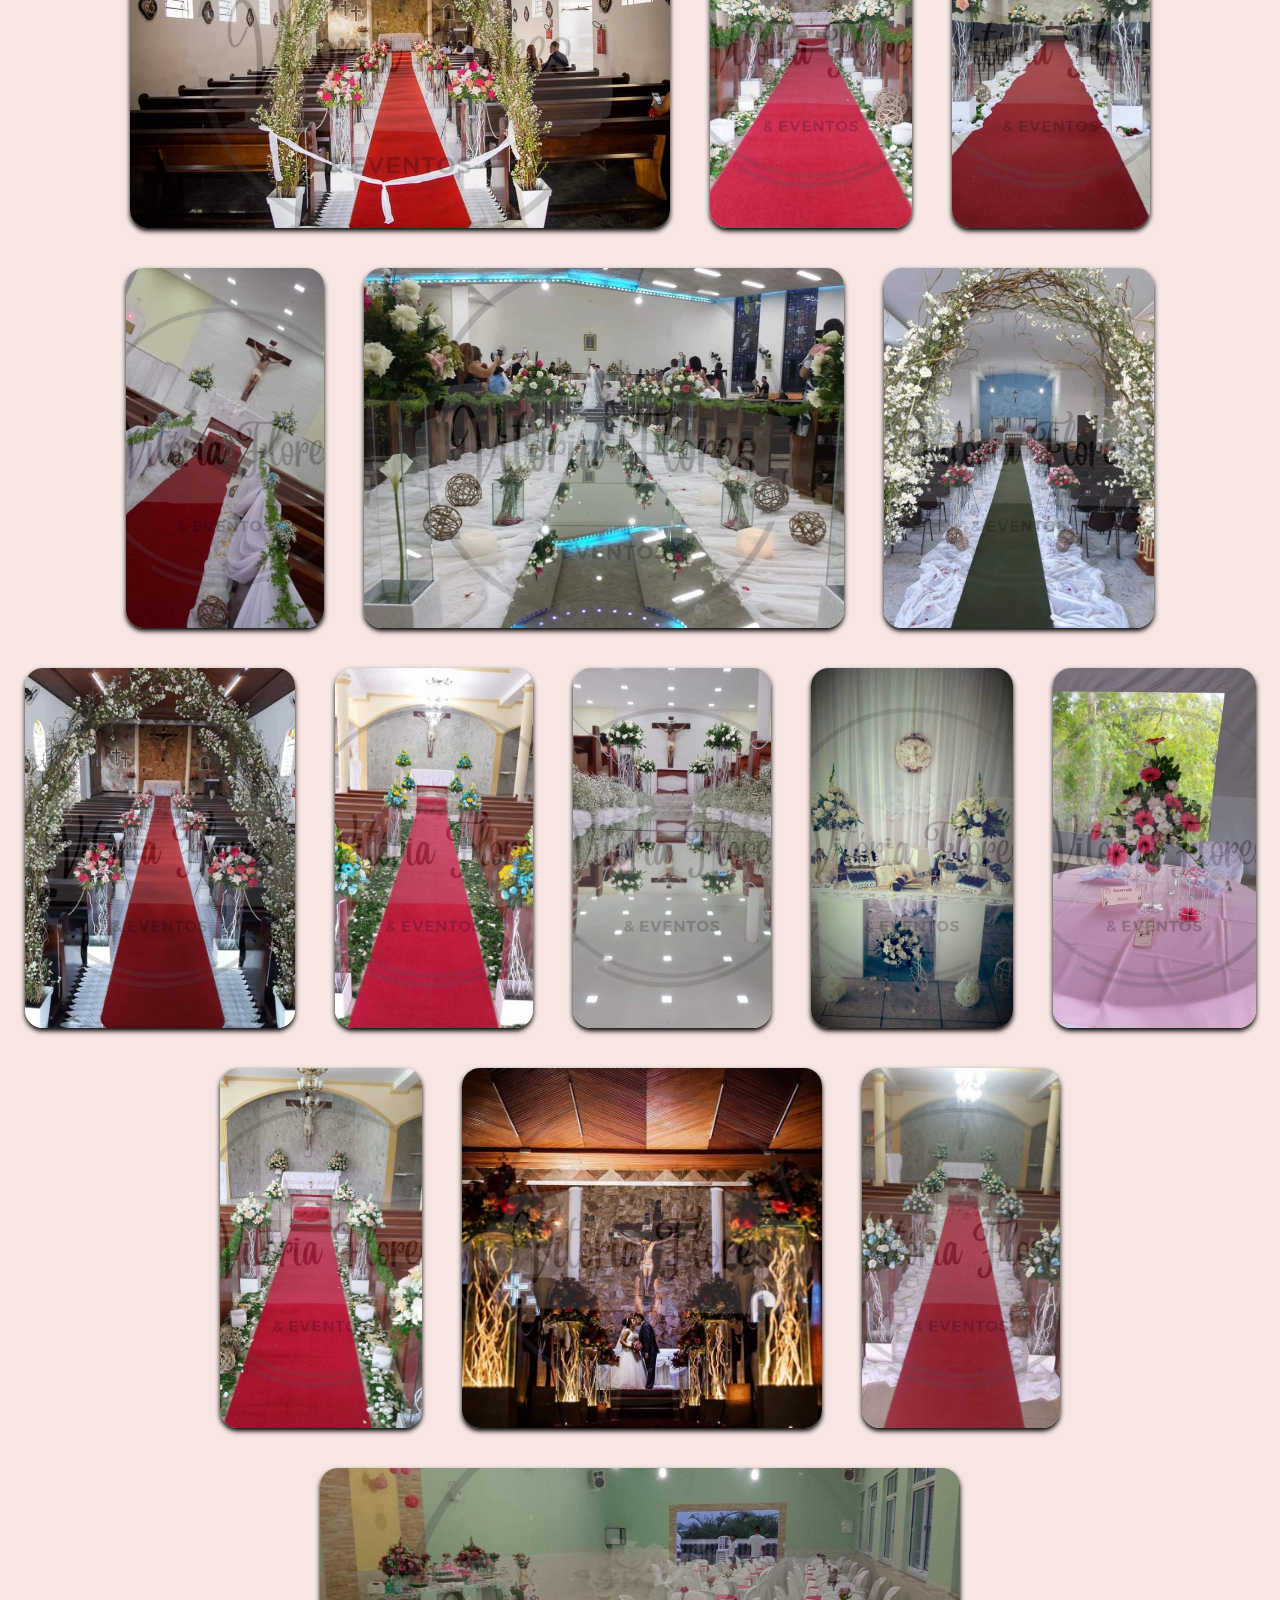
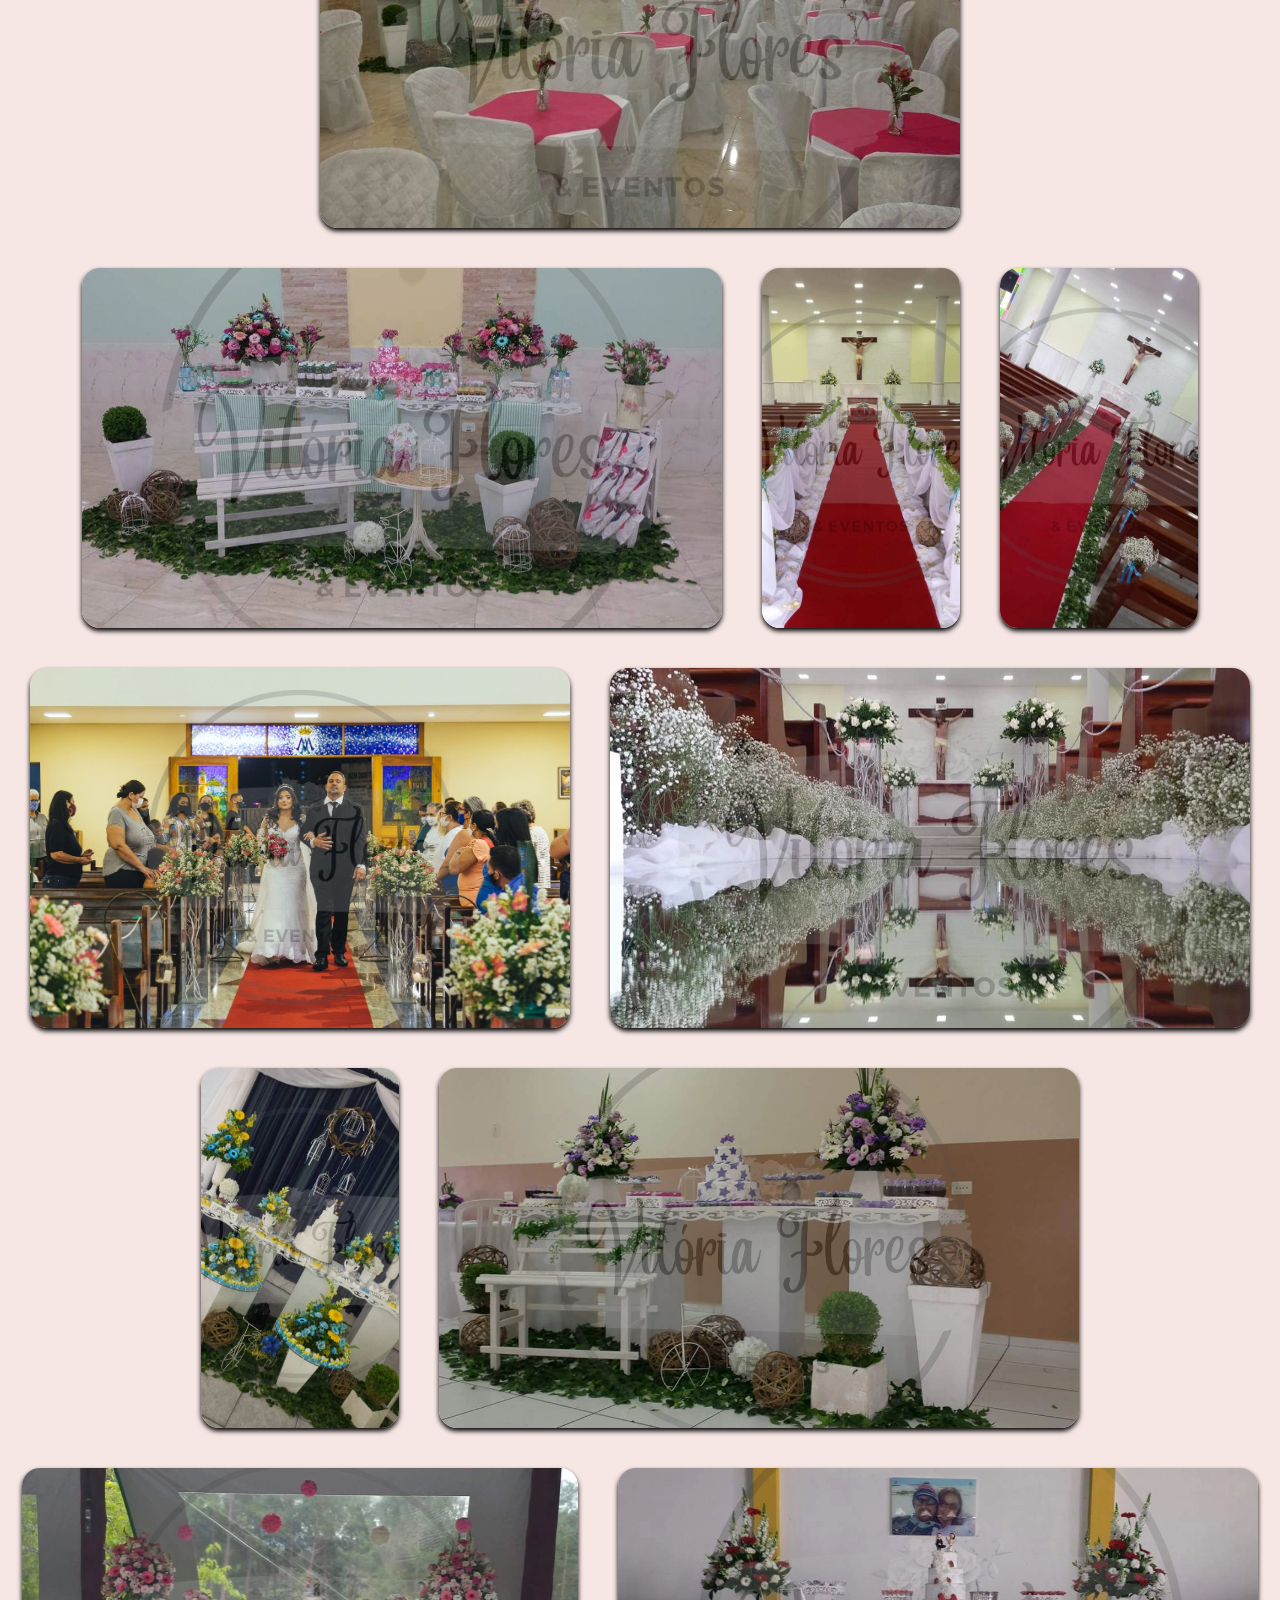
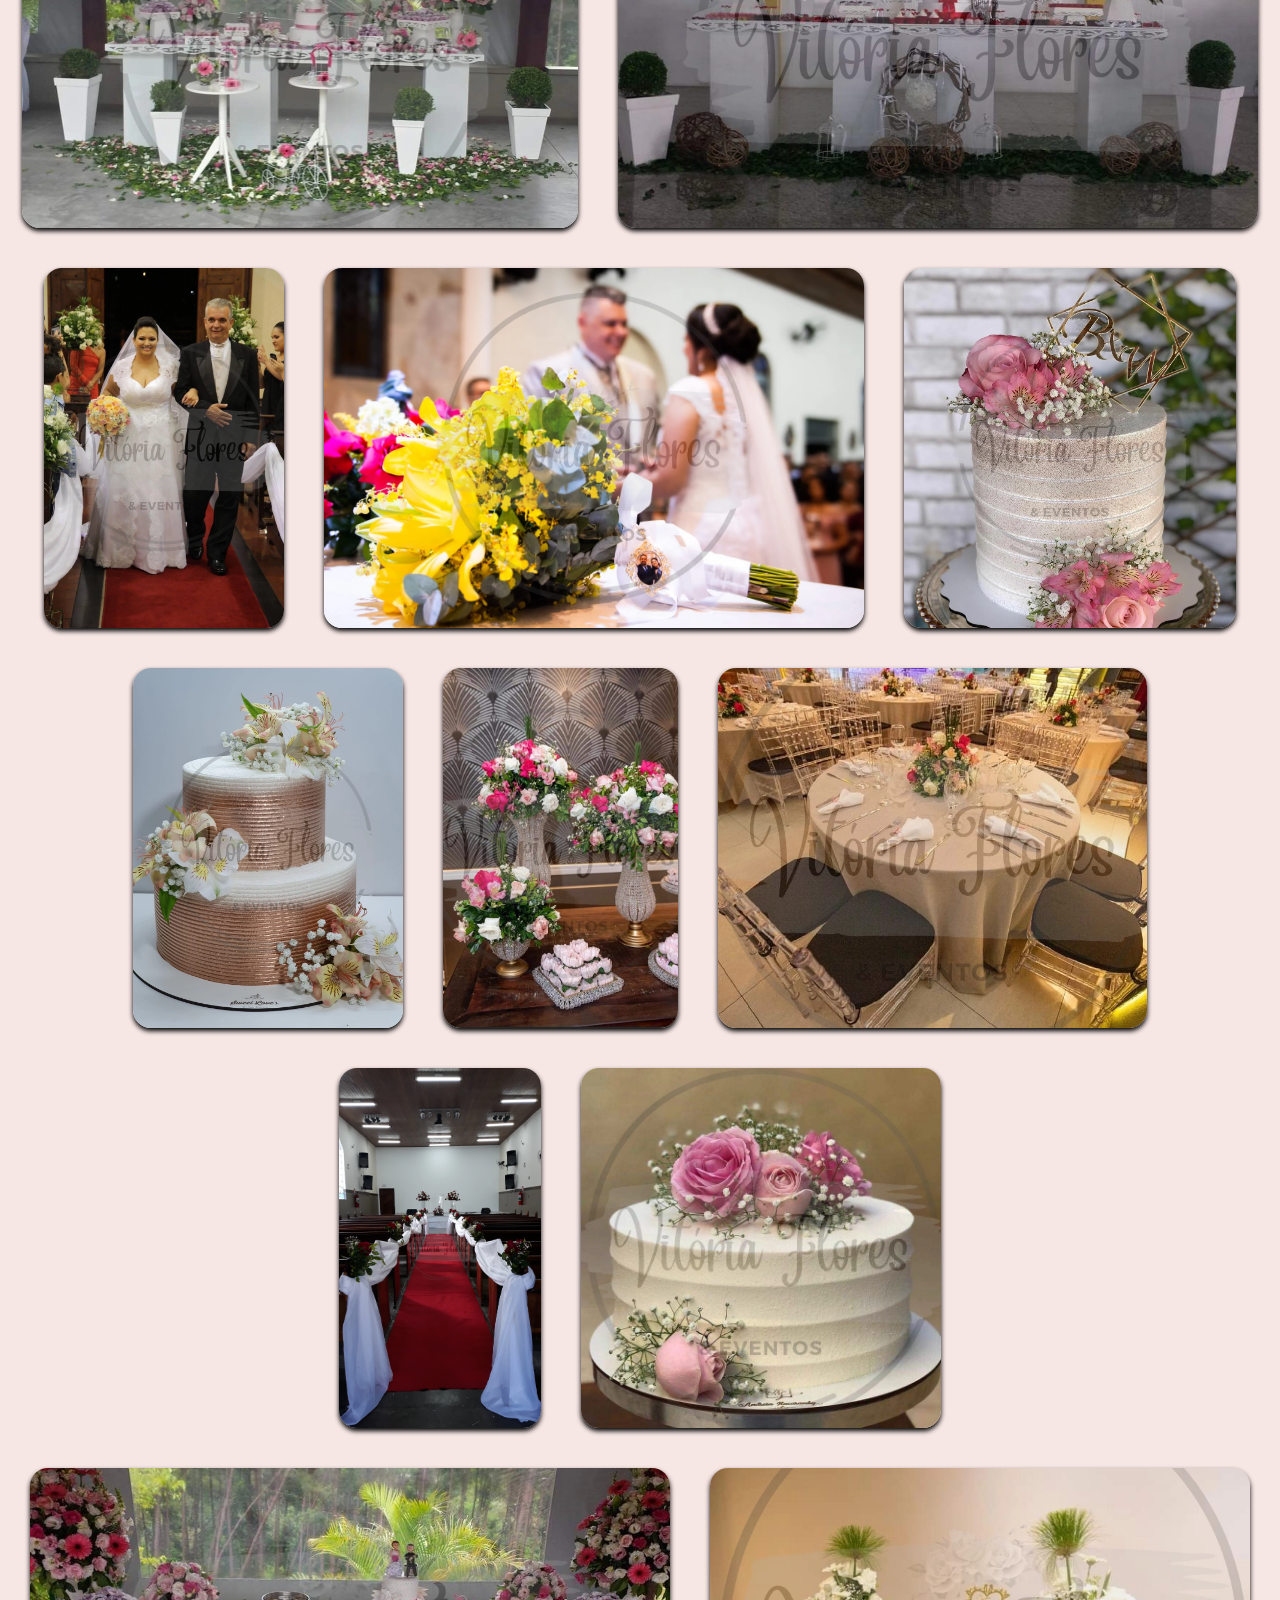
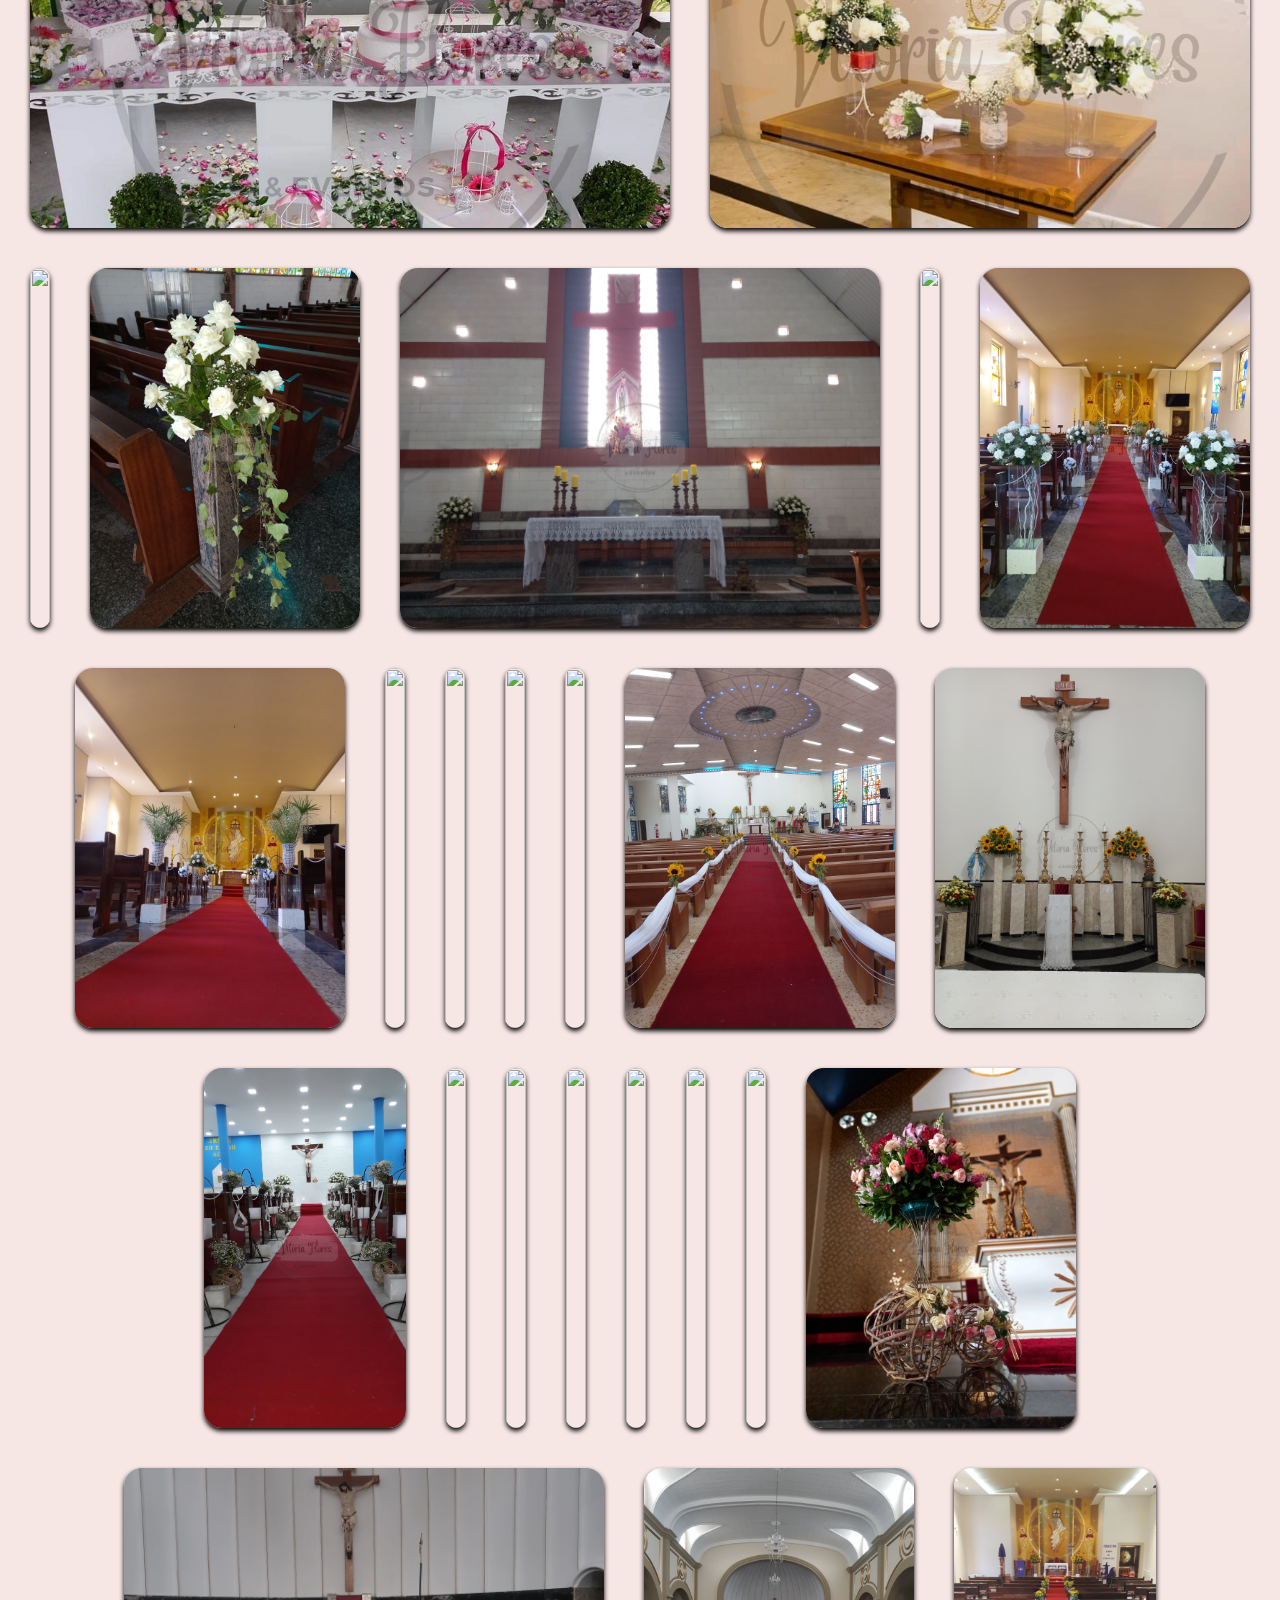
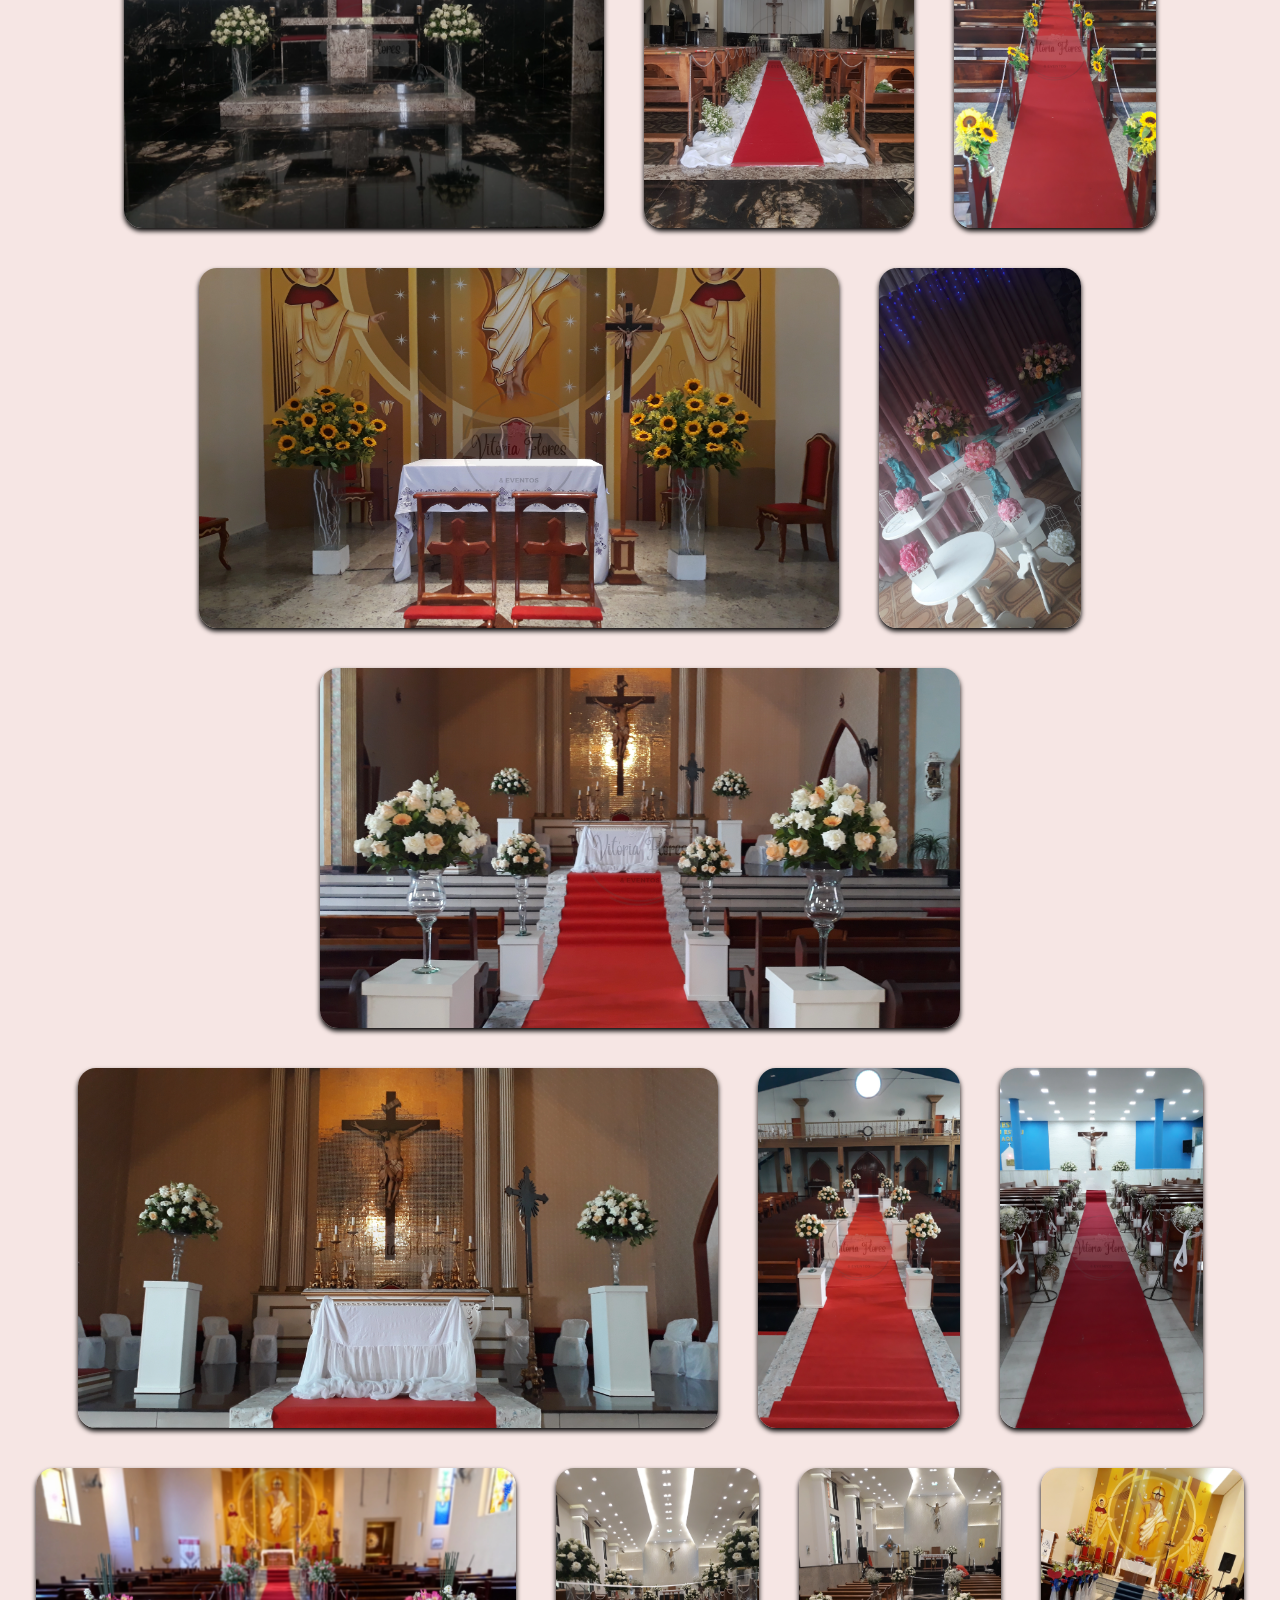
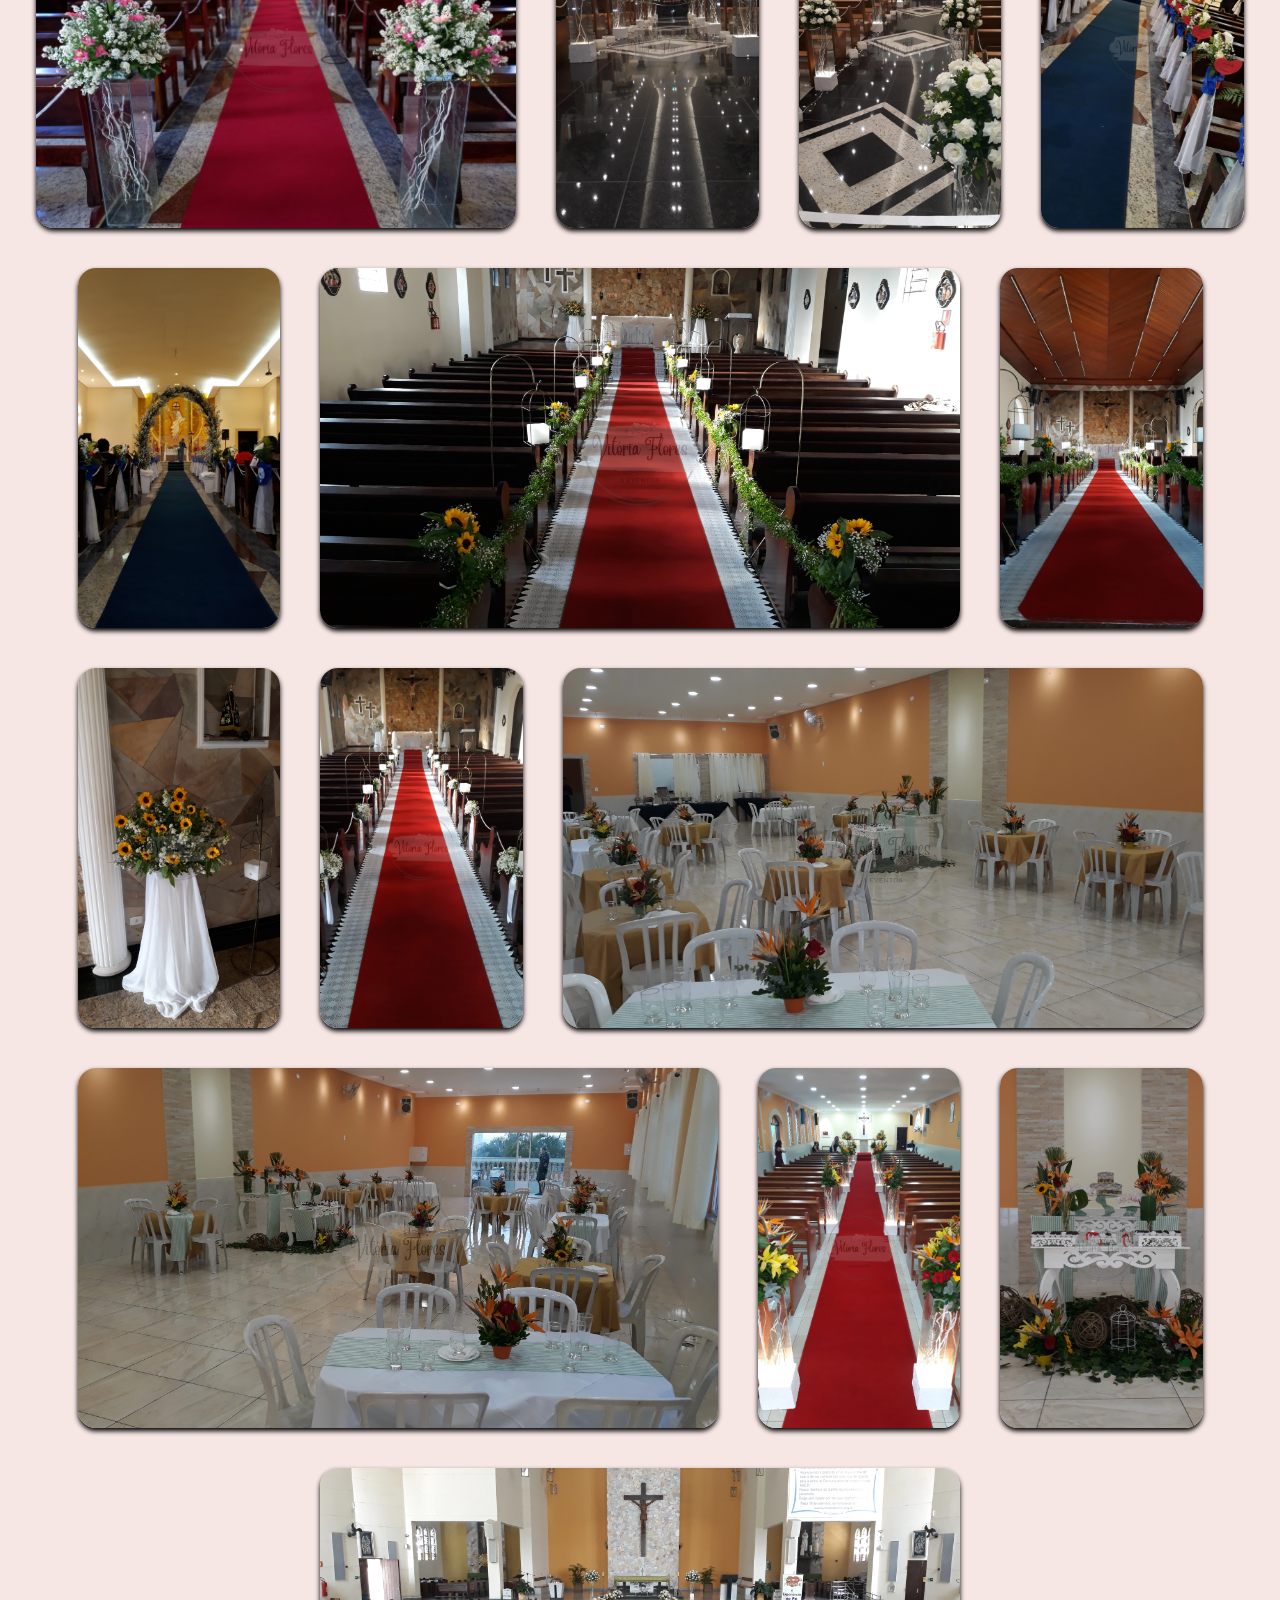
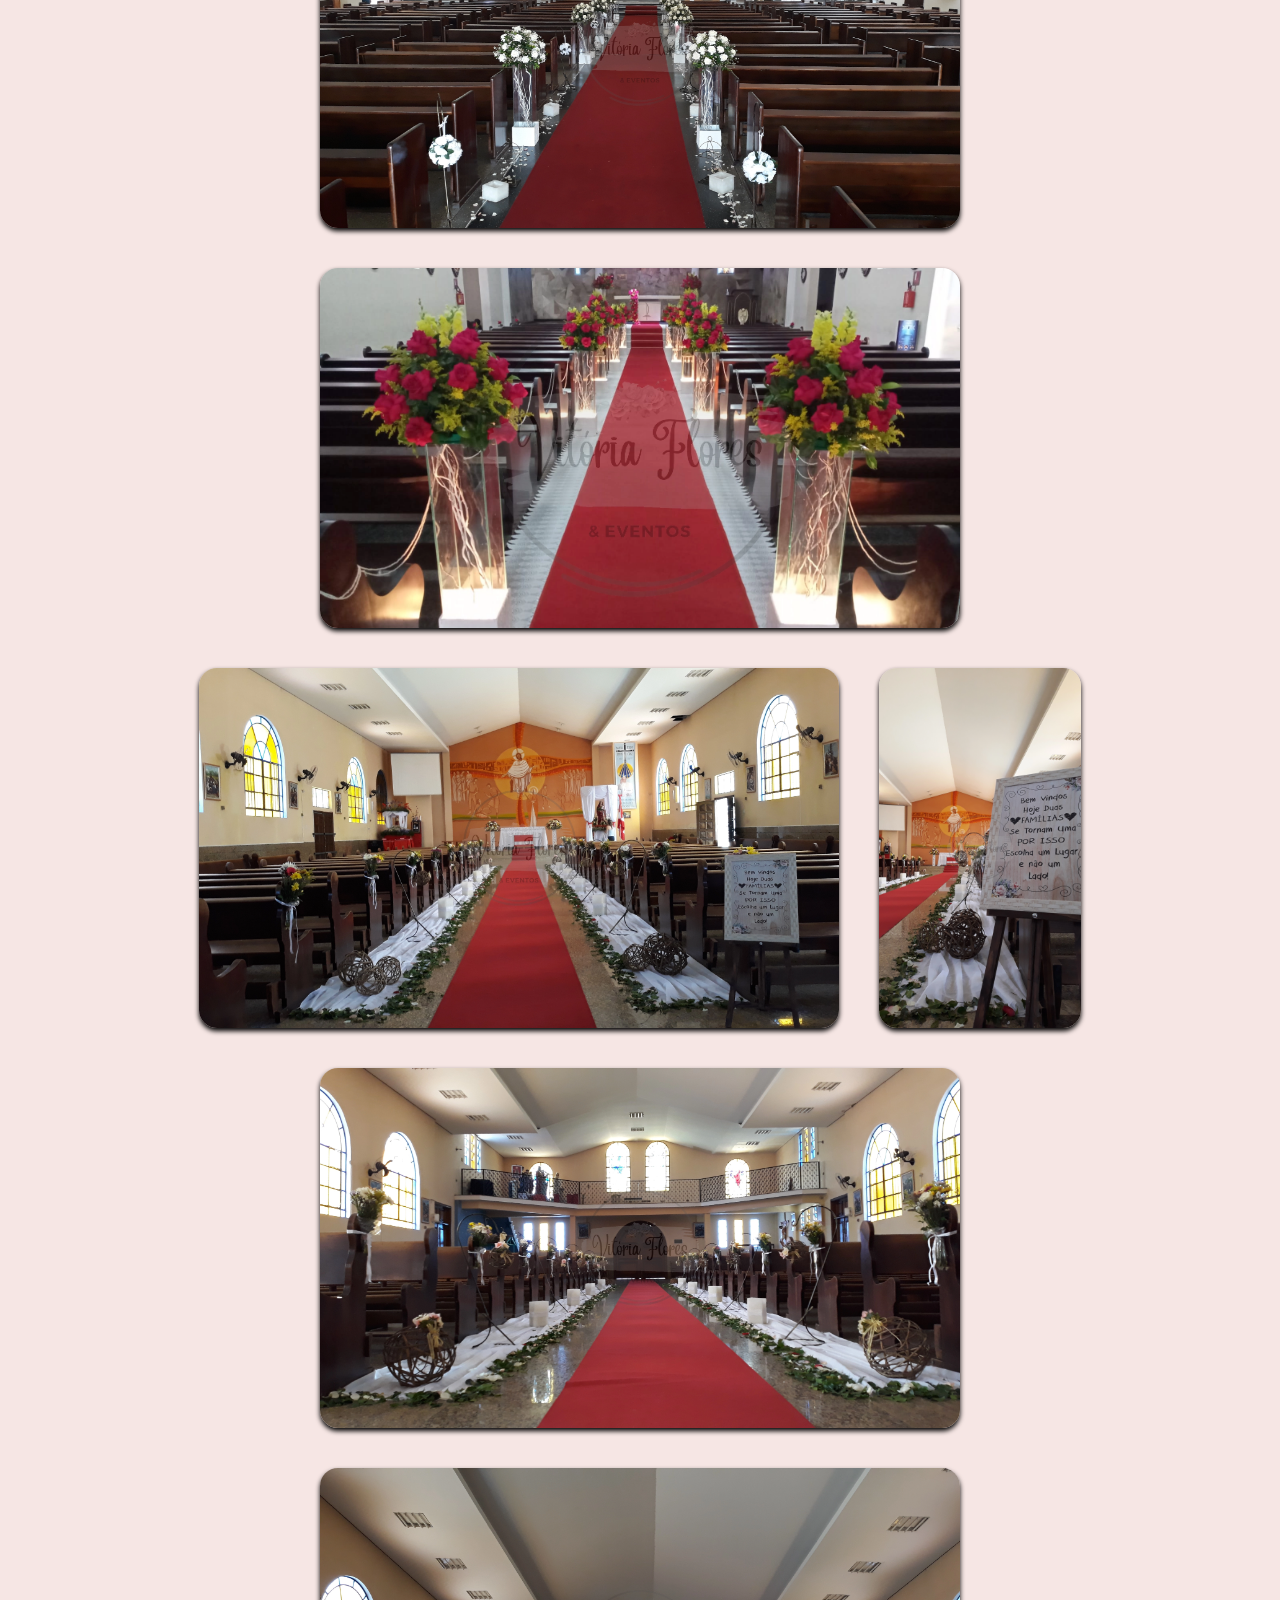
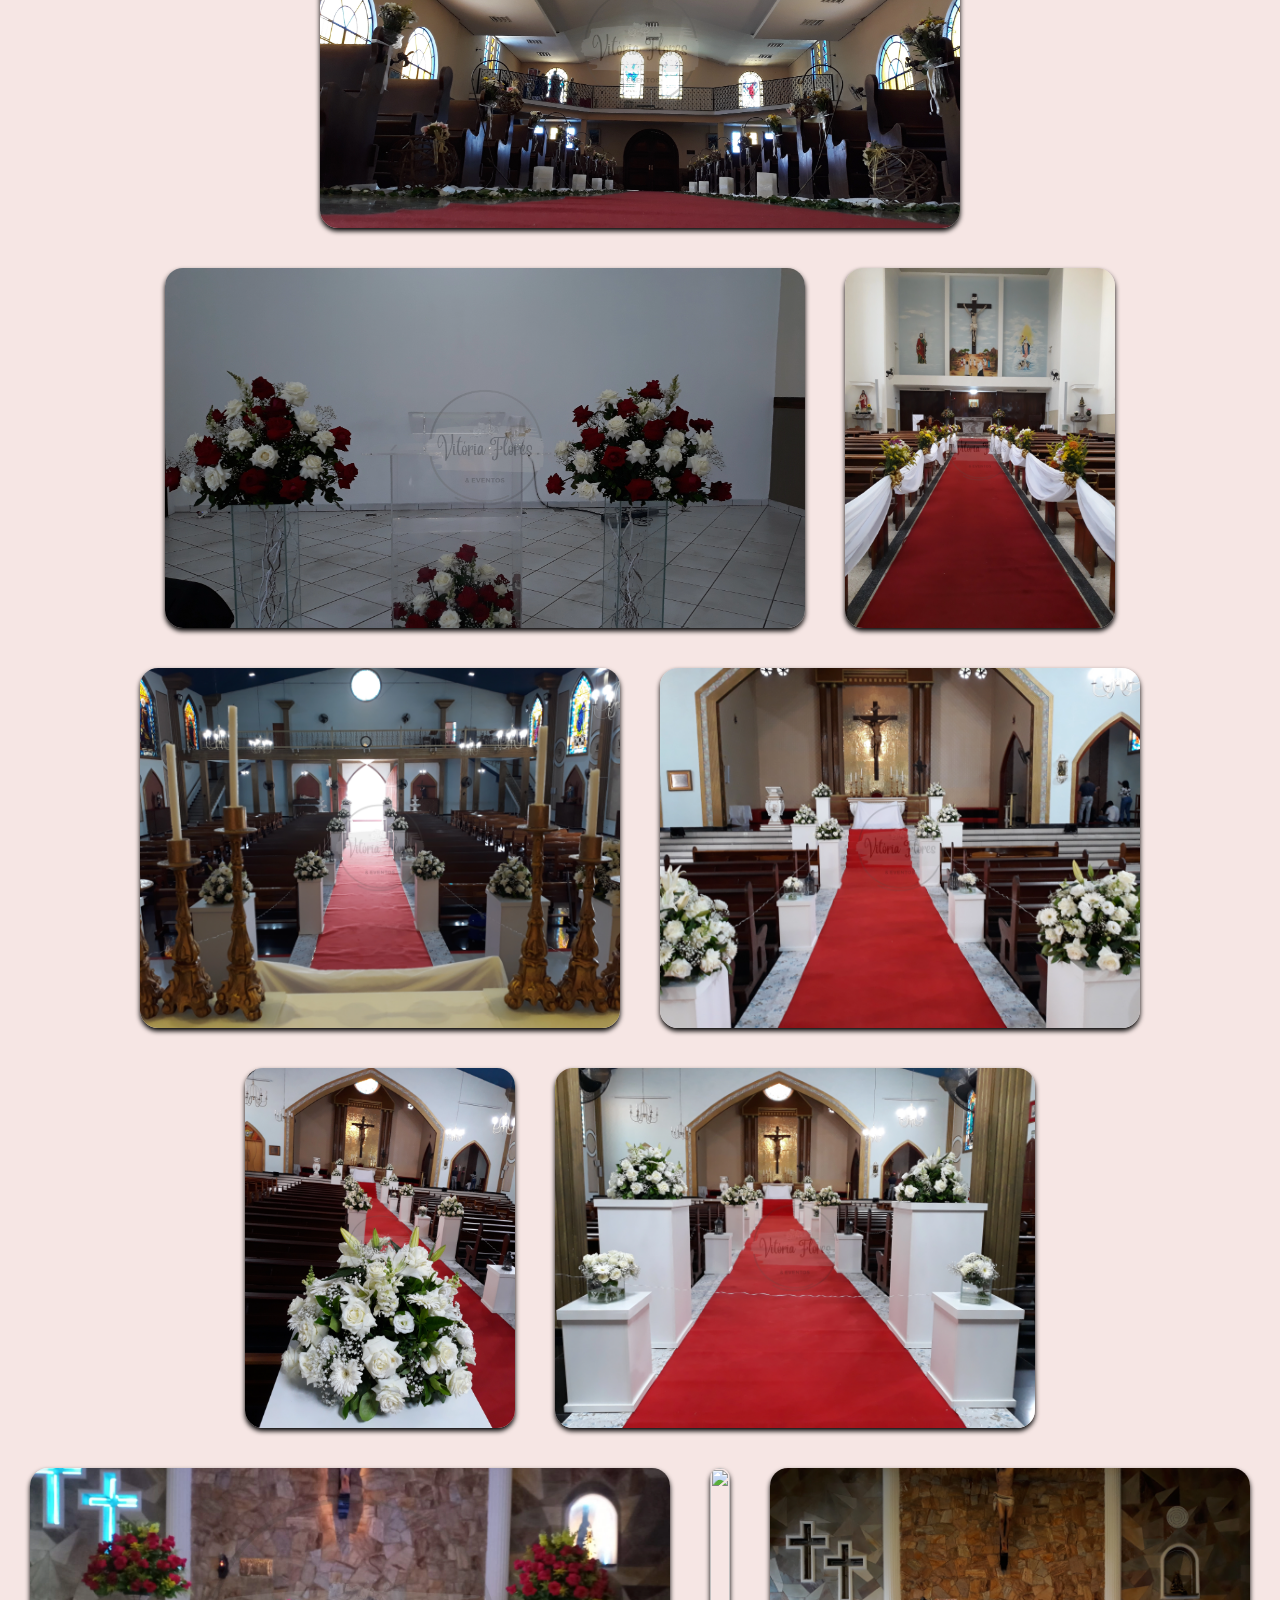
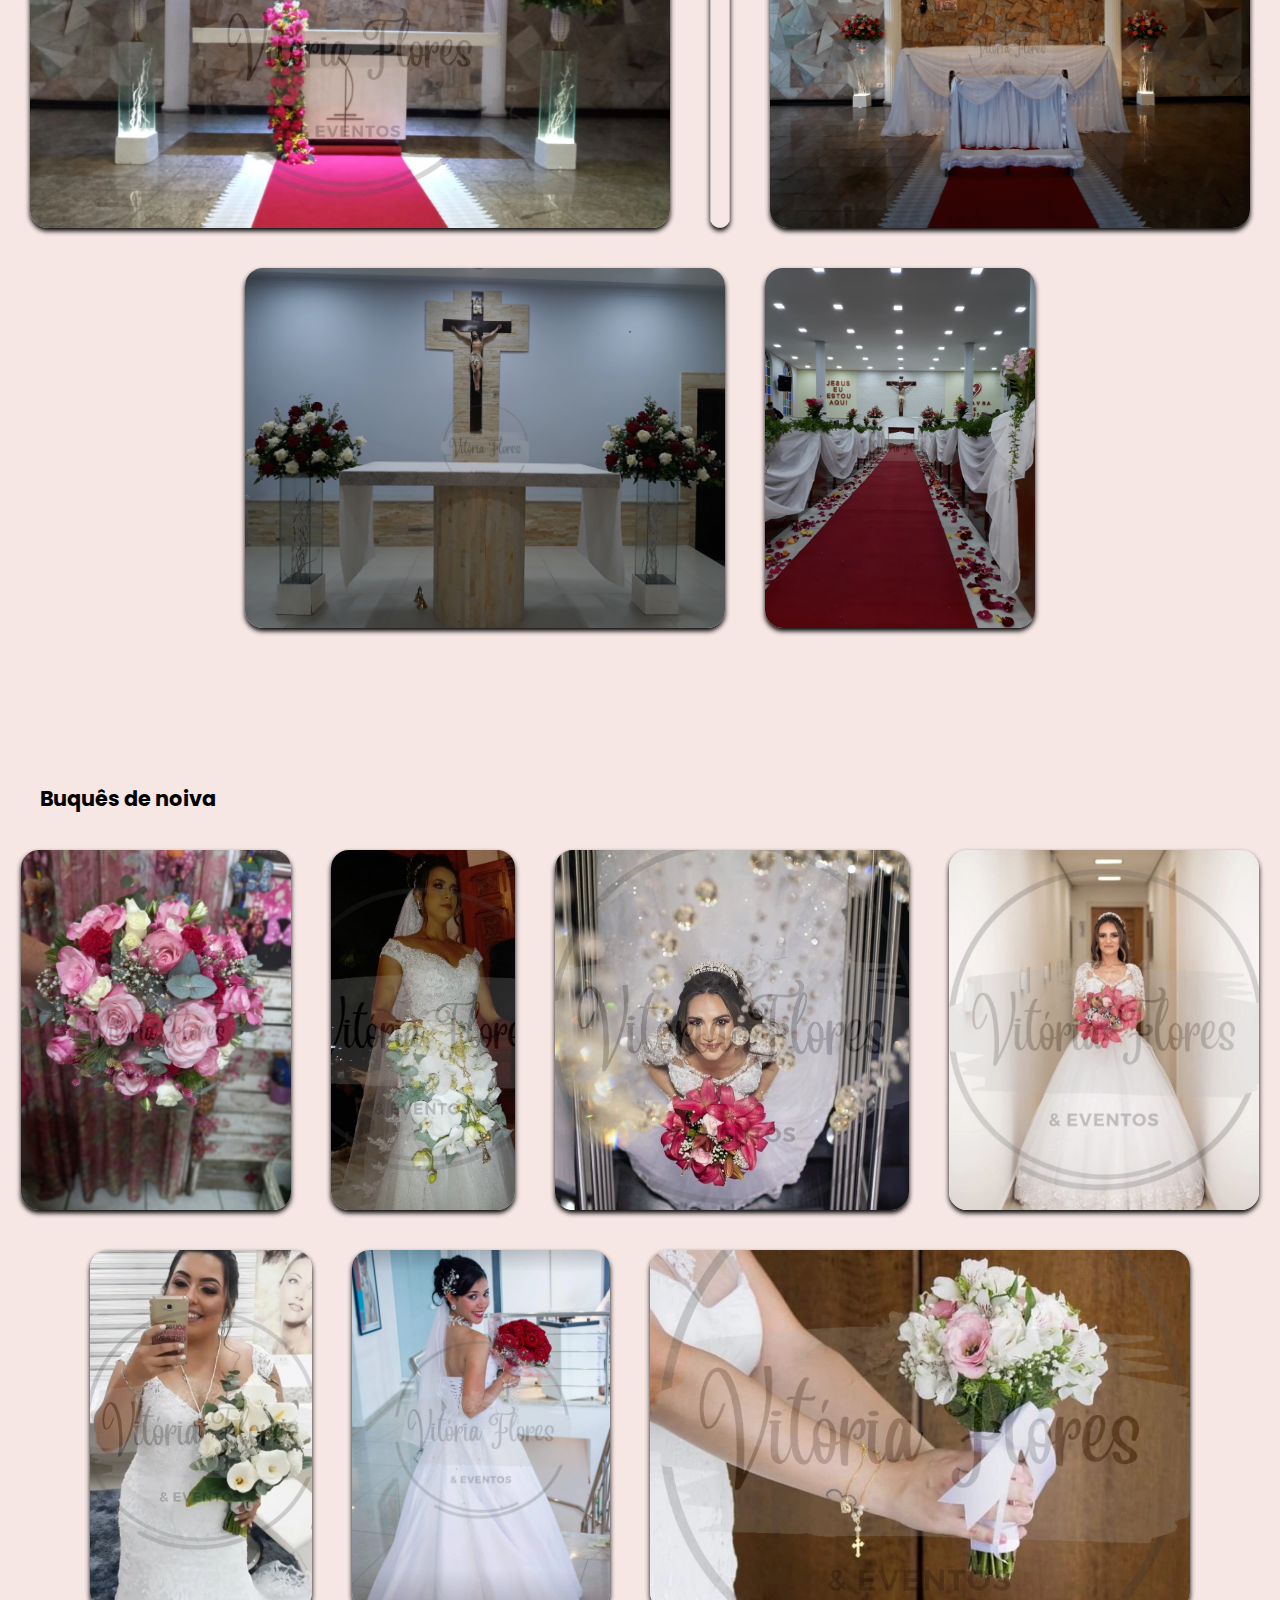
==== commit 690583bc: ":wrench: Alterações no texto 'história' e adição de avisos na galeria" ====
--- a/pages/galeria.html
+++ b/pages/galeria.html
@@ -44,6 +44,11 @@
             <!--CASAMENTOS-->
             <section id="casamento">
                 <h1>Casamentos</h1>
+                <div>
+                    <i class="uil uil-exclamation-triangle"></i>
+                    <span>Esta página pode causar travamentos ou lentidão ao carregar as imagens.</span>
+                </div>
+                <p>Clique na imagem para abrir em tela cheia.</p>
                 <div id="galeria-casamento">
                     <a href="../media/images/Casamento/Casamento1.webp"><img loading="lazy" src="../media/images/Casamento/Casamento1.webp" alt=""></a>
                     <a href="../media/images/Casamento/Casamento2.webp"><img loading="lazy" src="../media/images/Casamento/Casamento2.webp" alt=""></a>
--- a/styles/galeria.css
+++ b/styles/galeria.css
@@ -63,6 +63,16 @@
 h1, h2{
     padding: 0 0 1rem 2.5rem;
     font-size: 1.3rem;
+}
+
+#casamento div:first-of-type{
+    text-align: center;
+    gap: 0.5rem;
+    padding-bottom: 1rem;
+    color: #CA8A8B;
+}
+#casamento>p{
+    text-align: center;
 }
 
 /*GALERIA*/
@@ -185,6 +195,10 @@
         transform: scale(0);
     }
 
+    #casamento div:first-of-type{
+        display: block;
+    }
+
     #lista-icones{
         height: auto;
         gap: 1.5rem;
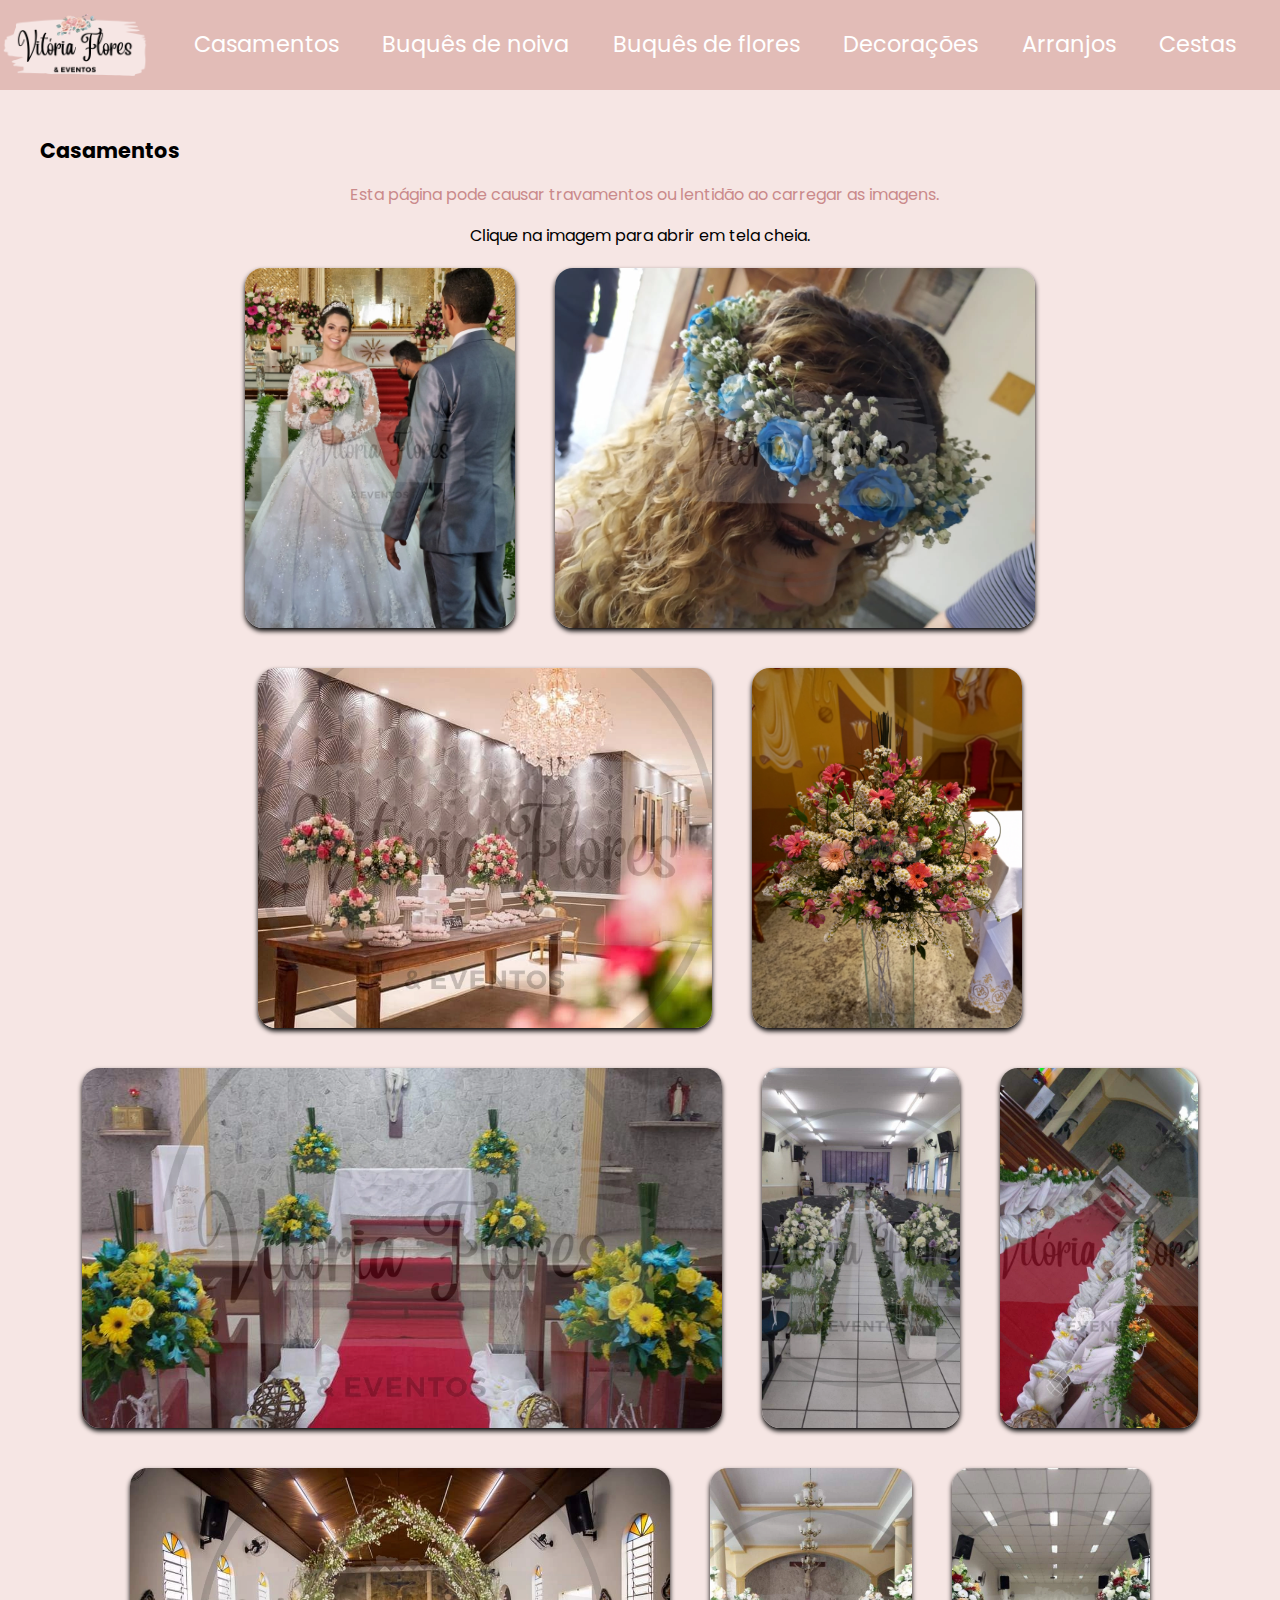
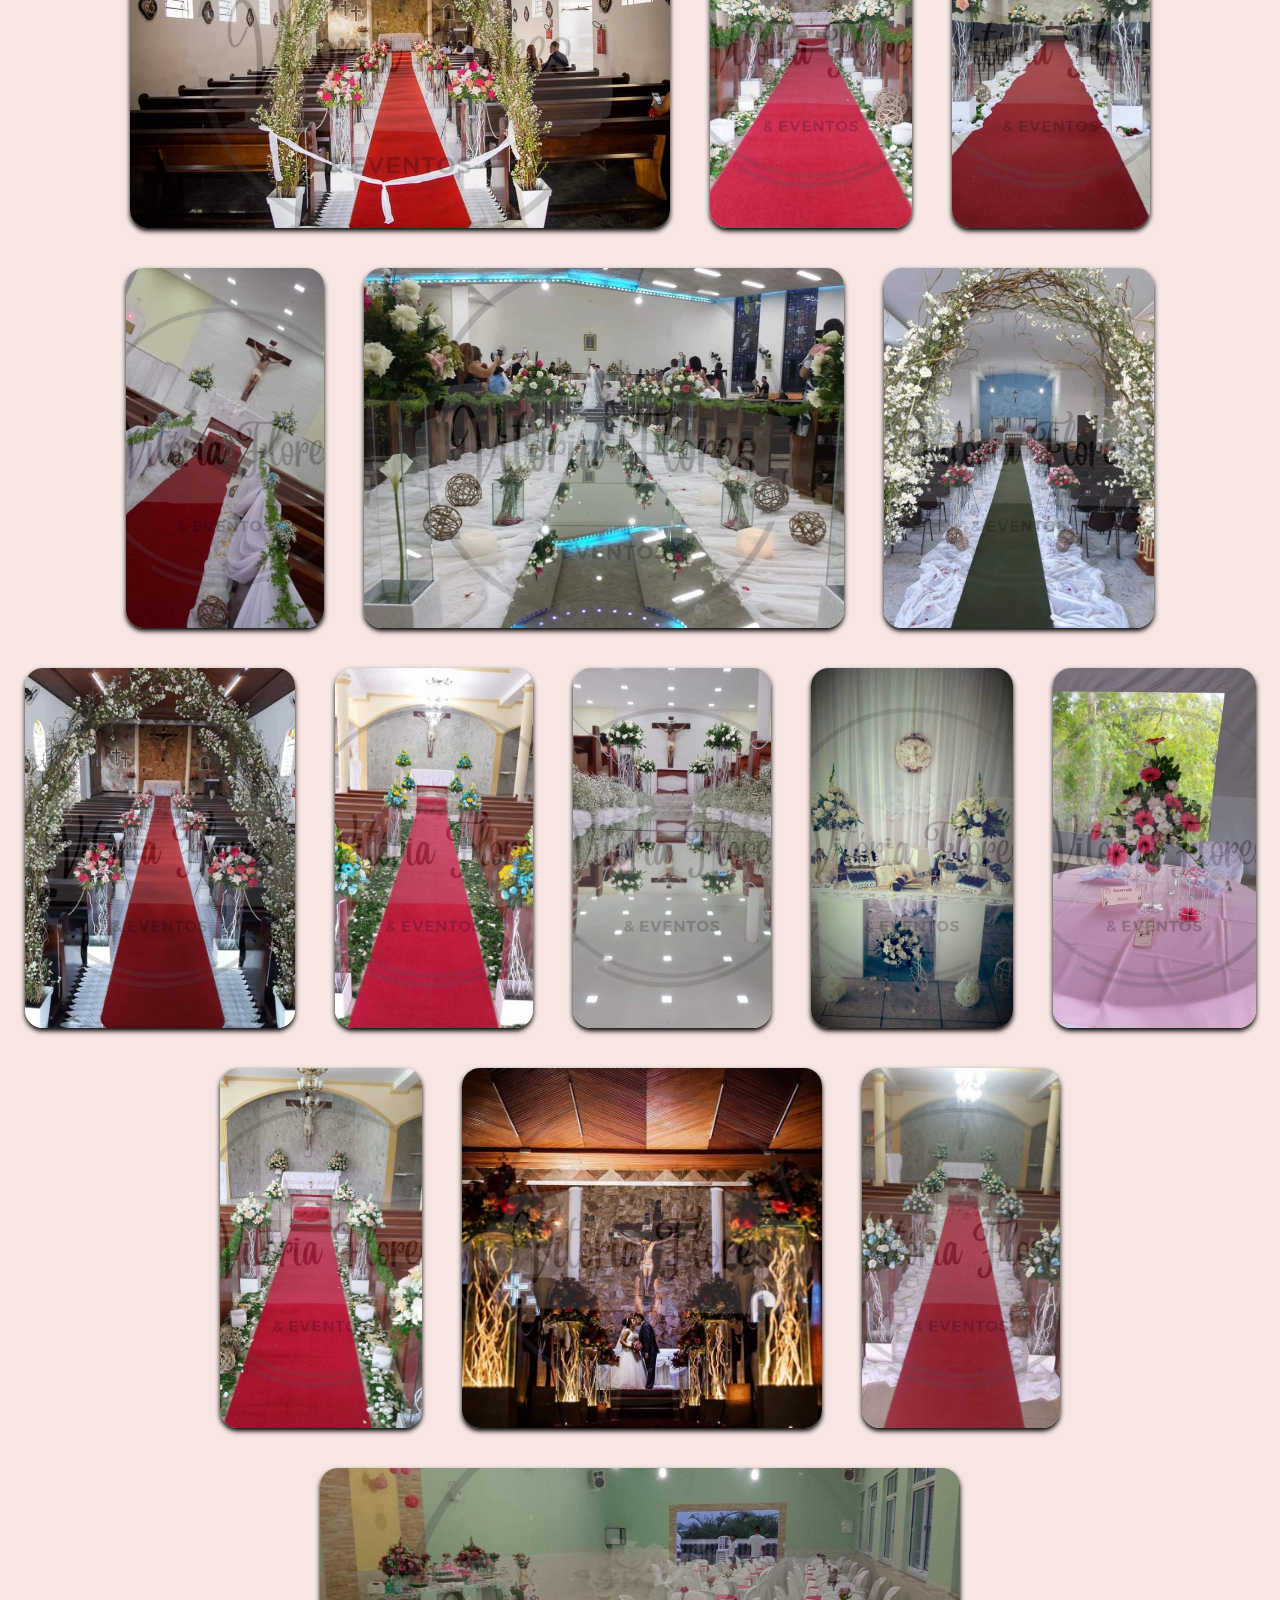
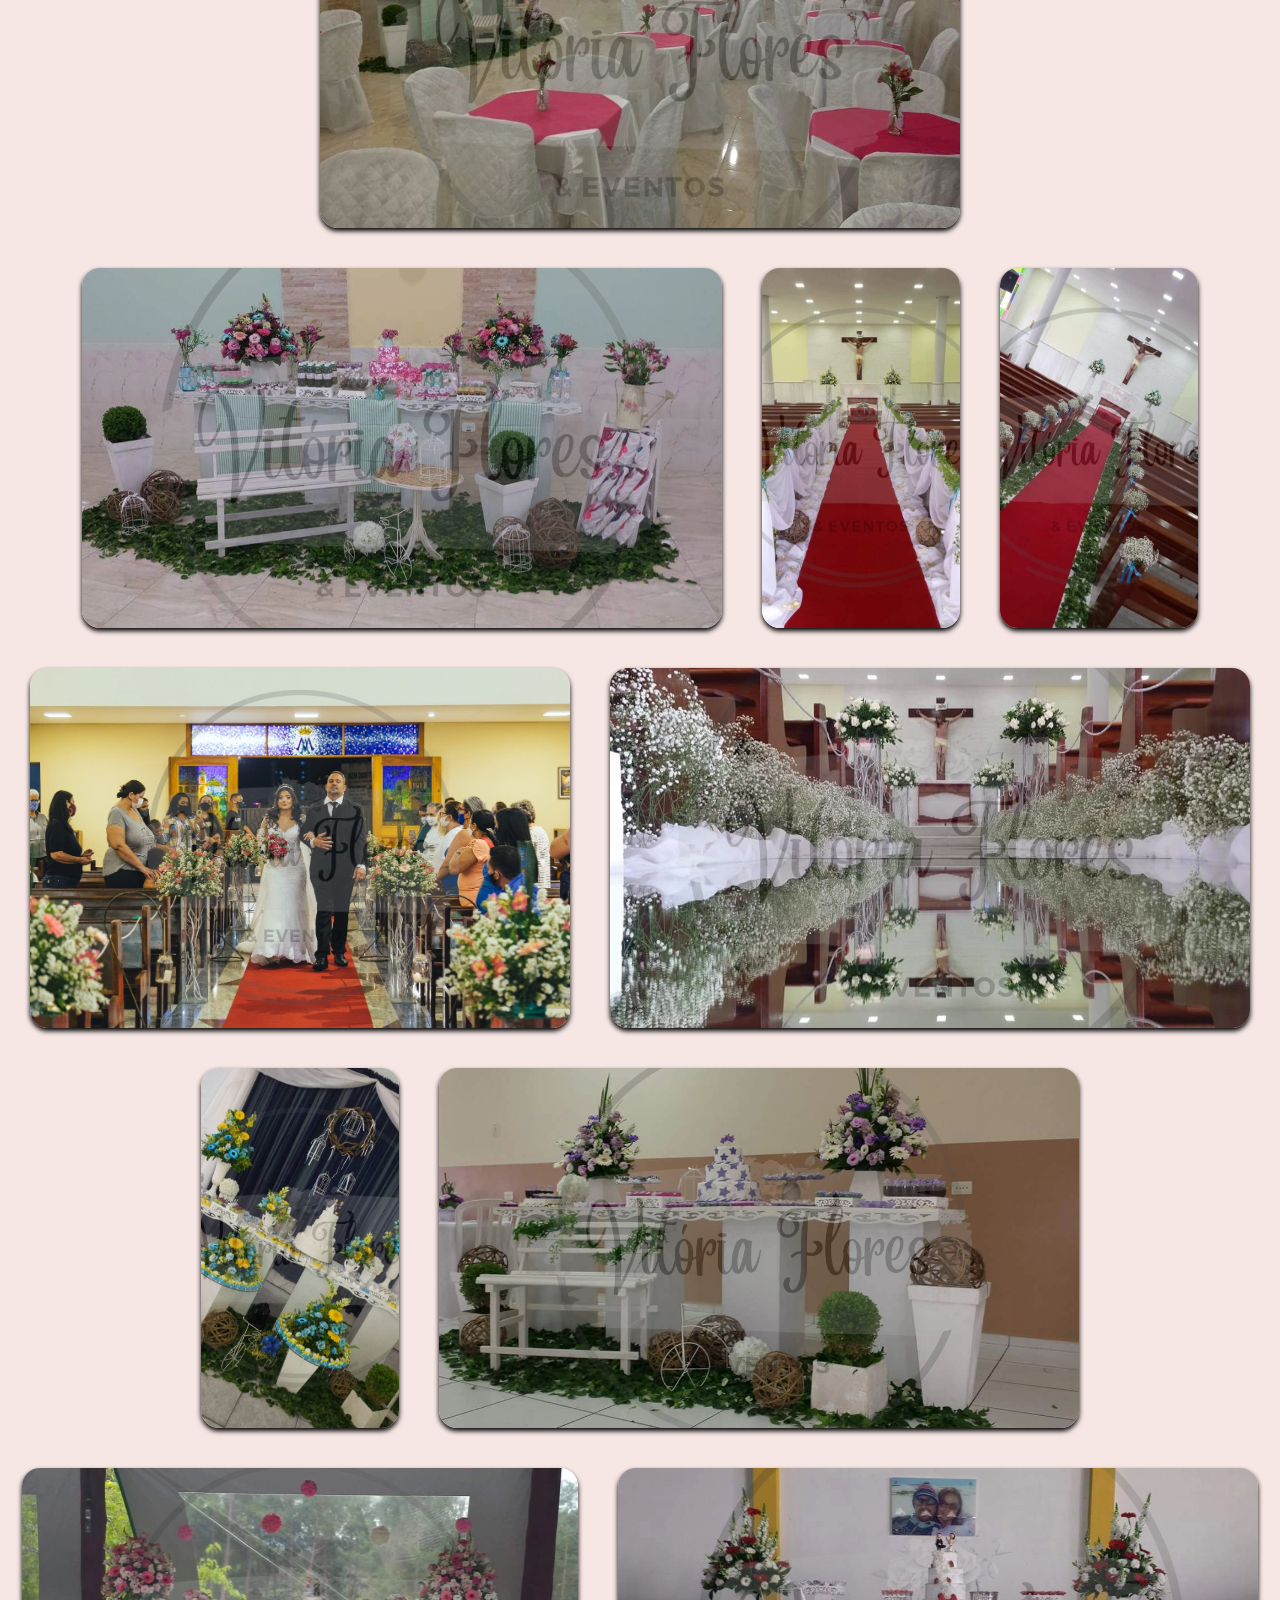
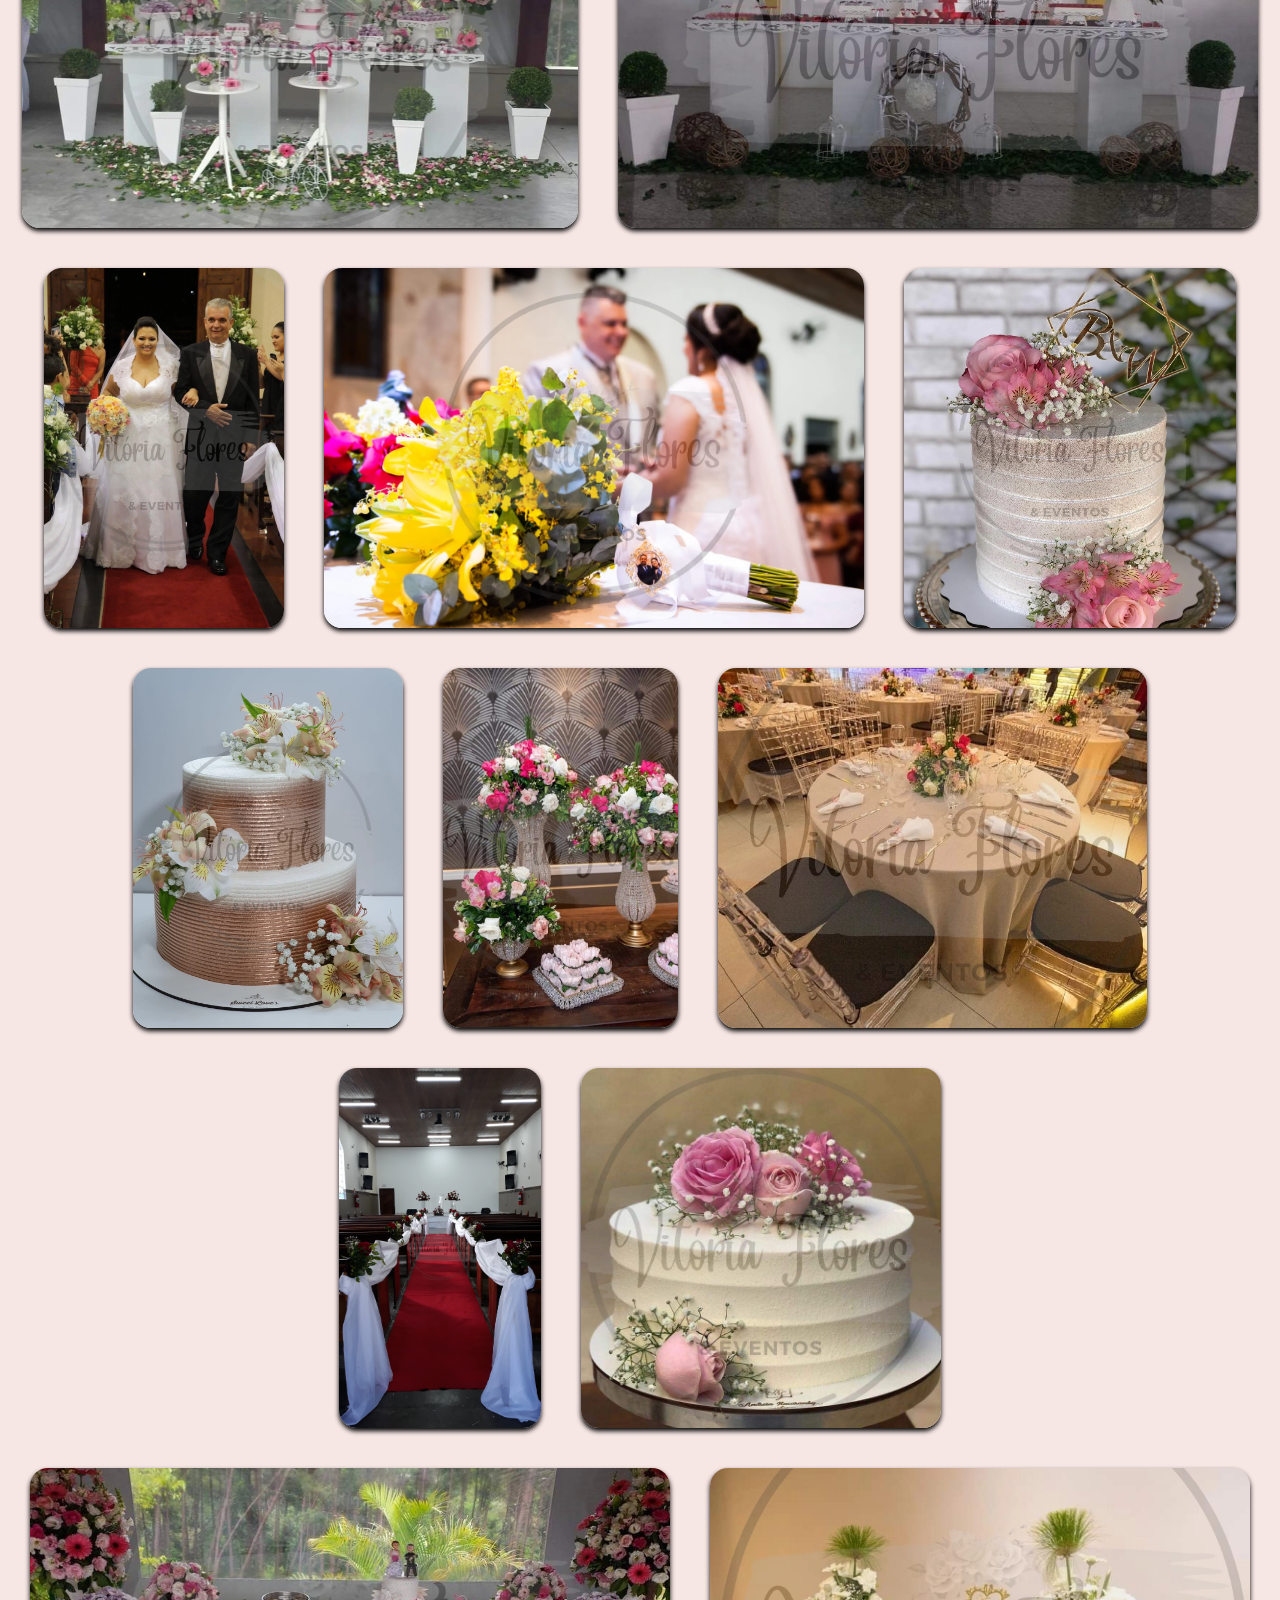
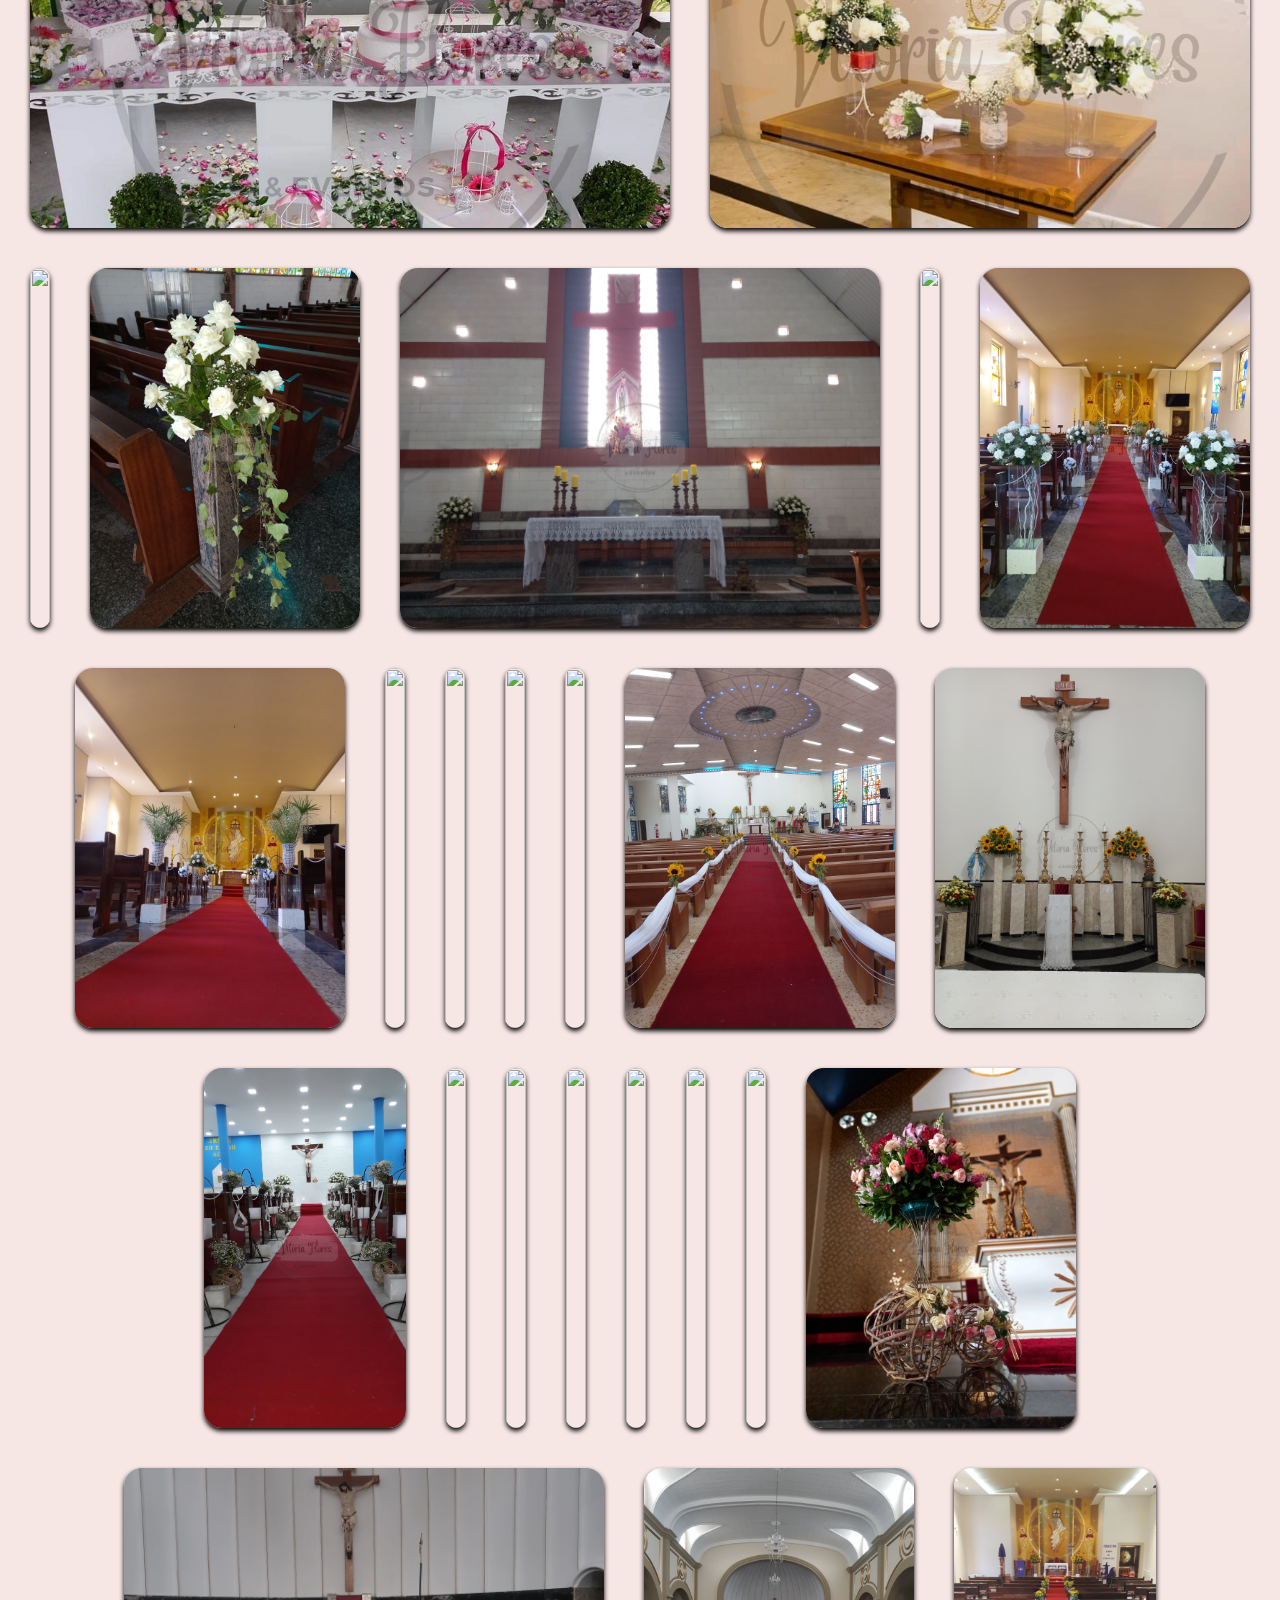
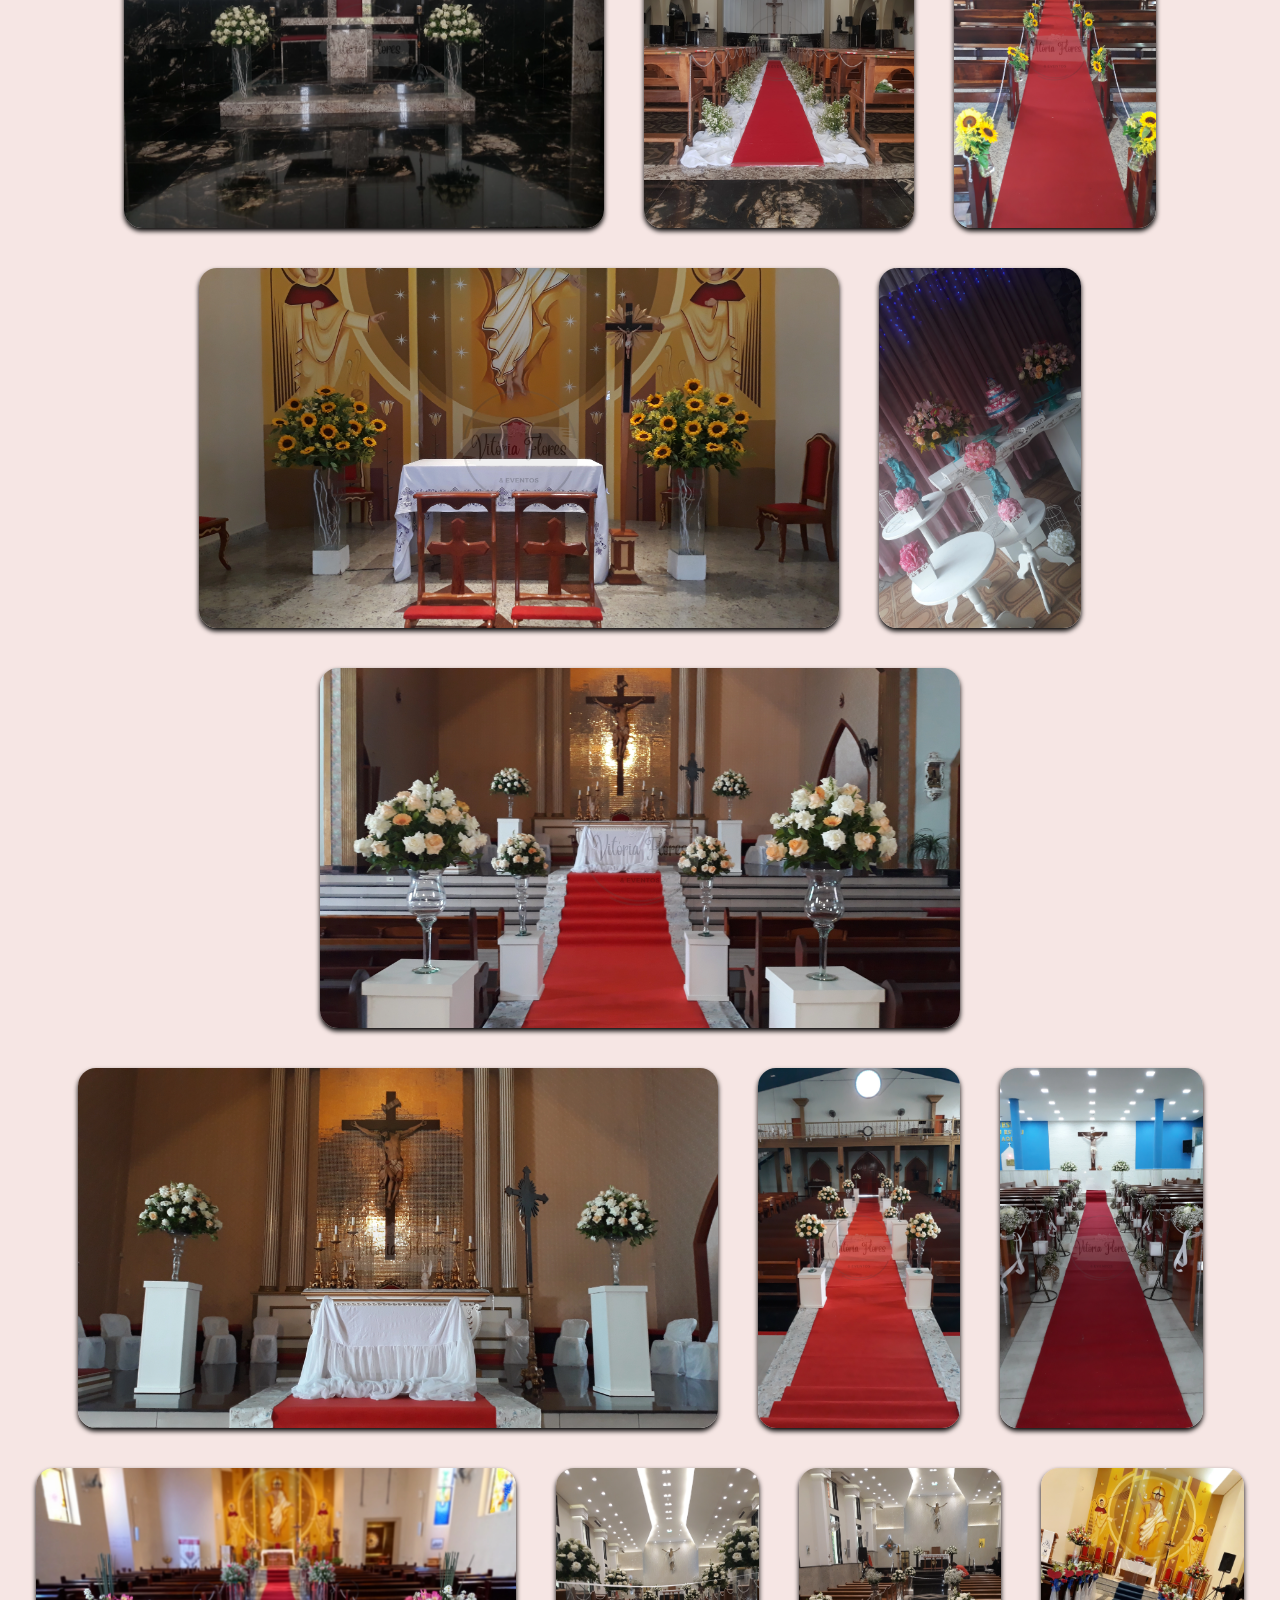
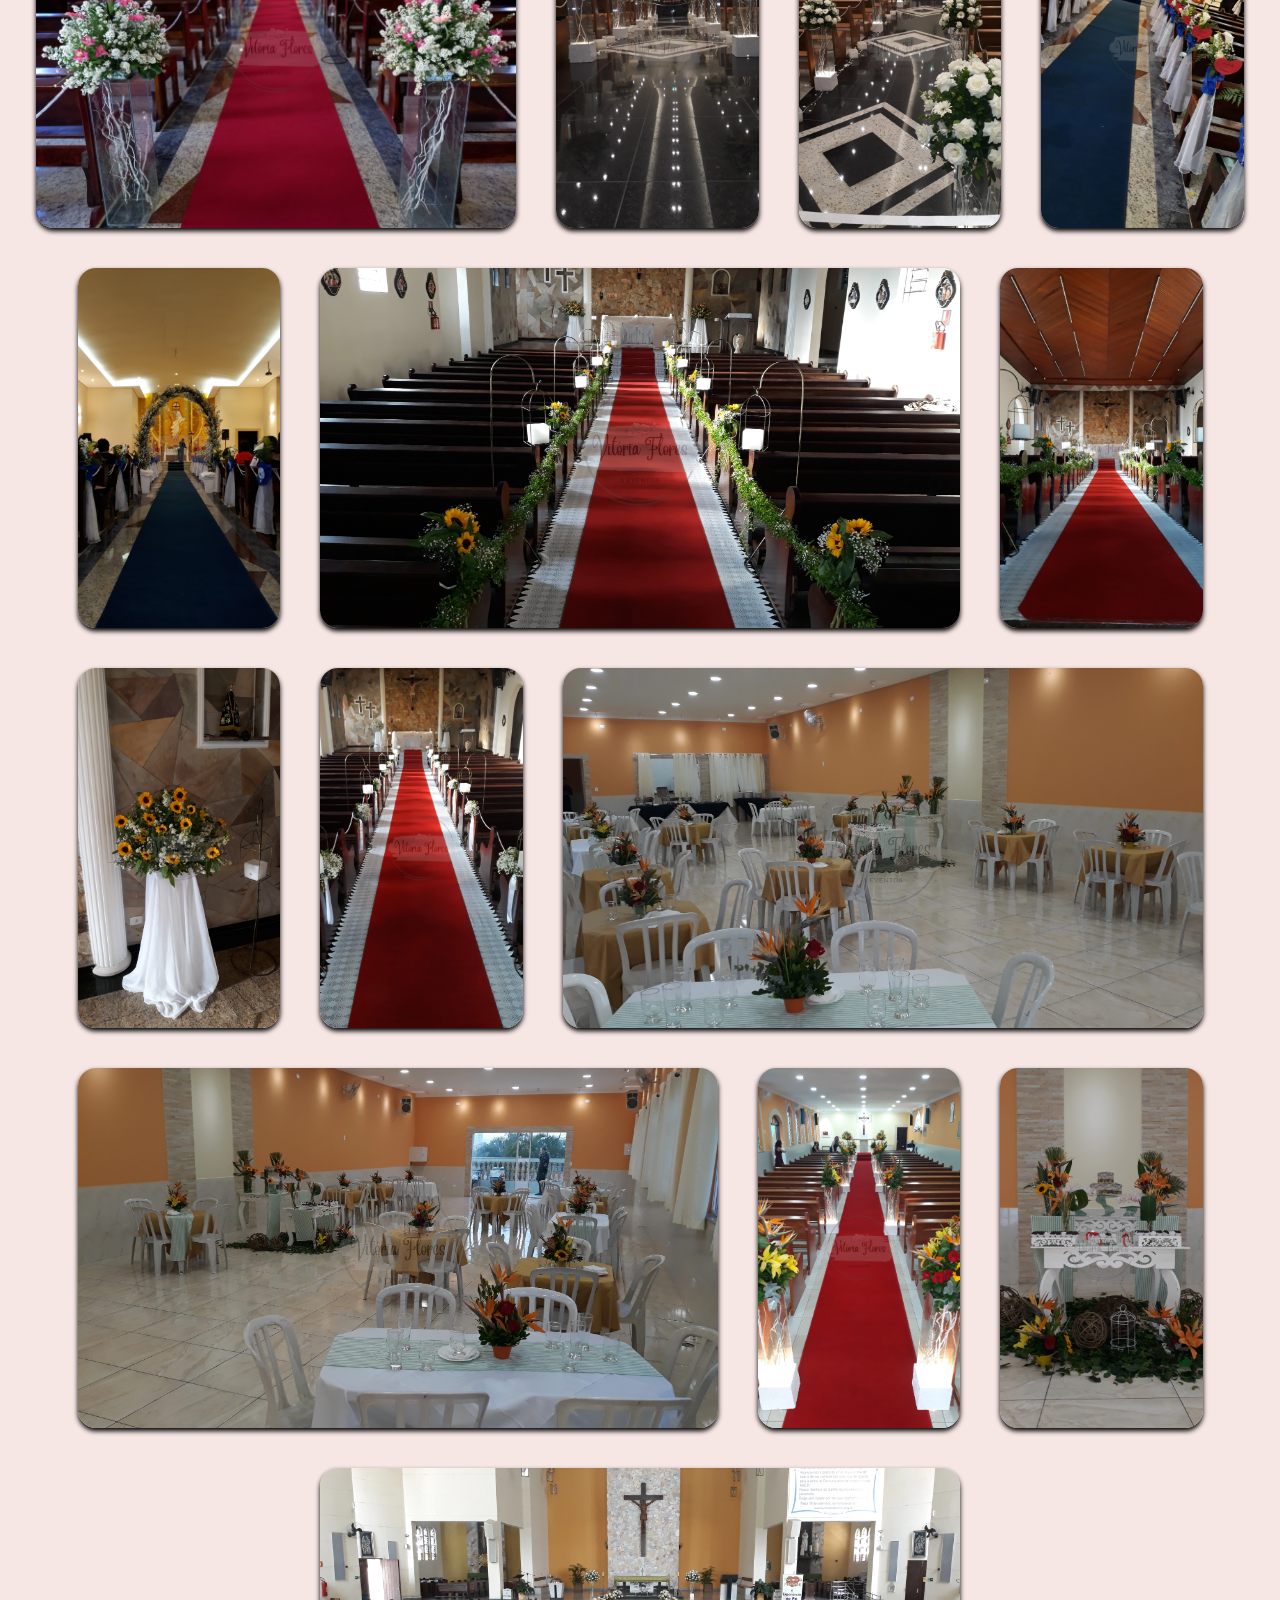
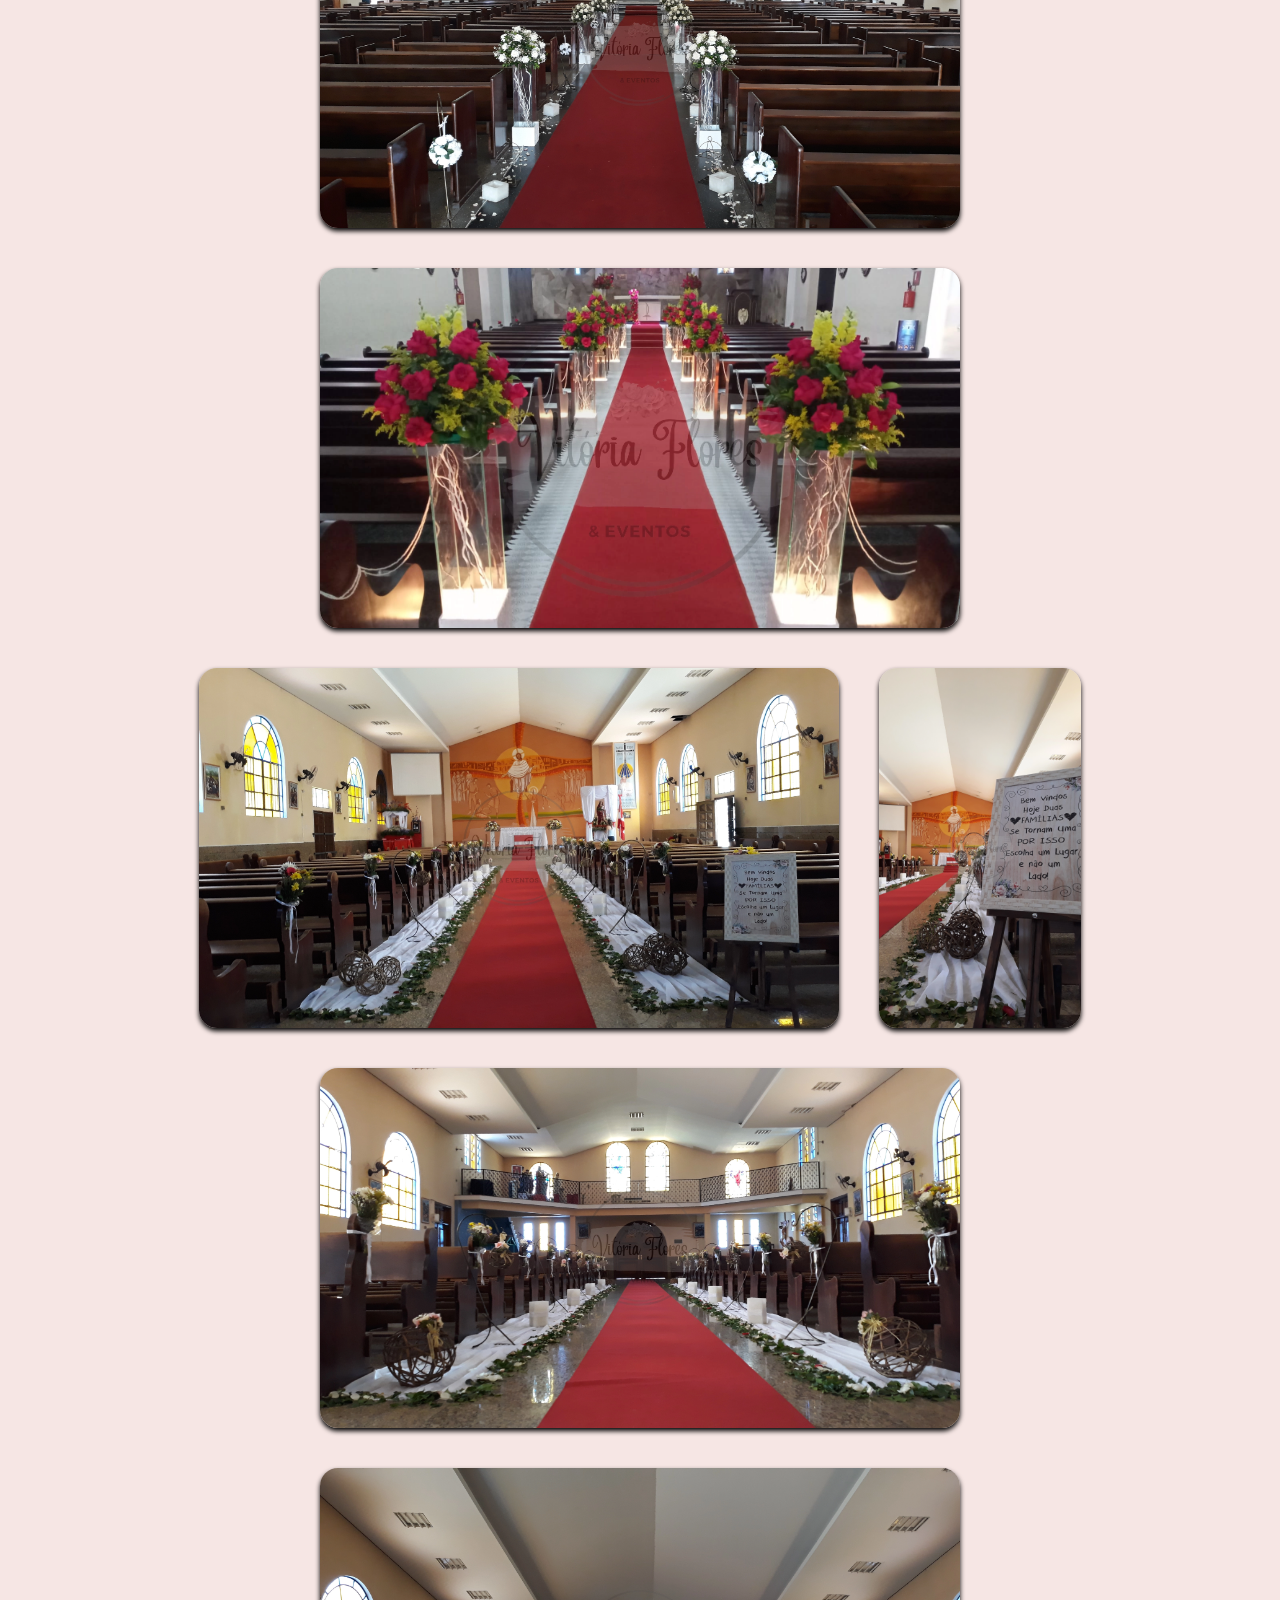
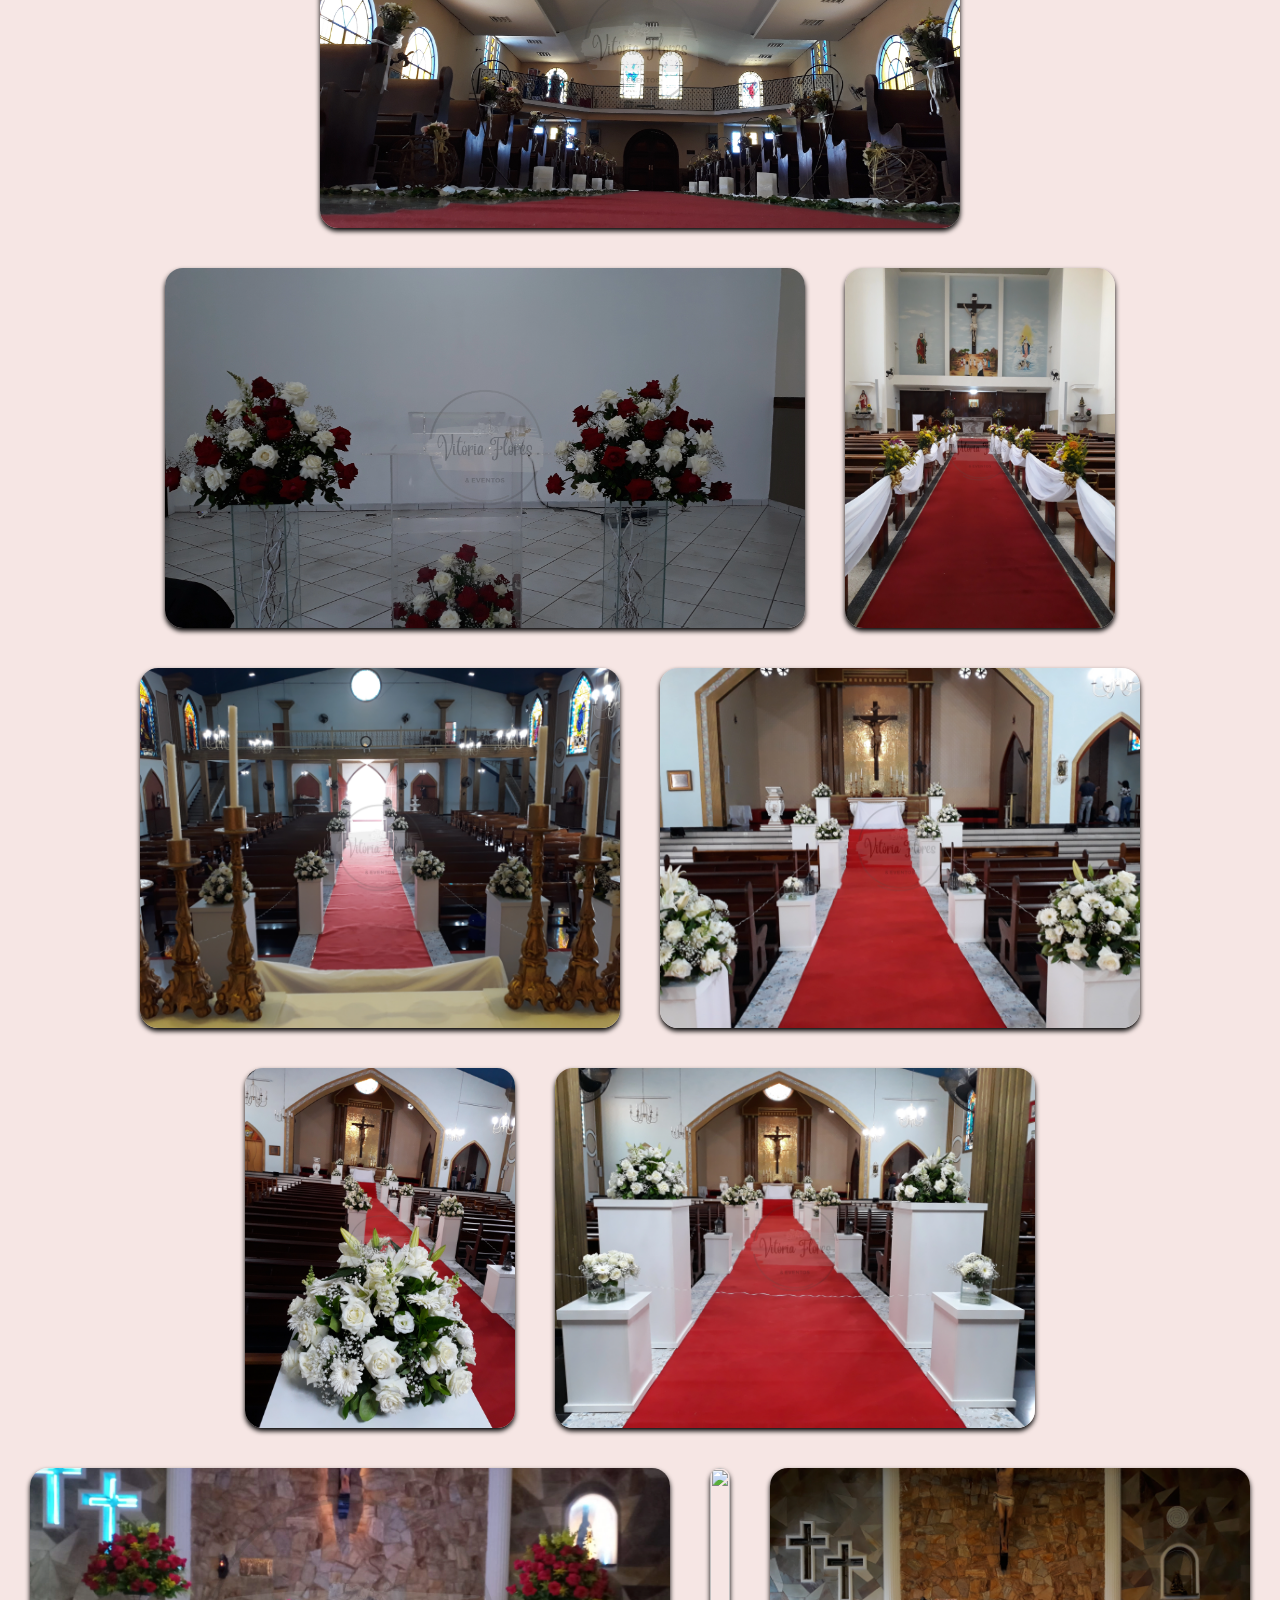
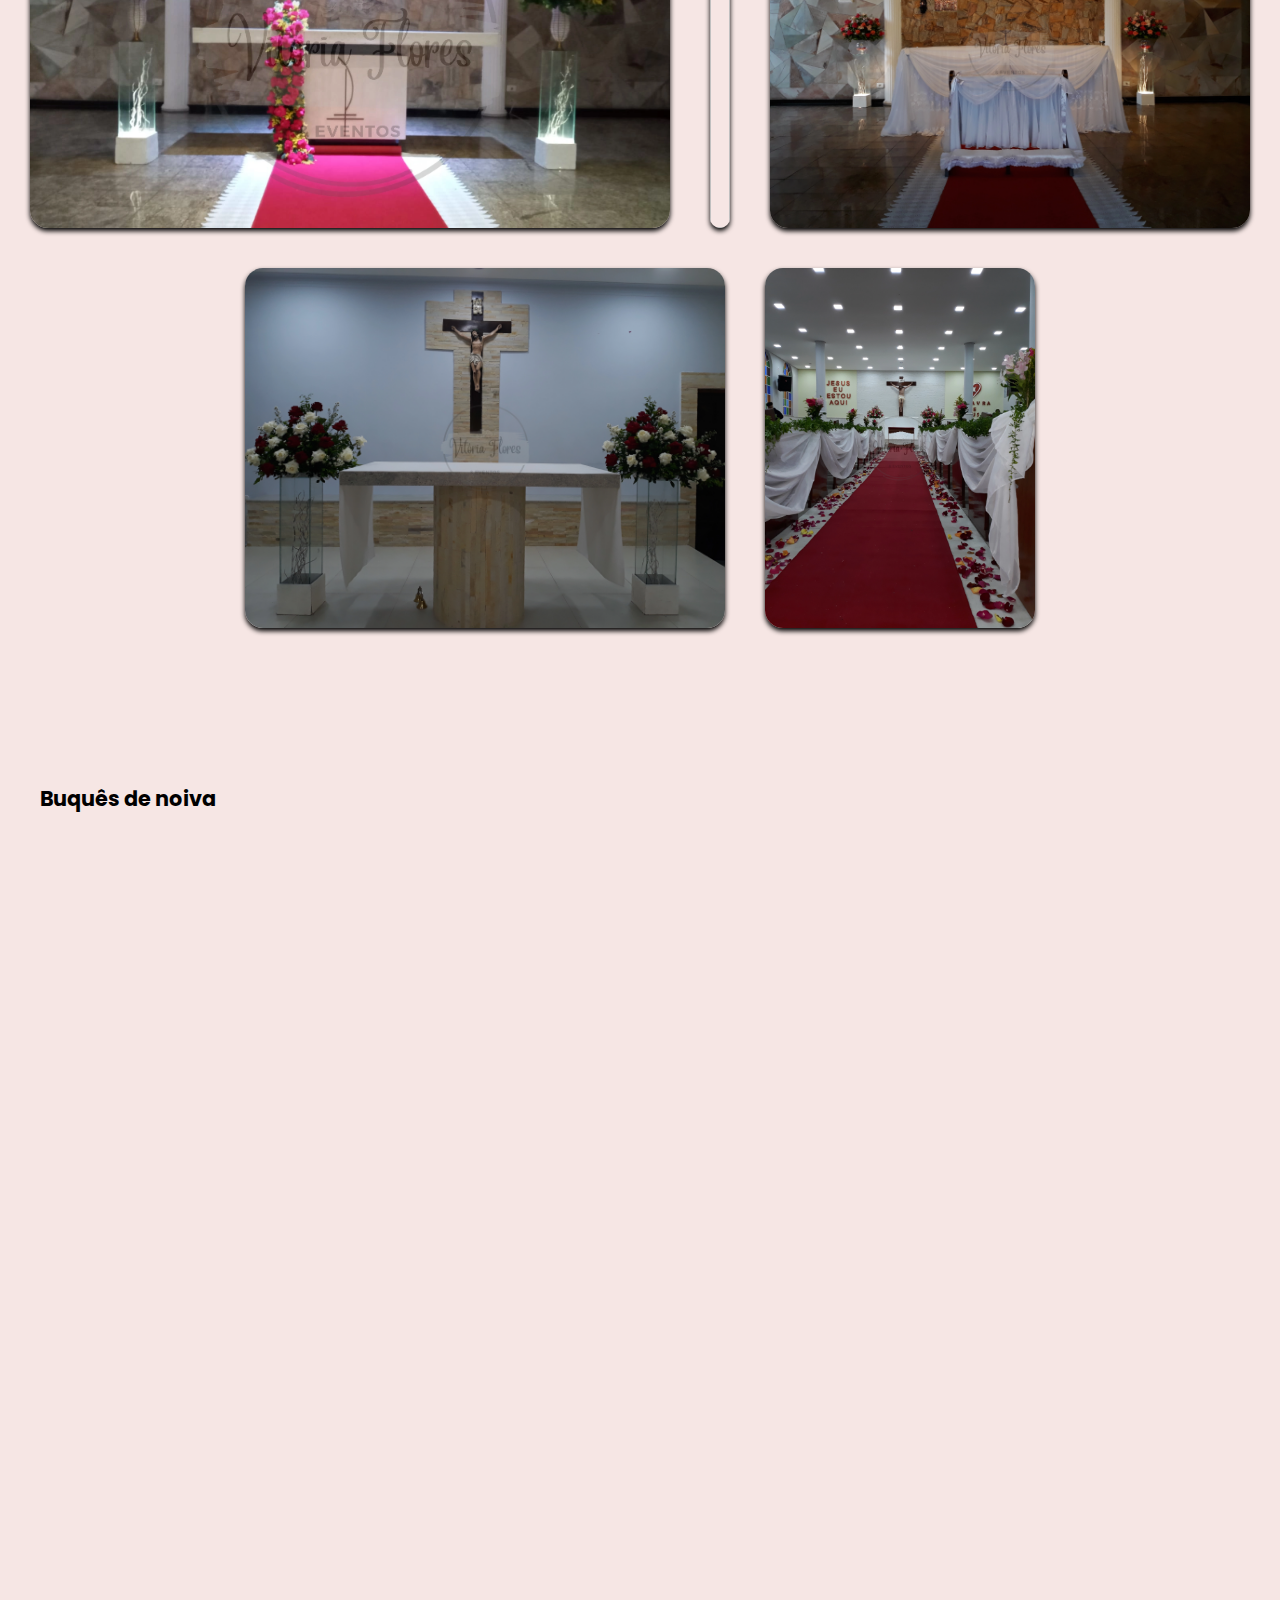
==== commit 4e77762a: "script para carregar as imagens" ====
--- a/pages/galeria.html
+++ b/pages/galeria.html
@@ -8,6 +8,16 @@
         <meta name="keywords" content="flores, flor, decoração, casamento, buquê, arranjo, floricultura, presente, planta, vitória flores">
         <meta name="author" content="Pedro Berveglieri Pessina">
         <meta name="description" content="Site institucional da empresa Vitória Flores & Eventos">
+        <!--GOOGLE ANALYTICS-->
+            <!-- Global site tag (gtag.js) - Google Analytics -->
+        <script async src="https://www.googletagmanager.com/gtag/js?id=G-E8WE1NXPG3"></script>
+        <script>
+            window.dataLayer = window.dataLayer || [];
+            function gtag(){dataLayer.push(arguments);}
+            gtag('js', new Date());
+    
+            gtag('config', 'G-E8WE1NXPG3');
+        </script>
         <!--IMPORTAÇÕES-->
             <!--Ícones-->
         <link rel="stylesheet" href="https://unicons.iconscout.com/release/v4.0.0/css/line.css">
@@ -50,7 +60,7 @@
                 </div>
                 <p>Clique na imagem para abrir em tela cheia.</p>
                 <div id="galeria-casamento">
-                    <a href="../media/images/Casamento/Casamento1.webp"><img loading="lazy" src="../media/images/Casamento/Casamento1.webp" alt=""></a>
+                    <!-- <a href="../media/images/Casamento/Casamento1.webp"><img loading="lazy" src="../media/images/Casamento/Casamento1.webp" alt=""></a>
                     <a href="../media/images/Casamento/Casamento2.webp"><img loading="lazy" src="../media/images/Casamento/Casamento2.webp" alt=""></a>
                     <a href="../media/images/Casamento/Casamento3.webp"><img loading="lazy" src="../media/images/Casamento/Casamento3.webp" alt=""></a>
                     <a href="../media/images/Casamento/Casamento4.webp"><img loading="lazy" src="../media/images/Casamento/Casamento4.webp" alt=""></a>
@@ -149,14 +159,14 @@
                     <a href="../media/images/Casamento/Casamento97.webp"><img loading="lazy" src="../media/images/Casamento/Casamento97.webp" alt=""></a>
                     <a href="../media/images/Casamento/Casamento98.webp"><img loading="lazy" src="../media/images/Casamento/Casamento98.webp" alt=""></a>
                     <a href="../media/images/Casamento/Casamento99.webp"><img loading="lazy" src="../media/images/Casamento/Casamento99.webp" alt=""></a>
-                    <a href="../media/images/Casamento/Casamento100.webp"><img loading="lazy" src="../media/images/Casamento/Casamento100.webp" alt=""></a> 
+                    <a href="../media/images/Casamento/Casamento100.webp"><img loading="lazy" src="../media/images/Casamento/Casamento100.webp" alt=""></a>  -->
                 </div>
             </section>
             <!--BUQUÊS DE NOIVA-->
             <section id="buque-noiva">
                 <h1>Buquês de noiva</h1>
                 <div id="galeria-buque-noiva">
-                    <a href="../media/images/Buquê de noiva/Buquê-noiva1.webp"><img loading="lazy" src="../media/images/Buquê de noiva/Buquê-noiva1.webp" alt=""></a>
+                    <!-- <a href="../media/images/Buquê de noiva/Buquê-noiva1.webp"><img loading="lazy" src="../media/images/Buquê de noiva/Buquê-noiva1.webp" alt=""></a>
                     <a href="../media/images/Buquê de noiva/Buquê-noiva2.webp"><img loading="lazy" src="../media/images/Buquê de noiva/Buquê-noiva2.webp" alt=""></a>
                     <a href="../media/images/Buquê de noiva/Buquê-noiva3.webp"><img loading="lazy" src="../media/images/Buquê de noiva/Buquê-noiva3.webp" alt=""></a>
                     <a href="../media/images/Buquê de noiva/Buquê-noiva4.webp"><img loading="lazy" src="../media/images/Buquê de noiva/Buquê-noiva4.webp" alt=""></a>
@@ -256,14 +266,14 @@
                     <a href="../media/images/Buquê de noiva/Buquê-noiva98.webp"><img loading="lazy" src="../media/images/Buquê de noiva/Buquê-noiva98.webp" alt=""></a>
                     <a href="../media/images/Buquê de noiva/Buquê-noiva99.webp"><img loading="lazy" src="../media/images/Buquê de noiva/Buquê-noiva99.webp" alt=""></a>
                     <a href="../media/images/Buquê de noiva/Buquê-noiva100.webp"><img loading="lazy" src="../media/images/Buquê de noiva/Buquê-noiva100.webp" alt=""></a>
-                    <a href="../media/images/Buquê de noiva/Buquê-noiva101.webp"><img loading="lazy" src="../media/images/Buquê de noiva/Buquê-noiva101.webp" alt=""></a>
+                    <a href="../media/images/Buquê de noiva/Buquê-noiva101.webp"><img loading="lazy" src="../media/images/Buquê de noiva/Buquê-noiva101.webp" alt=""></a> -->
                 </div>
             </section>
             <!--BUQUÊS DE FLORES-->
             <section id="buque">
                 <h1>Buquês de flores</h1>
                 <div id="galeria-buque">
-                    <a href="../media/images/Buquê/Buquê1.webp"><img loading="lazy" src="../media/images/Buquê/Buquê1.webp" alt=""></a>
+                    <!-- <a href="../media/images/Buquê/Buquê1.webp"><img loading="lazy" src="../media/images/Buquê/Buquê1.webp" alt=""></a>
                     <a href="../media/images/Buquê/Buquê2.webp"><img loading="lazy" src="../media/images/Buquê/Buquê2.webp" alt=""></a>
                     <a href="../media/images/Buquê/Buquê3.webp"><img loading="lazy" src="../media/images/Buquê/Buquê3.webp" alt=""></a>
                     <a href="../media/images/Buquê/Buquê4.webp"><img loading="lazy" src="../media/images/Buquê/Buquê4.webp" alt=""></a>
@@ -287,14 +297,14 @@
                     <a href="../media/images/Buquê/Buquê22.webp"><img loading="lazy" src="../media/images/Buquê/Buquê22.webp" alt=""></a>
                     <a href="../media/images/Buquê/Buquê23.webp"><img loading="lazy" src="../media/images/Buquê/Buquê23.webp" alt=""></a>
                     <a href="../media/images/Buquê/Buquê24.webp"><img loading="lazy" src="../media/images/Buquê/Buquê24.webp" alt=""></a>
-                    <a href="../media/images/Buquê/Buquê25.webp"><img loading="lazy" src="../media/images/Buquê/Buquê25.webp" alt=""></a>
+                    <a href="../media/images/Buquê/Buquê25.webp"><img loading="lazy" src="../media/images/Buquê/Buquê25.webp" alt=""></a> -->
                 </div>
             </section>
             <!--DECORAÇÕES-->
             <section id="decoracao">
                 <h1>Decorações</h1>
                 <div id="galeria-decoracao">
-                    <a href="../media/images/Decoração/Decoração1.webp"><img loading="lazy" src="../media/images/Decoração/Decoração1.webp" alt=""></a>
+                    <!-- <a href="../media/images/Decoração/Decoração1.webp"><img loading="lazy" src="../media/images/Decoração/Decoração1.webp" alt=""></a>
                     <a href="../media/images/Decoração/Decoração2.webp"><img loading="lazy" src="../media/images/Decoração/Decoração2.webp" alt=""></a>
                     <a href="../media/images/Decoração/Decoração3.webp"><img loading="lazy" src="../media/images/Decoração/Decoração3.webp" alt=""></a>
                     <a href="../media/images/Decoração/Decoração4.webp"><img loading="lazy" src="../media/images/Decoração/Decoração4.webp" alt=""></a>
@@ -310,14 +320,14 @@
                     <a href="../media/images/Decoração/Decoração14.webp"><img loading="lazy" src="../media/images/Decoração/Decoração14.webp" alt=""></a>
                     <a href="../media/images/Decoração/Decoração15.webp"><img loading="lazy" src="../media/images/Decoração/Decoração15.webp" alt=""></a>
                     <a href="../media/images/Decoração/Decoração16.webp"><img loading="lazy" src="../media/images/Decoração/Decoração16.webp" alt=""></a>
-                    <a href="../media/images/Decoração/Decoração17.webp"><img loading="lazy" src="../media/images/Decoração/Decoração17.webp" alt=""></a>
+                    <a href="../media/images/Decoração/Decoração17.webp"><img loading="lazy" src="../media/images/Decoração/Decoração17.webp" alt=""></a> -->
                 </div>
             </section>
             <!--ARRANJOS-->
             <section id="arranjo">
                 <h1>Arranjos</h1>
                 <div id="galeria-arranjo">
-                    <a href="../media/images/Arranjo/Arranjo1.webp"><img loading="lazy" src="../media/images/Arranjo/Arranjo1.webp" alt=""></a>
+                    <!-- <a href="../media/images/Arranjo/Arranjo1.webp"><img loading="lazy" src="../media/images/Arranjo/Arranjo1.webp" alt=""></a>
                     <a href="../media/images/Arranjo/Arranjo2.webp"><img loading="lazy" src="../media/images/Arranjo/Arranjo2.webp" alt=""></a>
                     <a href="../media/images/Arranjo/Arranjo3.webp"><img loading="lazy" src="../media/images/Arranjo/Arranjo3.webp" alt=""></a>
                     <a href="../media/images/Arranjo/Arranjo4.webp"><img loading="lazy" src="../media/images/Arranjo/Arranjo4.webp" alt=""></a>
@@ -364,14 +374,14 @@
                     <a href="../media/images/Arranjo/Arranjo45.webp"><img loading="lazy" src="../media/images/Arranjo/Arranjo45.webp" alt=""></a>
                     <a href="../media/images/Arranjo/Arranjo46.webp"><img loading="lazy" src="../media/images/Arranjo/Arranjo46.webp" alt=""></a>
                     <a href="../media/images/Arranjo/Arranjo47.webp"><img loading="lazy" src="../media/images/Arranjo/Arranjo47.webp" alt=""></a>
-                    <a href="../media/images/Arranjo/Arranjo48.webp"><img loading="lazy" src="../media/images/Arranjo/Arranjo48.webp" alt=""></a>
+                    <a href="../media/images/Arranjo/Arranjo48.webp"><img loading="lazy" src="../media/images/Arranjo/Arranjo48.webp" alt=""></a> -->
                 </div>
             </section>
             <!--CESTAS-->
             <section id="cesta">
                 <h1>Cestas</h1>
                 <div id="galeria-cesta">
-                    <a href="../media/images/Cesta/Cesta1.webp"><img loading="lazy" src="../media/images/Cesta/Cesta1.webp" alt=""></a>
+                    <!-- <a href="../media/images/Cesta/Cesta1.webp"><img loading="lazy" src="../media/images/Cesta/Cesta1.webp" alt=""></a>
                     <a href="../media/images/Cesta/Cesta2.webp"><img loading="lazy" src="../media/images/Cesta/Cesta2.webp" alt=""></a>
                     <a href="../media/images/Cesta/Cesta3.webp"><img loading="lazy" src="../media/images/Cesta/Cesta3.webp" alt=""></a>
                     <a href="../media/images/Cesta/Cesta4.webp"><img loading="lazy" src="../media/images/Cesta/Cesta4.webp" alt=""></a>
@@ -385,7 +395,7 @@
                     <a href="../media/images/Cesta/Cesta12.webp"><img loading="lazy" src="../media/images/Cesta/Cesta12.webp" alt=""></a>
                     <a href="../media/images/Cesta/Cesta13.webp"><img loading="lazy" src="../media/images/Cesta/Cesta13.webp" alt=""></a>
                     <a href="../media/images/Cesta/Cesta14.webp"><img loading="lazy" src="../media/images/Cesta/Cesta14.webp" alt=""></a>
-                    <a href="../media/images/Cesta/Cesta15.webp"><img loading="lazy" src="../media/images/Cesta/Cesta15.webp" alt=""></a>
+                    <a href="../media/images/Cesta/Cesta15.webp"><img loading="lazy" src="../media/images/Cesta/Cesta15.webp" alt=""></a> -->
                 </div>
             </section>
             <!--CONTATO-->
@@ -411,5 +421,6 @@
         <script src="https://cdnjs.cloudflare.com/ajax/libs/lightgallery-js/1.4.0/js/lightgallery.min.js" integrity="sha512-b4rL1m5b76KrUhDkj2Vf14Y0l1NtbiNXwV+SzOzLGv6Tz1roJHa70yr8RmTUswrauu2Wgb/xBJPR8v80pQYKtQ==" crossorigin="anonymous" referrerpolicy="no-referrer"></script>
         <script src="../scripts/setup-lightgallery.js"></script>
         <script src="../scripts/menu-burger.js"></script>
+        <script src="../scripts/load-images.js"></script>
     </body>
 </html>